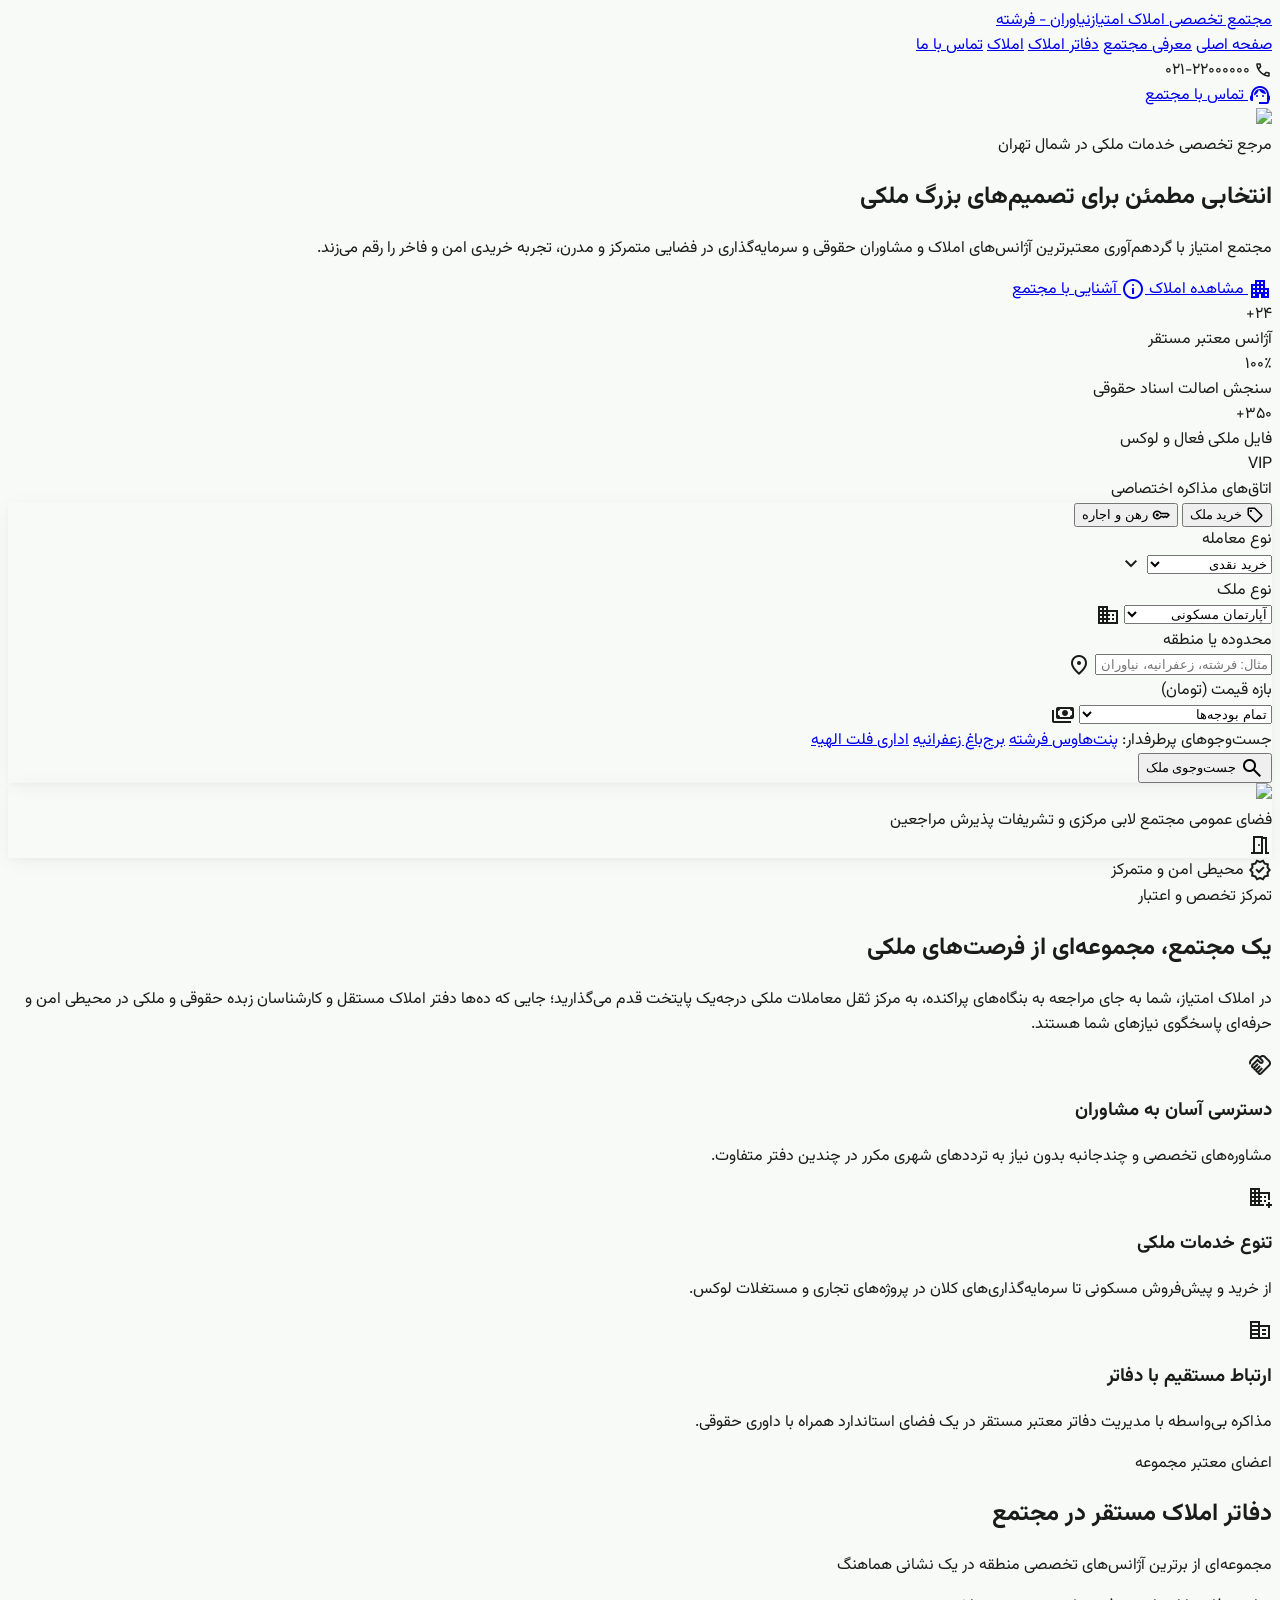
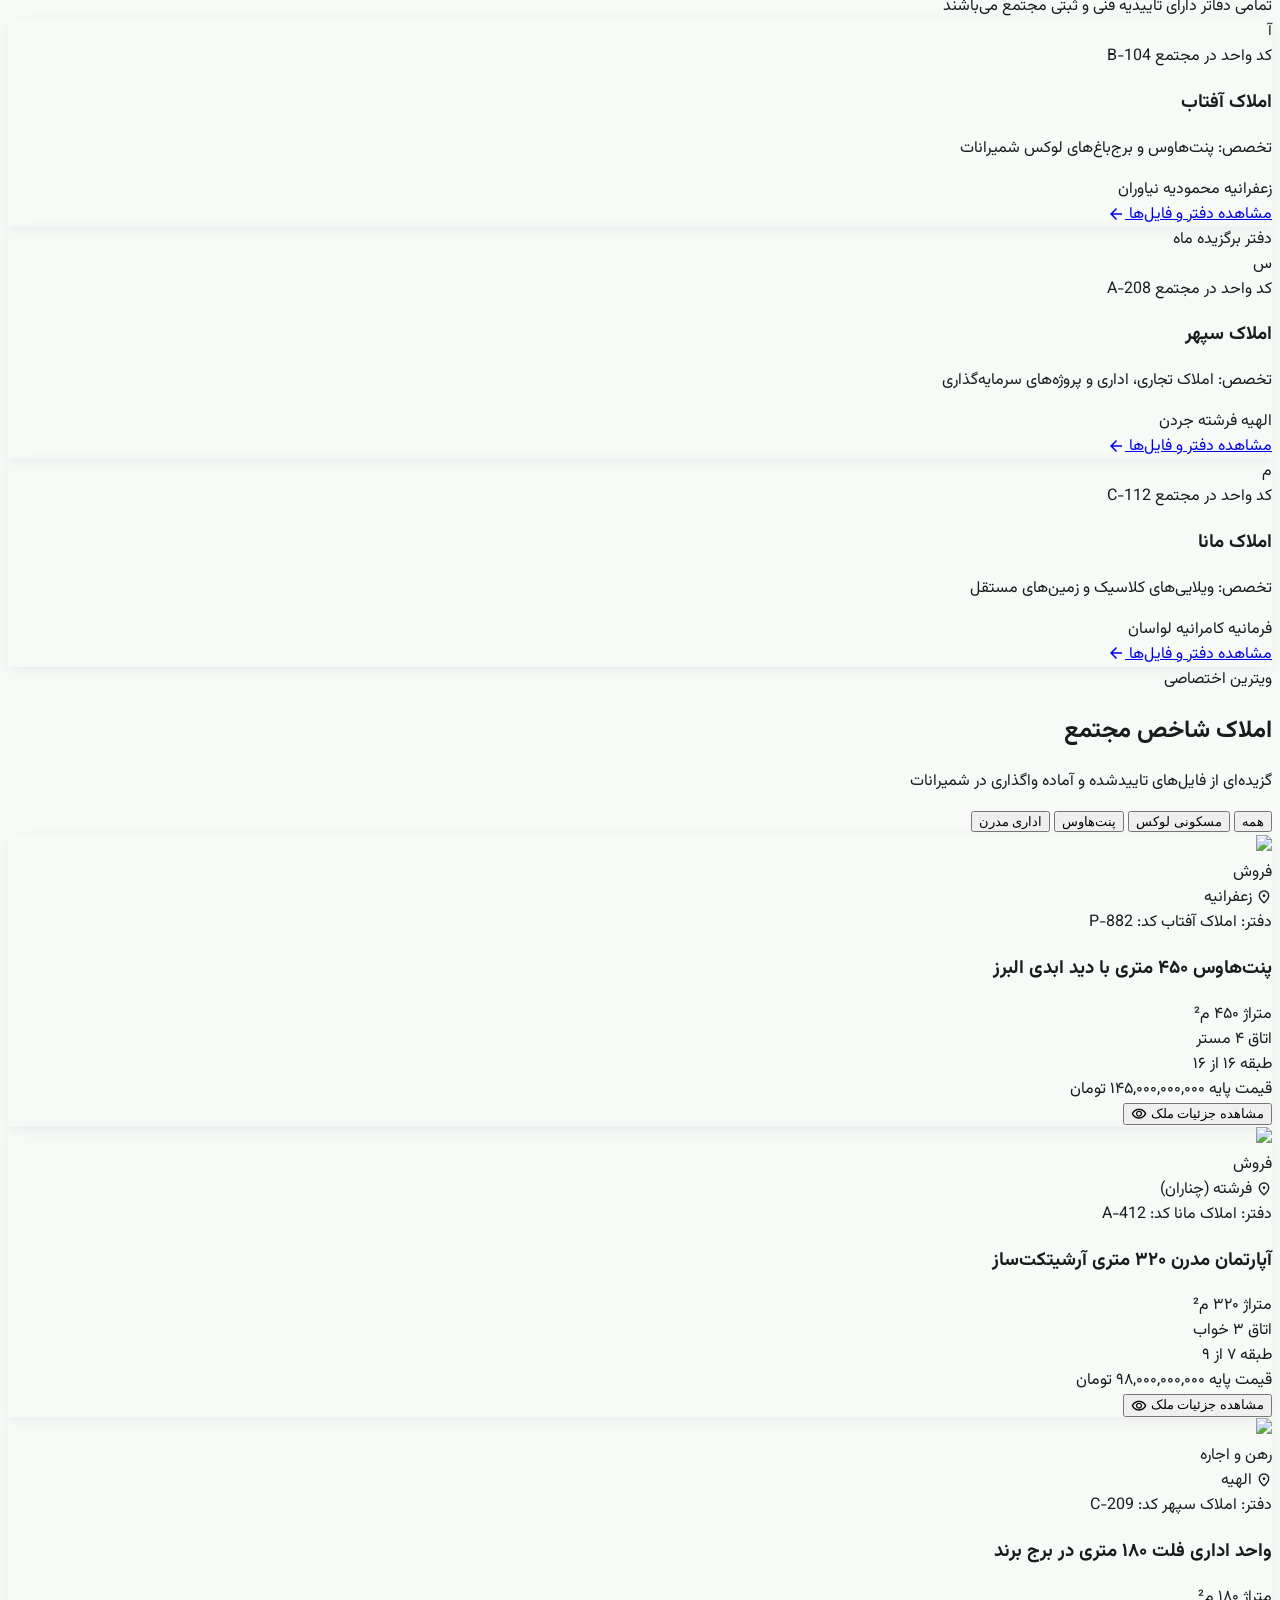
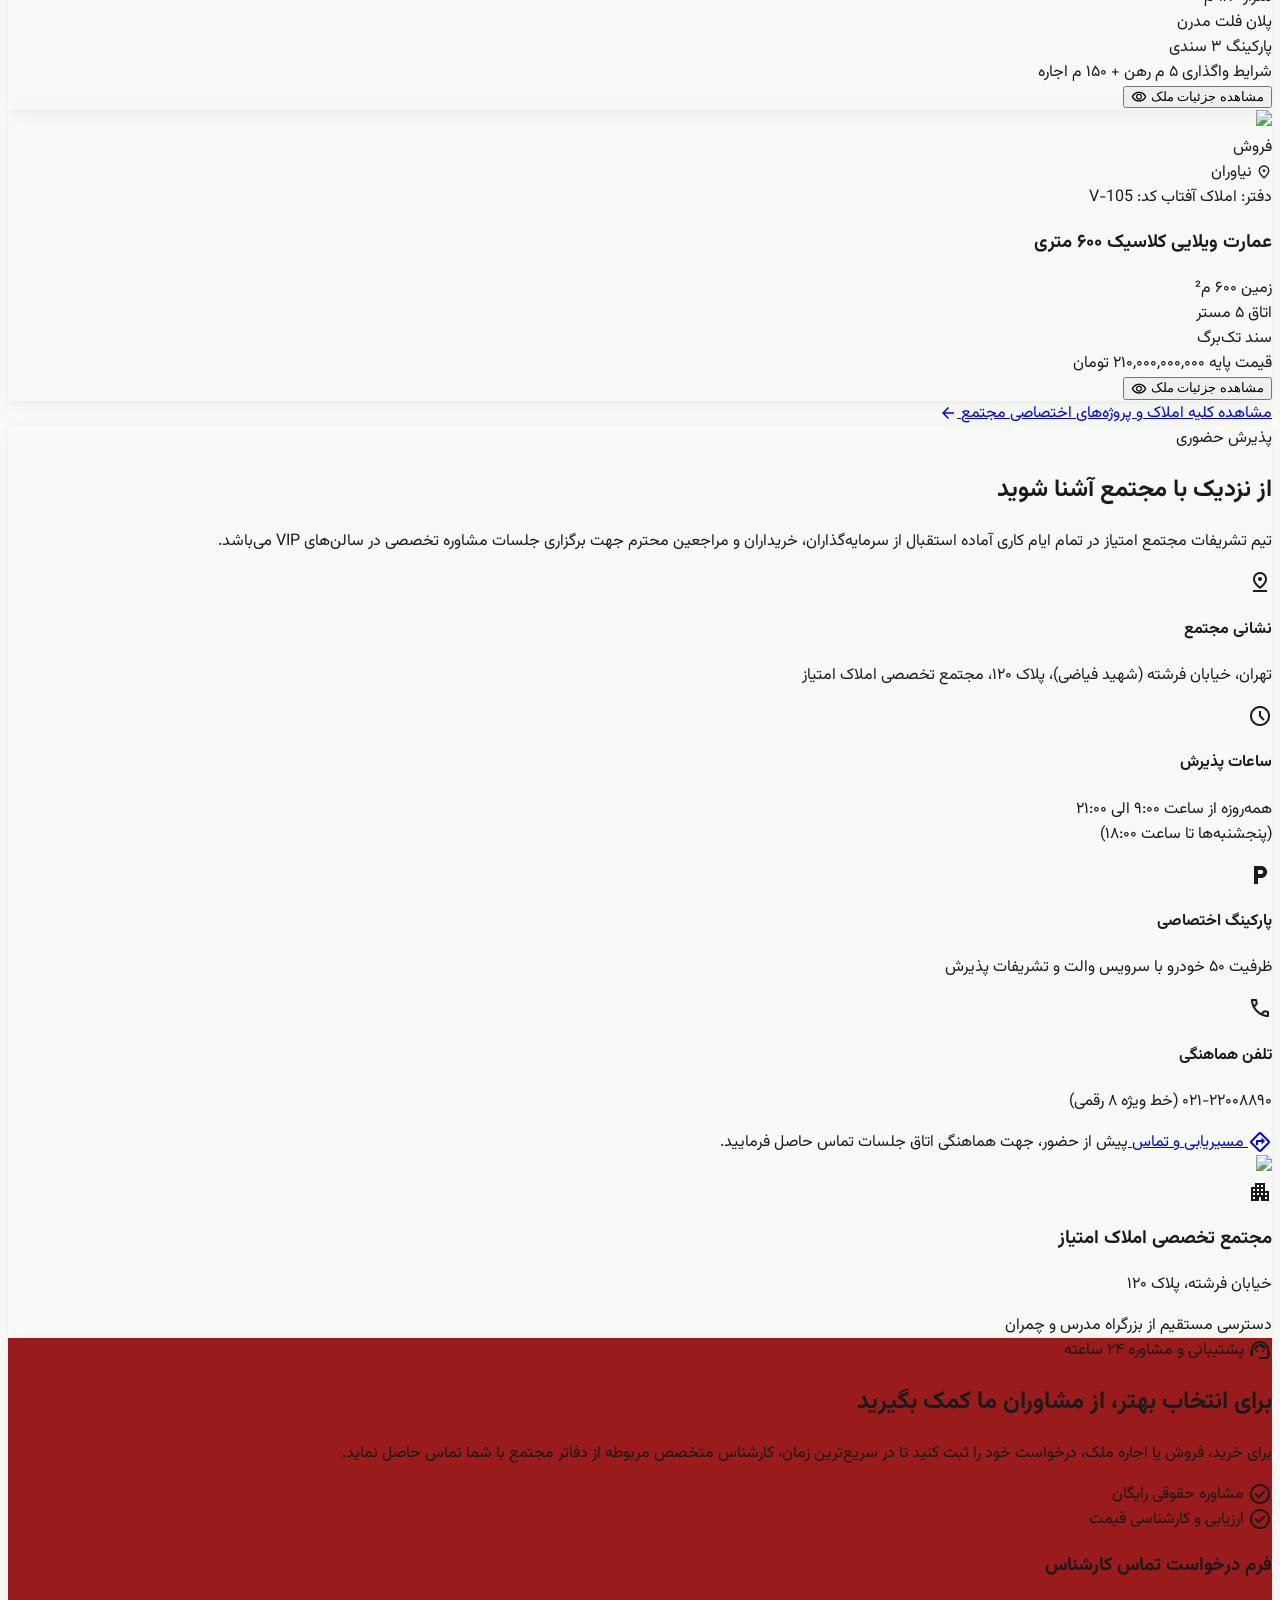
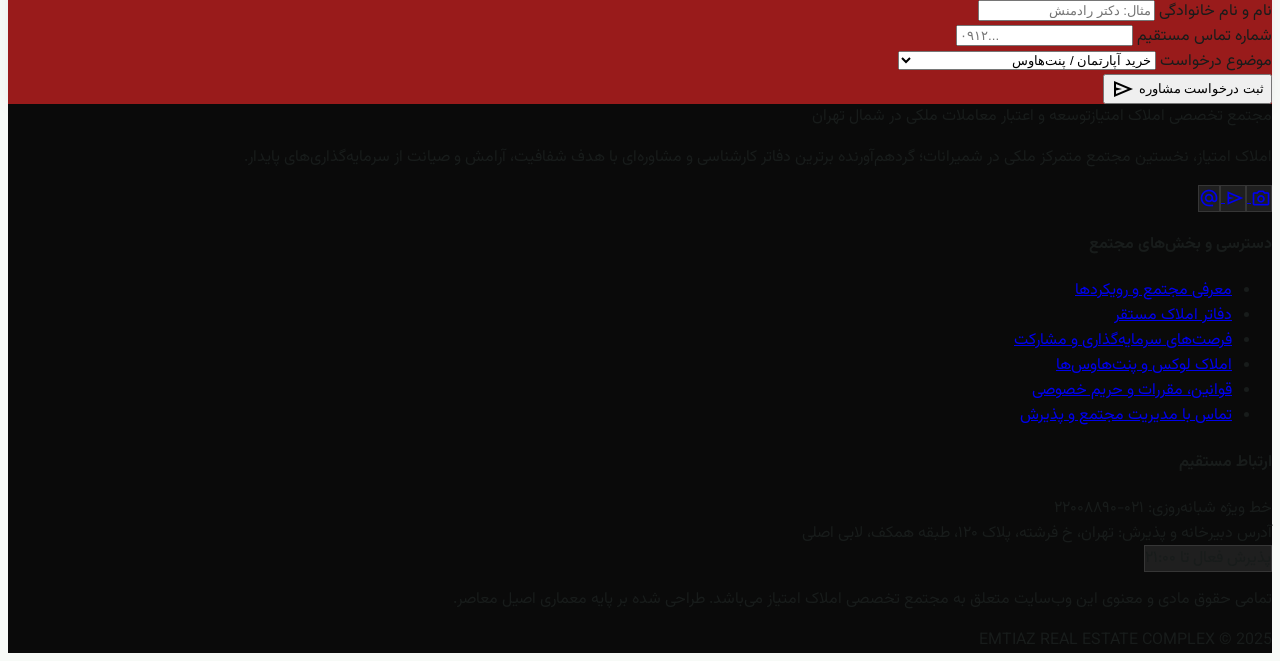
==== index.html @ 1273a316 "feat: apply official logo red (#AF2C38) as primary brand color" ====
<!DOCTYPE html><html class="scroll-smooth" dir="rtl" lang="fa"><head>
<meta charset="utf-8">
<meta content="width=device-width, initial-scale=1.0" name="viewport">
<title>مجتمع تخصصی املاک امتیاز | مرجع معاملات لوکس شمیرانات</title>
<!-- Persian Typography (Vazirmatn) -->
<link href="https://fonts.googleapis.com" rel="preconnect">
<link crossorigin="" href="https://fonts.gstatic.com" rel="preconnect">
<link href="https://fonts.googleapis.com/css2?family=Vazirmatn:wght@100..900&amp;display=swap" rel="stylesheet">
<!-- Material Symbols Outlined -->
<link href="https://fonts.googleapis.com/css2?family=Material+Symbols+Outlined:wght,FILL@100..700,0..1&amp;display=swap" rel="stylesheet">
<!-- Tailwind CSS v3 with Plugins -->
<script src="https://cdn.tailwindcss.com?plugins=forms,container-queries"></script>
<script id="tailwind-config">
    tailwind.config = {
      darkMode: "class",
      theme: {
        extend: {
          "colors": {
            "on-secondary-fixed": "#261900",
            "primary-container": "#8B1E2A",
            "on-tertiary-fixed-variant": "#474742",
            "on-primary-container": "#FFDAD6",
            "on-tertiary-fixed": "#1c1c18",
            "on-primary": "#ffffff",
            "error": "#ba1a1a",
            "primary-fixed-dim": "#FFB3B0",
            "on-secondary-container": "#795f2b",
            "outline": "#717975",
            "surface-dim": "#d8dbd7",
            "on-primary-fixed-variant": "#8B1E2A",
            "tertiary-fixed-dim": "#c9c6c0",
            "on-error": "#ffffff",
            "on-primary-fixed": "#410005",
            "tertiary-fixed": "#e5e2db",
            "primary": "#AF2C38",
            "on-surface-variant": "#414845",
            "surface-container-highest": "#e0e3e0",
            "on-secondary-fixed-variant": "#5a4311",
            "on-tertiary-container": "#9f9d97",
            "secondary-container": "#ffdb9b",
            "on-background": "#181c1b",
            "inverse-primary": "#FFB3B0",
            "secondary-fixed-dim": "#e4c284",
            "surface-tint": "#AF2C38",
            "surface": "#f7faf7",
            "surface-bright": "#f7faf7",
            "inverse-on-surface": "#eef1ee",
            "surface-container": "#ecefeb",
            "tertiary-container": "#1e293b",
            "surface-variant": "#e0e3e0",
            "on-surface": "#181c1b",
            "error-container": "#ffdad6",
            "background": "#f7faf7",
            "secondary-fixed": "#ffdea5",
            "primary-fixed": "#FFDAD6",
            "secondary": "#745a27",
            "inverse-surface": "#1a1a1a",
            "on-tertiary": "#ffffff",
            "outline-variant": "#c1c8c4",
            "surface-container-high": "#e6e9e5",
            "on-error-container": "#93000a",
            "surface-container-lowest": "#ffffff",
            "on-secondary": "#ffffff",
            "tertiary": "#410005",
            "surface-container-low": "#f1f4f1"
          },
          "borderRadius": {
            "DEFAULT": "0.125rem",
            "lg": "0.25rem",
            "xl": "0.5rem",
            "full": "0.75rem"
          },
          "spacing": {
            "space-lg": "2rem",
            "space-xs": "0.375rem",
            "space-md": "1.25rem",
            "gutter-mobile": "1rem",
            "margin-mobile": "1.25rem",
            "margin": "3rem",
            "space-xl": "3rem",
            "space-sm": "0.75rem",
            "gutter": "1.5rem"
          },
          "fontFamily": {
            "headline-sm": ["Vazirmatn", "sans-serif"],
            "headline-md": ["Vazirmatn", "sans-serif"],
            "label-lg": ["Vazirmatn", "sans-serif"],
            "headline-lg": ["Vazirmatn", "sans-serif"],
            "label-md": ["Vazirmatn", "sans-serif"],
            "label-sm": ["Vazirmatn", "sans-serif"],
            "title-md": ["Vazirmatn", "sans-serif"],
            "body-md": ["Vazirmatn", "sans-serif"],
            "headline-lg-mobile": ["Vazirmatn", "sans-serif"],
            "body-lg": ["Vazirmatn", "sans-serif"],
            "body-sm": ["Vazirmatn", "sans-serif"],
            "display-hero-mobile": ["Vazirmatn", "sans-serif"],
            "display-hero": ["Vazirmatn", "sans-serif"]
          },
          "fontSize": {
            "headline-sm": ["20px", { "lineHeight": "30px", "fontWeight": "600" }],
            "headline-md": ["24px", { "lineHeight": "36px", "fontWeight": "600" }],
            "label-lg": ["14px", { "lineHeight": "20px", "fontWeight": "600" }],
            "headline-lg": ["36px", { "lineHeight": "52px", "fontWeight": "700" }],
            "label-md": ["12px", { "lineHeight": "18px", "fontWeight": "500" }],
            "label-sm": ["10px", { "lineHeight": "16px", "fontWeight": "600" }],
            "title-md": ["18px", { "lineHeight": "28px", "fontWeight": "600" }],
            "body-md": ["14px", { "lineHeight": "24px", "fontWeight": "400" }],
            "headline-lg-mobile": ["26px", { "lineHeight": "38px", "fontWeight": "700" }],
            "body-lg": ["16px", { "lineHeight": "28px", "fontWeight": "400" }],
            "body-sm": ["12px", { "lineHeight": "20px", "fontWeight": "400" }],
            "display-hero-mobile": ["32px", { "lineHeight": "48px", "fontWeight": "800" }],
            "display-hero": ["48px", { "lineHeight": "68px", "fontWeight": "800" }]
          }
        }
      }
    }
  </script>
<style>
    body {
      font-family: 'Vazirmatn', sans-serif;
      background-color: #f7faf7;
      color: #181c1b;
      overflow-x: hidden;
    }
    .material-symbols-outlined {
      font-variation-settings: 'FILL' 0, 'wght' 400, 'GRAD' 0, 'opsz' 24;
      display: inline-block;
      vertical-align: middle;
      line-height: 1;
    }
    .gold-accent-border {
      border-color: #745a27;
    }
    .gold-accent-text {
      color: #745a27;
    }
    .gold-accent-bg {
      background-color: #745a27;
    }
    .architectural-shadow {
      box-shadow: 0 4px 20px -2px rgba(15, 23, 42, 0.05), 0 2px 6px -1px rgba(23, 37, 84, 0.03);
    }
    .architectural-shadow-hover:hover {
      box-shadow: 0 16px 36px -4px rgba(15, 23, 42, 0.09), 0 4px 12px -2px rgba(198, 166, 107, 0.16);
    }
  </style>
</head>
<body class="bg-surface text-on-surface antialiased selection:bg-secondary-fixed-dim selection:text-primary">
<!-- ==================== 1. TOP APP BAR (Shared Component: TopNavBar) ==================== -->
<header class="bg-surface/95 dark:bg-inverse-surface/95 backdrop-blur-md text-primary dark:text-inverse-primary docked full-width top-0 sticky z-50 shadow-sm dark:shadow-none border-b border-outline-variant/40 dark:border-outline/30">
<div class="w-full max-w-[1320px] mx-auto px-6 md:px-12 flex items-center justify-between h-20 rtl">
<!-- Right: Brand Identity & Monogram -->
<div class="flex items-center gap-4">
<a class="flex items-center gap-3 group transition-transform duration-200 active:scale-95" href="#"><div class="flex flex-col text-right"><span class="text-headline-sm font-headline-sm text-primary dark:text-inverse-primary font-bold tracking-tight">مجتمع تخصصی املاک امتیاز</span><span class="text-label-sm font-label-sm text-secondary font-medium tracking-wide">نیاوران - فرشته</span></div></a>
</div>
<!-- Center: Navigation Links -->
<nav class="hidden lg:flex items-center gap-8">
<a class="text-primary dark:text-inverse-primary font-semibold border-b-2 border-secondary pb-1 text-label-lg font-label-lg transition-colors duration-200" href="#">صفحه اصلی</a>
<a class="text-on-surface-variant dark:text-surface-variant hover:text-primary dark:hover:text-inverse-primary transition-colors duration-200 text-label-lg font-label-lg" href="#about-complex">معرفی مجتمع</a>
<a class="text-on-surface-variant dark:text-surface-variant hover:text-primary dark:hover:text-inverse-primary transition-colors duration-200 text-label-lg font-label-lg" href="#offices">دفاتر املاک</a>
<a class="text-on-surface-variant dark:text-surface-variant hover:text-primary dark:hover:text-inverse-primary transition-colors duration-200 text-label-lg font-label-lg" href="#properties">املاک</a>
<a class="text-on-surface-variant dark:text-surface-variant hover:text-primary dark:hover:text-inverse-primary transition-colors duration-200 text-label-lg font-label-lg" href="#contact">تماس با ما</a>
</nav>
<!-- Left: Contact Badge & Trailing Actions -->
<div class="flex items-center gap-4">
<div class="hidden sm:flex items-center gap-2 px-3 py-1.5 rounded-lg bg-surface-container-high text-primary border border-outline-variant/30">
<span class="material-symbols-outlined text-secondary" data-icon="call" style="font-size: 18px;">call</span>
<span class="text-label-md font-label-md tracking-wider font-semibold">۰۲۱-۲۲۰۰۰۰۰۰</span>
</div>
<a class="px-5 py-2.5 rounded-lg bg-primary-container text-on-primary hover:bg-[#8B1E2A] transition-all duration-200 ease-in-out active:scale-95 text-label-lg font-label-lg shadow-sm flex items-center gap-2 border border-secondary/30" href="#contact">
<span class="material-symbols-outlined text-secondary-fixed text-sm" data-icon="support_agent">support_agent</span>
<span class="">تماس با مجتمع</span>
</a>
</div>
</div>
</header>
<!-- ==================== 2. GRAND ARCHITECTURAL HERO SECTION ==================== -->
<section class="relative min-h-[640px] md:min-h-[720px] flex items-center justify-center overflow-hidden">
<!-- Visual Background: Complex External Twilight Architecture -->
<div class="absolute inset-0 z-0">
<img class="w-full h-full object-cover object-center transform scale-105 transition-transform duration-1000 ease-out" data-alt="A grand evening architectural facade of a palatial luxury real estate complex in Northern Tehran. Double-height warm illuminated arched colonnades, pristine Italian travertine stonework, water fountains with gentle lighting, and lush manicured palm trees under a tranquil twilight sky in shades of deep emerald, gold, and warm ivory." src="https://lh3.googleusercontent.com/aida/[base64]">
<div class="absolute inset-0 bg-gradient-to-t from-primary/95 via-primary/65 to-primary/30 mix-blend-multiply"></div>
<div class="absolute inset-0 bg-gradient-to-r from-primary/80 via-transparent to-primary/70"></div>
</div>
<!-- Architectural Content Container -->
<div class="relative z-10 w-full max-w-[1320px] mx-auto px-6 md:px-12 py-20 text-center flex flex-col items-center">
<!-- Eyebrow Pill Badge -->
<div class="inline-flex items-center gap-2 px-4 py-1.5 rounded-full bg-surface-container-lowest/15 backdrop-blur-md border border-secondary/40 text-secondary-fixed mb-6">
<span class="w-2 h-2 rounded-full bg-secondary-fixed animate-pulse"></span>
<span class="text-label-md font-label-md tracking-wide">مرجع تخصصی خدمات ملکی در شمال تهران</span>
</div>
<!-- Main Headline -->
<h1 class="text-on-primary font-display-hero text-display-hero md:text-display-hero text-display-hero-mobile max-w-4xl tracking-tight mb-6 leading-tight">
        انتخابی مطمئن برای تصمیم‌های بزرگ ملکی
      </h1>
<!-- Description Paragraph -->
<p class="text-surface-container-highest/90 text-body-lg font-body-lg max-w-2xl mx-auto mb-10 leading-relaxed font-normal">مجتمع امتیاز با گردهم‌آوری معتبرترین آژانس‌های املاک و مشاوران حقوقی و سرمایه‌گذاری در فضایی متمرکز و مدرن، تجربه خریدی امن و فاخر را رقم می‌زند.</p>
<!-- CTA Buttons -->
<div class="flex flex-wrap items-center justify-center gap-4">
<a class="h-12 px-8 rounded-lg bg-primary-container text-on-primary hover:bg-[#8B1E2A] border border-secondary transition-all duration-200 flex items-center justify-center gap-2 text-label-lg font-label-lg shadow-lg active:scale-95" href="#properties">
<span class="material-symbols-outlined text-secondary-fixed" data-icon="apartment">apartment</span>
<span class="">مشاهده املاک</span>
</a>
<a class="h-12 px-8 rounded-lg bg-surface-container-lowest/10 hover:bg-surface-container-lowest/20 backdrop-blur-md text-on-primary border border-outline-variant/50 transition-all duration-200 flex items-center justify-center gap-2 text-label-lg font-label-lg active:scale-95" href="#about-complex">
<span class="material-symbols-outlined" data-icon="info">info</span>
<span class="">آشنایی با مجتمع</span>
</a>
</div>
<!-- Trust Metrics Ribbon -->
<div class="mt-14 pt-8 border-t border-outline-variant/20 grid grid-cols-2 md:grid-cols-4 gap-6 md:gap-12 w-full max-w-3xl">
<div class="text-right border-r-2 border-secondary pr-4">
<div class="text-headline-md font-headline-md text-secondary-fixed font-bold">۲۴+</div>
<div class="text-body-sm font-body-sm text-surface-container-highest/80">آژانس معتبر مستقر</div>
</div>
<div class="text-right border-r-2 border-secondary pr-4">
<div class="text-headline-md font-headline-md text-secondary-fixed font-bold">۱۰۰٪</div>
<div class="text-body-sm font-body-sm text-surface-container-highest/80">سنجش اصالت اسناد حقوقی</div>
</div>
<div class="text-right border-r-2 border-secondary pr-4">
<div class="text-headline-md font-headline-md text-secondary-fixed font-bold">۳۵۰+</div>
<div class="text-body-sm font-body-sm text-surface-container-highest/80">فایل ملکی فعال و لوکس</div>
</div>
<div class="text-right border-r-2 border-secondary pr-4">
<div class="text-headline-md font-headline-md text-secondary-fixed font-bold">VIP</div>
<div class="text-body-sm font-body-sm text-surface-container-highest/80">اتاق‌های مذاکره اختصاصی</div>
</div>
</div>
</div>
</section>
<!-- ==================== 3. INTEGRATED LUXURY PROPERTY SEARCH PANEL ==================== -->
<section class="relative z-20 -mt-10 max-w-[1240px] mx-auto px-6">
<div class="bg-surface-container-lowest rounded-xl p-6 md:p-8 architectural-shadow border border-outline-variant/40">
<!-- Search Mode Tabs -->
<div class="flex items-center gap-4 mb-6 border-b border-outline-variant/30 pb-3">
<button class="flex items-center gap-2 pb-3 -mb-3 text-primary font-bold border-b-2 border-secondary text-label-lg font-label-lg transition-colors">
<span class="material-symbols-outlined text-secondary" data-icon="sell" style="font-size: 18px;">sell</span>
<span class="">خرید ملک</span>
</button>
<button class="flex items-center gap-2 pb-3 -mb-3 text-on-surface-variant hover:text-primary text-label-lg font-label-lg transition-colors">
<span class="material-symbols-outlined" data-icon="key" style="font-size: 18px;">key</span>
<span class="">رهن و اجاره</span>
</button>
</div>
<!-- Filter Controls Grid -->
<div class="grid grid-cols-1 md:grid-cols-2 lg:grid-cols-4 gap-4 mb-6">
<!-- Transaction Type -->
<div>
<label class="block text-label-md font-label-md text-on-surface-variant mb-1.5 text-right font-medium">نوع معامله</label>
<div class="relative">
<select class="w-full h-12 bg-surface text-on-surface text-body-md font-body-md rounded-lg border border-outline-variant/60 pr-4 pl-10 focus:outline-none focus:ring-2 focus:ring-secondary/30 focus:border-primary transition-all appearance-none">
<option value="buy">خرید نقدی</option>
<option value="presell">پیش‌فروش سازنده</option>
<option value="mortgage">رهن کامل</option>
</select>
<span class="material-symbols-outlined absolute left-3 top-3 text-outline pointer-events-none" data-icon="expand_more">expand_more</span>
</div>
</div>
<!-- Property Type -->
<div>
<label class="block text-label-md font-label-md text-on-surface-variant mb-1.5 text-right font-medium">نوع ملک</label>
<div class="relative">
<select class="w-full h-12 bg-surface text-on-surface text-body-md font-body-md rounded-lg border border-outline-variant/60 pr-4 pl-10 focus:outline-none focus:ring-2 focus:ring-secondary/30 focus:border-primary transition-all appearance-none">
<option value="apartment">آپارتمان مسکونی</option>
<option value="penthouse">پنت‌هاوس و ویلا</option>
<option value="office">اداری و تجاری</option>
<option value="land">زمین و مستغلات کلنگی</option>
</select>
<span class="material-symbols-outlined absolute left-3 top-3 text-outline pointer-events-none" data-icon="domain">domain</span>
</div>
</div>
<!-- District / Area -->
<div>
<label class="block text-label-md font-label-md text-on-surface-variant mb-1.5 text-right font-medium">محدوده یا منطقه</label>
<div class="relative">
<input class="w-full h-12 bg-surface text-on-surface text-body-md font-body-md rounded-lg border border-outline-variant/60 pr-10 pl-4 focus:outline-none focus:ring-2 focus:ring-secondary/30 focus:border-primary transition-all placeholder:text-outline/70" placeholder="مثال: فرشته، زعفرانیه، نیاوران" type="text">
<span class="material-symbols-outlined absolute right-3 top-3 text-secondary" data-icon="location_on">location_on</span>
</div>
</div>
<!-- Budget Range -->
<div>
<label class="block text-label-md font-label-md text-on-surface-variant mb-1.5 text-right font-medium">بازه قیمت (تومان)</label>
<div class="relative">
<select class="w-full h-12 bg-surface text-on-surface text-body-md font-body-md rounded-lg border border-outline-variant/60 pr-4 pl-10 focus:outline-none focus:ring-2 focus:ring-secondary/30 focus:border-primary transition-all appearance-none">
<option value="all">تمام بودجه‌ها</option>
<option value="20-50">۲۰ تا ۵۰ میلیارد تومان</option>
<option value="50-100">۵۰ تا ۱۰۰ میلیارد تومان</option>
<option value="100+">بالای ۱۰۰ میلیارد تومان (لوکس)</option>
</select>
<span class="material-symbols-outlined absolute left-3 top-3 text-outline pointer-events-none" data-icon="payments">payments</span>
</div>
</div>
</div>
<!-- Action Row -->
<div class="flex flex-col sm:flex-row items-center justify-between gap-4 pt-4 border-t border-outline-variant/20">
<div class="flex flex-wrap items-center gap-2 text-label-md font-label-md text-on-surface-variant">
<span class="text-outline">جست‌وجوهای پرطرفدار:</span>
<a class="px-2.5 py-1 rounded bg-surface hover:bg-surface-container-high transition-colors text-primary font-medium" href="#">پنت‌هاوس فرشته</a>
<a class="px-2.5 py-1 rounded bg-surface hover:bg-surface-container-high transition-colors text-primary font-medium" href="#">برج‌باغ زعفرانیه</a>
<a class="px-2.5 py-1 rounded bg-surface hover:bg-surface-container-high transition-colors text-primary font-medium" href="#">اداری فلت الهیه</a>
</div>
<button class="w-full sm:w-auto h-12 px-8 rounded-lg bg-primary-container text-on-primary hover:bg-[#8B1E2A] border border-secondary transition-all duration-200 flex items-center justify-center gap-2 text-label-lg font-label-lg shadow active:scale-95">
<span class="material-symbols-outlined text-secondary-fixed" data-icon="search">search</span>
<span class="">جست‌وجوی ملک</span>
</button>
</div>
</div>
</section>
<!-- ==================== 4. COMPLEX INTRODUCTION EDITORIAL SECTION ==================== -->
<section class="py-24 max-w-[1320px] mx-auto px-6 md:px-12" id="about-complex">
<div class="grid grid-cols-1 lg:grid-cols-12 gap-12 lg:gap-16 items-center">
<!-- Right Column: Editorial Architecture Photo -->
<div class="lg:col-span-6 relative">
<div class="relative rounded-xl overflow-hidden architectural-shadow border border-outline-variant/40">
<img class="w-full h-[460px] md:h-[540px] object-cover object-center" data-alt="A luxurious double-height modern travertine atrium inside an Iranian prime real estate complex. Minimalist brass geometric pendant chandelier, elegant marble concierge desk with polished granite surfaces, quiet private seating salon with boutique olive trees and floor-to-ceiling glass in soft natural daylight." src="https://lh3.googleusercontent.com/aida/[base64]">
<!-- Architectural Label Overlay -->
<div class="absolute bottom-4 right-4 left-4 bg-surface-container-lowest/95 backdrop-blur-md p-4 rounded-lg border border-secondary/30 flex items-center justify-between">
<div class="text-right">
<span class="text-label-sm font-label-sm text-secondary font-bold uppercase tracking-wider block">فضای عمومی مجتمع</span>
<span class="text-title-md font-title-md text-primary font-bold">لابی مرکزی و تشریفات پذیرش مراجعین</span>
</div>
<div class="w-10 h-10 rounded-full bg-surface-container flex items-center justify-center text-primary">
<span class="material-symbols-outlined text-secondary" data-icon="meeting_room">meeting_room</span>
</div>
</div>
</div>
<!-- Floating Accent Pill -->
<div class="hidden sm:flex absolute -top-5 -right-5 bg-primary-container text-on-primary px-4 py-2 rounded-lg border border-secondary items-center gap-2 shadow-lg">
<span class="material-symbols-outlined text-secondary-fixed" data-icon="verified">verified</span>
<span class="text-label-md font-label-md font-semibold">محیطی امن و متمرکز</span>
</div>
</div>
<!-- Left Column: Editorial Brand Storytelling -->
<div class="lg:col-span-6 text-right">
<div class="inline-flex items-center gap-2 text-secondary mb-3">
<span class="w-6 h-[2px] bg-secondary"></span>
<span class="text-label-lg font-label-lg font-bold">تمرکز تخصص و اعتبار</span>
</div>
<h2 class="text-headline-lg font-headline-lg text-primary tracking-tight mb-6">
          یک مجتمع، مجموعه‌ای از فرصت‌های ملکی
        </h2>
<p class="text-on-surface-variant text-body-lg font-body-lg leading-relaxed mb-8">در املاک امتیاز، شما به جای مراجعه به بنگاه‌های پراکنده، به مرکز ثقل معاملات ملکی درجه‌یک پایتخت قدم می‌گذارید؛ جایی که ده‌ها دفتر املاک مستقل و کارشناسان زبده حقوقی و ملکی در محیطی امن و حرفه‌ای پاسخگوی نیازهای شما هستند.</p>
<!-- Refined Benefit Blocks -->
<div class="space-y-6">
<div class="flex items-start gap-4 p-4 rounded-lg bg-surface-container-lowest border border-outline-variant/30 hover:border-secondary/40 transition-colors">
<div class="w-12 h-12 rounded-lg bg-surface-container flex items-center justify-center shrink-0 border border-outline-variant/20 text-secondary">
<span class="material-symbols-outlined" data-icon="handshake">handshake</span>
</div>
<div>
<h3 class="text-title-md font-title-md text-primary font-bold mb-1">دسترسی آسان به مشاوران</h3>
<p class="text-body-md font-body-md text-on-surface-variant">مشاوره‌های تخصصی و چندجانبه بدون نیاز به ترددهای شهری مکرر در چندین دفتر متفاوت.</p>
</div>
</div>
<div class="flex items-start gap-4 p-4 rounded-lg bg-surface-container-lowest border border-outline-variant/30 hover:border-secondary/40 transition-colors">
<div class="w-12 h-12 rounded-lg bg-surface-container flex items-center justify-center shrink-0 border border-outline-variant/20 text-secondary">
<span class="material-symbols-outlined" data-icon="domain_add">domain_add</span>
</div>
<div>
<h3 class="text-title-md font-title-md text-primary font-bold mb-1">تنوع خدمات ملکی</h3>
<p class="text-body-md font-body-md text-on-surface-variant">از خرید و پیش‌فروش مسکونی تا سرمایه‌گذاری‌های کلان در پروژه‌های تجاری و مستغلات لوکس.</p>
</div>
</div>
<div class="flex items-start gap-4 p-4 rounded-lg bg-surface-container-lowest border border-outline-variant/30 hover:border-secondary/40 transition-colors">
<div class="w-12 h-12 rounded-lg bg-surface-container flex items-center justify-center shrink-0 border border-outline-variant/20 text-secondary">
<span class="material-symbols-outlined" data-icon="corporate_fare">corporate_fare</span>
</div>
<div>
<h3 class="text-title-md font-title-md text-primary font-bold mb-1">ارتباط مستقیم با دفاتر</h3>
<p class="text-body-md font-body-md text-on-surface-variant">مذاکره بی‌واسطه با مدیریت دفاتر معتبر مستقر در یک فضای استاندارد همراه با داوری حقوقی.</p>
</div>
</div>
</div>
</div>
</div>
</section>
<!-- ==================== 5. RESIDENT REAL ESTATE OFFICES DIRECTORY ==================== -->
<section class="py-20 bg-surface-container-low border-y border-outline-variant/30" id="offices">
<div class="max-w-[1320px] mx-auto px-6 md:px-12">
<!-- Section Header -->
<div class="flex flex-col md:flex-row md:items-end justify-between mb-12">
<div class="text-right">
<div class="inline-flex items-center gap-2 text-secondary mb-2">
<span class="w-6 h-[2px] bg-secondary"></span>
<span class="text-label-lg font-label-lg font-bold">اعضای معتبر مجموعه</span>
</div>
<h2 class="text-headline-lg font-headline-lg text-primary">دفاتر املاک مستقر در مجتمع</h2>
<p class="text-on-surface-variant text-body-md font-body-md mt-2">مجموعه‌ای از برترین آژانس‌های تخصصی منطقه در یک نشانی هماهنگ</p>
</div>
<div class="mt-4 md:mt-0 text-left">
<span class="text-label-sm font-label-sm bg-surface-container px-3 py-1.5 rounded-full border border-outline-variant/40 text-on-surface-variant">
            تمامی دفاتر دارای تاییدیه فنی و ثبتی مجتمع می‌باشند
          </span>
</div>
</div>
<!-- 3 Resident Office Cards -->
<div class="grid grid-cols-1 md:grid-cols-3 gap-8">
<!-- Office 1 -->
<div class="bg-surface-container-lowest rounded-xl p-8 border border-outline-variant/40 architectural-shadow architectural-shadow-hover transition-all duration-300 flex flex-col justify-between">
<div>
<div class="flex items-center justify-between mb-6 pb-4 border-b border-outline-variant/20">
<div class="w-14 h-14 rounded-lg bg-surface-container flex items-center justify-center border border-secondary/40 text-secondary font-bold text-headline-sm">
                آ
              </div>
<div class="text-left">
<span class="text-label-sm font-label-sm text-outline block">کد واحد در مجتمع</span>
<span class="text-title-md font-title-md font-bold text-primary font-mono">B-104</span>
</div>
</div>
<div class="text-right">
<h3 class="text-headline-sm font-headline-sm text-primary font-bold mb-2">املاک آفتاب</h3>
<p class="text-body-md font-body-md text-on-surface-variant mb-4">
                تخصص: <span class="font-semibold text-primary">پنت‌هاوس و برج‌باغ‌های لوکس شمیرانات</span>
</p>
<div class="flex flex-wrap gap-2 mb-6">
<span class="text-label-sm font-label-sm bg-surface px-2.5 py-1 rounded text-on-surface-variant border border-outline-variant/30">زعفرانیه</span>
<span class="text-label-sm font-label-sm bg-surface px-2.5 py-1 rounded text-on-surface-variant border border-outline-variant/30">محمودیه</span>
<span class="text-label-sm font-label-sm bg-surface px-2.5 py-1 rounded text-on-surface-variant border border-outline-variant/30">نیاوران</span>
</div>
</div>
</div>
<a class="w-full h-11 rounded-lg border border-secondary text-primary hover:bg-surface-container transition-all flex items-center justify-center gap-2 text-label-lg font-label-lg font-semibold mt-4" href="#contact">
<span class="">مشاهده دفتر و فایل‌ها</span>
<span class="material-symbols-outlined text-secondary" data-icon="arrow_back" style="font-size: 18px;">arrow_back</span>
</a>
</div>
<!-- Office 2 -->
<div class="bg-surface-container-lowest rounded-xl p-8 border border-secondary/50 architectural-shadow architectural-shadow-hover transition-all duration-300 flex flex-col justify-between relative">
<div class="absolute -top-3 right-6 bg-secondary text-on-secondary text-label-sm font-label-sm px-3 py-0.5 rounded-full font-bold">
            دفتر برگزیده ماه
          </div>
<div>
<div class="flex items-center justify-between mb-6 pb-4 border-b border-outline-variant/20">
<div class="w-14 h-14 rounded-lg bg-surface-container flex items-center justify-center border border-secondary/40 text-secondary font-bold text-headline-sm">
                س
              </div>
<div class="text-left">
<span class="text-label-sm font-label-sm text-outline block">کد واحد در مجتمع</span>
<span class="text-title-md font-title-md font-bold text-primary font-mono">A-208</span>
</div>
</div>
<div class="text-right">
<h3 class="text-headline-sm font-headline-sm text-primary font-bold mb-2">املاک سپهر</h3>
<p class="text-body-md font-body-md text-on-surface-variant mb-4">
                تخصص: <span class="font-semibold text-primary">املاک تجاری، اداری و پروژه‌های سرمایه‌گذاری</span>
</p>
<div class="flex flex-wrap gap-2 mb-6">
<span class="text-label-sm font-label-sm bg-surface px-2.5 py-1 rounded text-on-surface-variant border border-outline-variant/30">الهیه</span>
<span class="text-label-sm font-label-sm bg-surface px-2.5 py-1 rounded text-on-surface-variant border border-outline-variant/30">فرشته</span>
<span class="text-label-sm font-label-sm bg-surface px-2.5 py-1 rounded text-on-surface-variant border border-outline-variant/30">جردن</span>
</div>
</div>
</div>
<a class="w-full h-11 rounded-lg bg-primary-container text-on-primary hover:bg-[#8B1E2A] transition-all flex items-center justify-center gap-2 text-label-lg font-label-lg font-semibold mt-4 shadow-sm border border-secondary/40" href="#contact">
<span class="">مشاهده دفتر و فایل‌ها</span>
<span class="material-symbols-outlined text-secondary-fixed" data-icon="arrow_back" style="font-size: 18px;">arrow_back</span>
</a>
</div>
<!-- Office 3 -->
<div class="bg-surface-container-lowest rounded-xl p-8 border border-outline-variant/40 architectural-shadow architectural-shadow-hover transition-all duration-300 flex flex-col justify-between">
<div>
<div class="flex items-center justify-between mb-6 pb-4 border-b border-outline-variant/20">
<div class="w-14 h-14 rounded-lg bg-surface-container flex items-center justify-center border border-secondary/40 text-secondary font-bold text-headline-sm">
                م
              </div>
<div class="text-left">
<span class="text-label-sm font-label-sm text-outline block">کد واحد در مجتمع</span>
<span class="text-title-md font-title-md font-bold text-primary font-mono">C-112</span>
</div>
</div>
<div class="text-right">
<h3 class="text-headline-sm font-headline-sm text-primary font-bold mb-2">املاک مانا</h3>
<p class="text-body-md font-body-md text-on-surface-variant mb-4">
                تخصص: <span class="font-semibold text-primary">ویلایی‌های کلاسیک و زمین‌های مستقل</span>
</p>
<div class="flex flex-wrap gap-2 mb-6">
<span class="text-label-sm font-label-sm bg-surface px-2.5 py-1 rounded text-on-surface-variant border border-outline-variant/30">فرمانیه</span>
<span class="text-label-sm font-label-sm bg-surface px-2.5 py-1 rounded text-on-surface-variant border border-outline-variant/30">کامرانیه</span>
<span class="text-label-sm font-label-sm bg-surface px-2.5 py-1 rounded text-on-surface-variant border border-outline-variant/30">لواسان</span>
</div>
</div>
</div>
<a class="w-full h-11 rounded-lg border border-secondary text-primary hover:bg-surface-container transition-all flex items-center justify-center gap-2 text-label-lg font-label-lg font-semibold mt-4" href="#contact">
<span class="">مشاهده دفتر و فایل‌ها</span>
<span class="material-symbols-outlined text-secondary" data-icon="arrow_back" style="font-size: 18px;">arrow_back</span>
</a>
</div>
</div>
</div>
</section>
<!-- ==================== 6. FEATURED PROPERTIES GRID ==================== -->
<section class="py-24 max-w-[1320px] mx-auto px-6 md:px-12" id="properties">
<!-- Title & Segment Filter Pills -->
<div class="flex flex-col md:flex-row md:items-end justify-between mb-12">
<div class="text-right">
<div class="inline-flex items-center gap-2 text-secondary mb-2">
<span class="w-6 h-[2px] bg-secondary"></span>
<span class="text-label-lg font-label-lg font-bold">ویترین اختصاصی</span>
</div>
<h2 class="text-headline-lg font-headline-lg text-primary">املاک شاخص مجتمع</h2>
<p class="text-on-surface-variant text-body-md font-body-md mt-1">گزیده‌ای از فایل‌های تایید‌شده و آماده واگذاری در شمیرانات</p>
</div>
<div class="flex flex-wrap items-center gap-2 mt-6 md:mt-0">
<button class="px-4 py-2 rounded-lg bg-primary text-on-primary text-label-md font-label-md font-semibold transition-all">همه</button>
<button class="px-4 py-2 rounded-lg bg-surface-container hover:bg-surface-container-high text-on-surface-variant text-label-md font-label-md transition-all">مسکونی لوکس</button>
<button class="px-4 py-2 rounded-lg bg-surface-container hover:bg-surface-container-high text-on-surface-variant text-label-md font-label-md transition-all">پنت‌هاوس</button>
<button class="px-4 py-2 rounded-lg bg-surface-container hover:bg-surface-container-high text-on-surface-variant text-label-md font-label-md transition-all">اداری مدرن</button>
</div>
</div>
<!-- 4 High-End Property Cards Bento -->
<div class="grid grid-cols-1 md:grid-cols-2 lg:grid-cols-4 gap-6">
<!-- Property 1 -->
<div class="bg-surface-container-lowest rounded-xl overflow-hidden border border-outline-variant/40 architectural-shadow architectural-shadow-hover transition-all duration-300 flex flex-col justify-between">
<div>
<div class="relative h-56 overflow-hidden">
<img class="w-full h-full object-cover transform hover:scale-105 transition-transform duration-500" data-alt="Panoramic modern penthouse terrace overlooking the Alborz mountain range in Tehran. Floor to ceiling frameless sliding glass doors, elegant travertine sun deck with outdoor fire pit, and minimal architectural lighting during dusk." src="https://lh3.googleusercontent.com/aida-public/[base64]">
<div class="absolute top-3 right-3 bg-primary/90 backdrop-blur-md text-on-primary px-3 py-1 rounded text-label-sm font-label-sm font-semibold border border-secondary/40">
              فروش
            </div>
<div class="absolute bottom-3 right-3 bg-surface-container-lowest/90 backdrop-blur-sm text-primary px-2.5 py-1 rounded text-label-sm font-label-sm font-semibold flex items-center gap-1">
<span class="material-symbols-outlined text-secondary" data-icon="location_on" style="font-size: 16px;">location_on</span>
<span class="">زعفرانیه</span>
</div>
</div>
<div class="p-5 text-right">
<div class="flex items-center justify-between text-body-sm font-body-sm text-on-surface-variant mb-2">
<span class="text-secondary font-medium">دفتر: املاک آفتاب</span>
<span class="text-outline">کد: P-882</span>
</div>
<h3 class="text-title-md font-title-md text-primary font-bold mb-4 line-clamp-1">
              پنت‌هاوس ۴۵۰ متری با دید ابدی البرز
            </h3>
<!-- Metrics Row -->
<div class="grid grid-cols-3 gap-2 py-3 border-y border-outline-variant/20 text-center">
<div>
<span class="text-body-sm font-body-sm text-outline block">متراژ</span>
<span class="text-label-lg font-label-lg font-bold text-primary">۴۵۰ م²</span>
</div>
<div class="border-x border-outline-variant/20">
<span class="text-body-sm font-body-sm text-outline block">اتاق</span>
<span class="text-label-lg font-label-lg font-bold text-primary">۴ مستر</span>
</div>
<div>
<span class="text-body-sm font-body-sm text-outline block">طبقه</span>
<span class="text-label-lg font-label-lg font-bold text-primary">۱۶ از ۱۶</span>
</div>
</div>
</div>
</div>
<div class="p-5 pt-0">
<div class="text-right mb-3">
<span class="text-label-sm font-label-sm text-outline block">قیمت پایه</span>
<span class="text-headline-sm font-headline-sm text-primary font-bold">۱۴۵,۰۰۰,۰۰۰,۰۰۰ <span class="text-label-sm font-normal">تومان</span></span>
</div>
<button class="w-full h-11 rounded-lg bg-surface hover:bg-surface-container text-primary font-semibold text-label-md font-label-md border border-outline-variant/60 hover:border-secondary transition-all flex items-center justify-center gap-2">
<span class="">مشاهده جزئیات ملک</span>
<span class="material-symbols-outlined text-secondary" data-icon="visibility" style="font-size: 16px;">visibility</span>
</button>
</div>
</div>
<!-- Property 2 -->
<div class="bg-surface-container-lowest rounded-xl overflow-hidden border border-outline-variant/40 architectural-shadow architectural-shadow-hover transition-all duration-300 flex flex-col justify-between">
<div>
<div class="relative h-56 overflow-hidden">
<img class="w-full h-full object-cover transform hover:scale-105 transition-transform duration-500" data-alt="A modern architectural apartment living room in Elahieh, Tehran. Floor to ceiling windows showing green mature plane trees, chevron natural oak hardwood floors, minimalist recessed lighting, and custom warm travertine marble wall unit." src="https://lh3.googleusercontent.com/aida-public/[base64]">
<div class="absolute top-3 right-3 bg-primary/90 backdrop-blur-md text-on-primary px-3 py-1 rounded text-label-sm font-label-sm font-semibold border border-secondary/40">
              فروش
            </div>
<div class="absolute bottom-3 right-3 bg-surface-container-lowest/90 backdrop-blur-sm text-primary px-2.5 py-1 rounded text-label-sm font-label-sm font-semibold flex items-center gap-1">
<span class="material-symbols-outlined text-secondary" data-icon="location_on" style="font-size: 16px;">location_on</span>
<span class="">فرشته (چناران)</span>
</div>
</div>
<div class="p-5 text-right">
<div class="flex items-center justify-between text-body-sm font-body-sm text-on-surface-variant mb-2">
<span class="text-secondary font-medium">دفتر: املاک مانا</span>
<span class="text-outline">کد: A-412</span>
</div>
<h3 class="text-title-md font-title-md text-primary font-bold mb-4 line-clamp-1">
              آپارتمان مدرن ۳۲۰ متری آرشیتکت‌ساز
            </h3>
<!-- Metrics Row -->
<div class="grid grid-cols-3 gap-2 py-3 border-y border-outline-variant/20 text-center">
<div>
<span class="text-body-sm font-body-sm text-outline block">متراژ</span>
<span class="text-label-lg font-label-lg font-bold text-primary">۳۲۰ م²</span>
</div>
<div class="border-x border-outline-variant/20">
<span class="text-body-sm font-body-sm text-outline block">اتاق</span>
<span class="text-label-lg font-label-lg font-bold text-primary">۳ خواب</span>
</div>
<div>
<span class="text-body-sm font-body-sm text-outline block">طبقه</span>
<span class="text-label-lg font-label-lg font-bold text-primary">۷ از ۹</span>
</div>
</div>
</div>
</div>
<div class="p-5 pt-0">
<div class="text-right mb-3">
<span class="text-label-sm font-label-sm text-outline block">قیمت پایه</span>
<span class="text-headline-sm font-headline-sm text-primary font-bold">۹۸,۰۰۰,۰۰۰,۰۰۰ <span class="text-label-sm font-normal">تومان</span></span>
</div>
<button class="w-full h-11 rounded-lg bg-surface hover:bg-surface-container text-primary font-semibold text-label-md font-label-md border border-outline-variant/60 hover:border-secondary transition-all flex items-center justify-center gap-2">
<span class="">مشاهده جزئیات ملک</span>
<span class="material-symbols-outlined text-secondary" data-icon="visibility" style="font-size: 16px;">visibility</span>
</button>
</div>
</div>
<!-- Property 3 -->
<div class="bg-surface-container-lowest rounded-xl overflow-hidden border border-outline-variant/40 architectural-shadow architectural-shadow-hover transition-all duration-300 flex flex-col justify-between">
<div>
<div class="relative h-56 overflow-hidden">
<img class="w-full h-full object-cover transform hover:scale-105 transition-transform duration-500" data-alt="High-end corporate office suite interior in a prestigious glass tower in Tehran. Polished microcement flooring, acoustic slatted wooden wall panels, brass track lighting, and executive meeting room with views of North Tehran." src="https://lh3.googleusercontent.com/aida-public/[base64]">
<div class="absolute top-3 right-3 bg-secondary text-on-secondary px-3 py-1 rounded text-label-sm font-label-sm font-semibold">
              رهن و اجاره
            </div>
<div class="absolute bottom-3 right-3 bg-surface-container-lowest/90 backdrop-blur-sm text-primary px-2.5 py-1 rounded text-label-sm font-label-sm font-semibold flex items-center gap-1">
<span class="material-symbols-outlined text-secondary" data-icon="location_on" style="font-size: 16px;">location_on</span>
<span class="">الهیه</span>
</div>
</div>
<div class="p-5 text-right">
<div class="flex items-center justify-between text-body-sm font-body-sm text-on-surface-variant mb-2">
<span class="text-secondary font-medium">دفتر: املاک سپهر</span>
<span class="text-outline">کد: C-209</span>
</div>
<h3 class="text-title-md font-title-md text-primary font-bold mb-4 line-clamp-1">
              واحد اداری فلت ۱۸۰ متری در برج برند
            </h3>
<!-- Metrics Row -->
<div class="grid grid-cols-3 gap-2 py-3 border-y border-outline-variant/20 text-center">
<div>
<span class="text-body-sm font-body-sm text-outline block">متراژ</span>
<span class="text-label-lg font-label-lg font-bold text-primary">۱۸۰ م²</span>
</div>
<div class="border-x border-outline-variant/20">
<span class="text-body-sm font-body-sm text-outline block">پلان</span>
<span class="text-label-lg font-label-lg font-bold text-primary">فلت مدرن</span>
</div>
<div>
<span class="text-body-sm font-body-sm text-outline block">پارکینگ</span>
<span class="text-label-lg font-label-lg font-bold text-primary">۳ سندی</span>
</div>
</div>
</div>
</div>
<div class="p-5 pt-0">
<div class="text-right mb-3">
<span class="text-label-sm font-label-sm text-outline block">شرایط واگذاری</span>
<span class="text-title-md font-title-md text-primary font-bold">۵ م رهن + ۱۵۰ م اجاره</span>
</div>
<button class="w-full h-11 rounded-lg bg-surface hover:bg-surface-container text-primary font-semibold text-label-md font-label-md border border-outline-variant/60 hover:border-secondary transition-all flex items-center justify-center gap-2">
<span class="">مشاهده جزئیات ملک</span>
<span class="material-symbols-outlined text-secondary" data-icon="visibility" style="font-size: 16px;">visibility</span>
</button>
</div>
</div>
<!-- Property 4 -->
<div class="bg-surface-container-lowest rounded-xl overflow-hidden border border-outline-variant/40 architectural-shadow architectural-shadow-hover transition-all duration-300 flex flex-col justify-between">
<div>
<div class="relative h-56 overflow-hidden">
<img class="w-full h-full object-cover transform hover:scale-105 transition-transform duration-500" data-alt="Classic stone villa estate exterior in Niavaran, Tehran with carved limestone columns, private heated swimming pool, manicured Persian cypress trees, and refined landscape illumination at sunset." src="https://lh3.googleusercontent.com/aida-public/[base64]">
<div class="absolute top-3 right-3 bg-primary/90 backdrop-blur-md text-on-primary px-3 py-1 rounded text-label-sm font-label-sm font-semibold border border-secondary/40">
              فروش
            </div>
<div class="absolute bottom-3 right-3 bg-surface-container-lowest/90 backdrop-blur-sm text-primary px-2.5 py-1 rounded text-label-sm font-label-sm font-semibold flex items-center gap-1">
<span class="material-symbols-outlined text-secondary" data-icon="location_on" style="font-size: 16px;">location_on</span>
<span class="">نیاوران</span>
</div>
</div>
<div class="p-5 text-right">
<div class="flex items-center justify-between text-body-sm font-body-sm text-on-surface-variant mb-2">
<span class="text-secondary font-medium">دفتر: املاک آفتاب</span>
<span class="text-outline">کد: V-105</span>
</div>
<h3 class="text-title-md font-title-md text-primary font-bold mb-4 line-clamp-1">
              عمارت ویلایی کلاسیک ۶۰۰ متری
            </h3>
<!-- Metrics Row -->
<div class="grid grid-cols-3 gap-2 py-3 border-y border-outline-variant/20 text-center">
<div>
<span class="text-body-sm font-body-sm text-outline block">زمین</span>
<span class="text-label-lg font-label-lg font-bold text-primary">۶۰۰ م²</span>
</div>
<div class="border-x border-outline-variant/20">
<span class="text-body-sm font-body-sm text-outline block">اتاق</span>
<span class="text-label-lg font-label-lg font-bold text-primary">۵ مستر</span>
</div>
<div>
<span class="text-body-sm font-body-sm text-outline block">سند</span>
<span class="text-label-lg font-label-lg font-bold text-primary">تک‌برگ</span>
</div>
</div>
</div>
</div>
<div class="p-5 pt-0">
<div class="text-right mb-3">
<span class="text-label-sm font-label-sm text-outline block">قیمت پایه</span>
<span class="text-headline-sm font-headline-sm text-primary font-bold">۲۱۰,۰۰۰,۰۰۰,۰۰۰ <span class="text-label-sm font-normal">تومان</span></span>
</div>
<button class="w-full h-11 rounded-lg bg-surface hover:bg-surface-container text-primary font-semibold text-label-md font-label-md border border-outline-variant/60 hover:border-secondary transition-all flex items-center justify-center gap-2">
<span class="">مشاهده جزئیات ملک</span>
<span class="material-symbols-outlined text-secondary" data-icon="visibility" style="font-size: 16px;">visibility</span>
</button>
</div>
</div>
</div>
<!-- Archive Navigation Link -->
<div class="mt-12 text-center">
<a class="inline-flex items-center gap-2 text-primary font-bold hover:text-secondary transition-colors text-label-lg font-label-lg pb-1 border-b border-secondary" href="#">
<span class="">مشاهده کلیه املاک و پروژه‌های اختصاصی مجتمع</span>
<span class="material-symbols-outlined" data-icon="arrow_back" style="font-size: 18px;">arrow_back</span>
</a>
</div>
</section>
<!-- ==================== 7. VISIT THE COMPLEX SECTION ==================== -->
<section class="py-20 bg-surface-container-high/60 border-t border-outline-variant/30">
<div class="max-w-[1320px] mx-auto px-6 md:px-12">
<div class="bg-surface-container-lowest rounded-2xl overflow-hidden border border-outline-variant/40 architectural-shadow">
<div class="grid grid-cols-1 lg:grid-cols-12">
<!-- Info Details Column -->
<div class="lg:col-span-7 p-8 md:p-12 text-right flex flex-col justify-between">
<div>
<div class="inline-flex items-center gap-2 text-secondary mb-2">
<span class="w-6 h-[2px] bg-secondary"></span>
<span class="text-label-lg font-label-lg font-bold">پذیرش حضوری</span>
</div>
<h2 class="text-headline-lg font-headline-lg text-primary tracking-tight mb-4">
                از نزدیک با مجتمع آشنا شوید
              </h2>
<p class="text-on-surface-variant text-body-md font-body-md leading-relaxed mb-8">تیم تشریفات مجتمع امتیاز در تمام ایام کاری آماده استقبال از سرمایه‌گذاران، خریداران و مراجعین محترم جهت برگزاری جلسات مشاوره تخصصی در سالن‌های VIP می‌باشد.</p>
<!-- Specific Location Specifications -->
<div class="grid grid-cols-1 sm:grid-cols-2 gap-6 mb-8">
<div class="flex items-start gap-3">
<div class="w-10 h-10 rounded-lg bg-surface-container flex items-center justify-center shrink-0 text-secondary">
<span class="material-symbols-outlined" data-icon="pin_drop">pin_drop</span>
</div>
<div>
<h4 class="text-title-md font-title-md text-primary font-bold">نشانی مجتمع</h4>
<p class="text-body-sm font-body-sm text-on-surface-variant mt-1">تهران، خیابان فرشته (شهید فیاضی)، پلاک ۱۲۰، مجتمع تخصصی املاک امتیاز</p>
</div>
</div>
<div class="flex items-start gap-3">
<div class="w-10 h-10 rounded-lg bg-surface-container flex items-center justify-center shrink-0 text-secondary">
<span class="material-symbols-outlined" data-icon="schedule">schedule</span>
</div>
<div>
<h4 class="text-title-md font-title-md text-primary font-bold">ساعات پذیرش</h4>
<p class="text-body-sm font-body-sm text-on-surface-variant mt-1">
                      همه‌روزه از ساعت ۹:۰۰ الی ۲۱:۰۰<br>(پنجشنبه‌ها تا ساعت ۱۸:۰۰)
                    </p>
</div>
</div>
<div class="flex items-start gap-3">
<div class="w-10 h-10 rounded-lg bg-surface-container flex items-center justify-center shrink-0 text-secondary">
<span class="material-symbols-outlined" data-icon="local_parking">local_parking</span>
</div>
<div>
<h4 class="text-title-md font-title-md text-primary font-bold">پارکینگ اختصاصی</h4>
<p class="text-body-sm font-body-sm text-on-surface-variant mt-1">
                      ظرفیت ۵۰ خودرو با سرویس والت و تشریفات پذیرش
                    </p>
</div>
</div>
<div class="flex items-start gap-3">
<div class="w-10 h-10 rounded-lg bg-surface-container flex items-center justify-center shrink-0 text-secondary">
<span class="material-symbols-outlined" data-icon="call">call</span>
</div>
<div>
<h4 class="text-title-md font-title-md text-primary font-bold">تلفن هماهنگی</h4>
<p class="text-body-sm font-body-sm text-on-surface-variant mt-1 font-mono font-semibold">
                      ۰۲۱-۲۲۰۰۸۸۹۰ (خط ویژه ۸ رقمی)
                    </p>
</div>
</div>
</div>
</div>
<div class="flex flex-wrap items-center gap-4 pt-6 border-t border-outline-variant/20">
<a class="h-12 px-6 rounded-lg bg-primary-container text-on-primary hover:bg-[#8B1E2A] border border-secondary transition-all flex items-center justify-center gap-2 text-label-lg font-label-lg shadow-sm" href="#contact">
<span class="material-symbols-outlined text-secondary-fixed" data-icon="directions">directions</span>
<span class="">مسیریابی و تماس</span>
</a>
<span class="text-body-sm font-body-sm text-outline">
                پیش از حضور، جهت هماهنگی اتاق جلسات تماس حاصل فرمایید.
              </span>
</div>
</div>
<!-- Architectural Map / Visual Column -->
<div class="lg:col-span-5 relative min-h-[340px] bg-surface-container border-r border-outline-variant/30">
<img class="w-full h-full object-cover" data-alt="A refined architectural graphic map view showing the upscale streets of Fereshteh and Elahieh in Northern Tehran, highlighted with an elegant golden landmark marker indicating the Arkan Real Estate Complex." data-location="Tehran" src="https://lh3.googleusercontent.com/aida-public/[base64]">
<div class="absolute inset-0 bg-primary/20 backdrop-blur-[1px] flex items-center justify-center p-6">
<div class="bg-surface-container-lowest/95 backdrop-blur-md p-6 rounded-xl border border-secondary/40 text-center max-w-xs shadow-xl">
<div class="w-12 h-12 rounded-full bg-primary-container text-secondary-fixed mx-auto flex items-center justify-center mb-3">
<span class="material-symbols-outlined" data-icon="apartment">apartment</span>
</div>
<h3 class="text-title-md font-title-md text-primary font-bold mb-1">مجتمع تخصصی املاک امتیاز</h3>
<p class="text-body-sm font-body-sm text-on-surface-variant mb-4">خیابان فرشته، پلاک ۱۲۰</p>
<div class="inline-flex items-center gap-1.5 text-secondary text-label-sm font-label-sm font-bold">
<span class="w-2 h-2 rounded-full bg-secondary animate-ping"></span>
<span class="">دسترسی مستقیم از بزرگراه مدرس و چمران</span>
</div>
</div>
</div>
</div>
</div>
</div>
</div>
</section>
<!-- ==================== 8. CONTACT & ADVISORY CTA SECTION ==================== -->
<section class="py-24 max-w-[1320px] mx-auto px-6 md:px-12" id="contact">
<div class="relative rounded-2xl bg-[#8B1E2A] text-on-primary p-8 md:p-14 overflow-hidden border border-secondary/50 architectural-shadow" style="background-color: rgb(153, 27, 27);">
<!-- Subtle Decorative Geometry -->
<div class="absolute -left-20 -bottom-20 w-80 h-80 rounded-full border border-secondary/20 pointer-events-none"></div>
<div class="absolute -left-10 -bottom-10 w-60 h-60 rounded-full border border-secondary/20 pointer-events-none"></div>
<div class="absolute -right-20 -top-20 w-80 h-80 rounded-full border border-secondary/20 pointer-events-none"></div>
<div class="relative z-10 grid grid-cols-1 lg:grid-cols-12 gap-10 items-center">
<div class="lg:col-span-7 text-right">
<div class="inline-flex items-center gap-2 text-secondary-fixed mb-3">
<span class="material-symbols-outlined text-sm" data-icon="support_agent">support_agent</span>
<span class="text-label-md font-label-md font-semibold">پشتیبانی و مشاوره ۲۴ ساعته</span>
</div>
<h2 class="text-headline-lg font-headline-lg text-on-primary tracking-tight mb-4">
            برای انتخاب بهتر، از مشاوران ما کمک بگیرید
          </h2>
<p class=" text-body-lg font-body-lg max-w-xl leading-relaxed mb-6">
            برای خرید، فروش یا اجاره ملک، درخواست خود را ثبت کنید تا در سریع‌ترین زمان، کارشناس متخصص مربوطه از دفاتر مجتمع با شما تماس حاصل نماید.
          </p>
<div class="flex items-center gap-6">
<div class="flex items-center gap-3">
<span class="material-symbols-outlined text-secondary-fixed" data-icon="check_circle">check_circle</span>
<span class="text-body-md font-body-md text-surface-container-highest">مشاوره حقوقی رایگان</span>
</div>
<div class="flex items-center gap-3">
<span class="material-symbols-outlined text-secondary-fixed" data-icon="check_circle">check_circle</span>
<span class="text-body-md font-body-md text-surface-container-highest">ارزیابی و کارشناسی قیمت</span>
</div>
</div>
</div>
<!-- Quick Inquiry Form Card -->
<div class="lg:col-span-5 bg-surface-container-lowest text-on-surface p-6 md:p-8 rounded-xl border border-secondary/30 shadow-2xl">
<h3 class="text-title-md font-title-md text-primary font-bold mb-4 text-right">
            فرم درخواست تماس کارشناس
          </h3>
<form class="space-y-4 text-right" onsubmit="event.preventDefault(); alert('درخواست شما با موفقیت ثبت شد. به زودی با شما تماس می‌گیریم.');">
<div>
<label class="block text-label-md font-label-md text-on-surface-variant mb-1 font-medium">نام و نام خانوادگی</label>
<input class="w-full h-11 bg-surface text-on-surface text-body-md font-body-md rounded-lg border border-outline-variant/60 px-3 focus:outline-none focus:ring-2 focus:ring-secondary/40 focus:border-primary" placeholder="مثال: دکتر رادمنش" required="" type="text">
</div>
<div>
<label class="block text-label-md font-label-md text-on-surface-variant mb-1 font-medium">شماره تماس مستقیم</label>
<input class="w-full h-11 bg-surface text-on-surface text-body-md font-body-md rounded-lg border border-outline-variant/60 px-3 focus:outline-none focus:ring-2 focus:ring-secondary/40 focus:border-primary font-mono text-left" dir="ltr" placeholder="۰۹۱۲..." required="" type="tel">
</div>
<div>
<label class="block text-label-md font-label-md text-on-surface-variant mb-1 font-medium">موضوع درخواست</label>
<select class="w-full h-11 bg-surface text-on-surface text-body-md font-body-md rounded-lg border border-outline-variant/60 px-3 focus:outline-none focus:ring-2 focus:ring-secondary/40 focus:border-primary">
<option>خرید آپارتمان / پنت‌هاوس</option>
<option>فروش یا تهاتر ملک شخصی</option>
<option>استیجار واحد اداری یا تجاری</option>
<option>مشاوره سرمایه‌گذاری و مشارکت در ساخت</option>
</select>
</div>
<button class="w-full h-12 rounded-lg bg-primary-container hover:bg-[#8B1E2A] text-on-primary border border-secondary transition-all font-bold text-label-lg font-label-lg flex items-center justify-center gap-2 mt-2 shadow active:scale-95" type="submit">
<span class="">ثبت درخواست مشاوره</span>
<span class="material-symbols-outlined text-secondary-fixed" data-icon="send">send</span>
</button>
</form>
</div>
</div>
</div>
</section>
<!-- ==================== 9. FOOTER (Shared Component: Footer) ==================== -->
<footer class="bg-tertiary dark:bg-surface-container-lowest text-on-tertiary dark:text-on-surface full-width bottom-0 border-t border-secondary/20 dark:border-outline-variant/30 flat no shadows" style="background-color: rgb(10, 10, 10);">
<div class="w-full max-w-[1320px] mx-auto px-6 md:px-12 py-16 rtl">
<div class="grid grid-cols-1 md:grid-cols-2 lg:grid-cols-12 gap-12 mb-12">
<!-- Brand & Mission Column -->
<div class="lg:col-span-5 text-right">
<div class="flex items-center gap-3 mb-6"><div class="flex flex-col text-right"><span class="text-headline-md font-headline-md font-bold text-on-tertiary dark:text-on-surface tracking-tight">مجتمع تخصصی املاک امتیاز</span><span class="text-label-sm font-label-sm text-secondary-fixed mt-0.5">توسعه و اعتبار معاملات ملکی در شمال تهران</span></div></div>
<p class="text-on-tertiary-container text-body-sm font-body-sm leading-relaxed max-w-md mb-6">املاک امتیاز، نخستین مجتمع متمرکز ملکی در شمیرانات؛ گردهم‌آورنده برترین دفاتر کارشناسی و مشاوره‌ای با هدف شفافیت، آرامش و صیانت از سرمایه‌گذاری‌های پایدار.</p>
<!-- Social Links -->
<div class="flex items-center gap-3">
<a class="w-9 h-9 rounded-lg bg-tertiary-container flex items-center justify-center text-on-tertiary-container hover:text-secondary-fixed hover:bg-surface-container-highest/20 transition-all" href="#" title="اینستاگرام" style="background-color: rgb(31, 31, 31); border: 1px solid rgba(255, 255, 255, 0.1);">
<span class="material-symbols-outlined" data-icon="photo_camera" style="font-size: 20px;">photo_camera</span>
</a>
<a class="w-9 h-9 rounded-lg bg-tertiary-container flex items-center justify-center text-on-tertiary-container hover:text-secondary-fixed hover:bg-surface-container-highest/20 transition-all" href="#" title="تلگرام" style="background-color: rgb(31, 31, 31); border: 1px solid rgba(255, 255, 255, 0.1);">
<span class="material-symbols-outlined" data-icon="send" style="font-size: 20px;">send</span>
</a>
<a class="w-9 h-9 rounded-lg bg-tertiary-container flex items-center justify-center text-on-tertiary-container hover:text-secondary-fixed hover:bg-surface-container-highest/20 transition-all" href="#" title="ارتباط مستقیم" style="background-color: rgb(31, 31, 31); border: 1px solid rgba(255, 255, 255, 0.1);">
<span class="material-symbols-outlined" data-icon="alternate_email" style="font-size: 20px;">alternate_email</span>
</a>
</div>
</div>
<!-- Links Column 1: Core Navigation (From JSON) -->
<div class="lg:col-span-4 text-right">
<h4 class="text-title-md font-title-md font-bold text-secondary-fixed mb-4">دسترسی و بخش‌های مجتمع</h4>
<ul class="space-y-3">
<li class="">
<a class="text-on-tertiary-container dark:text-on-surface-variant hover:text-secondary-fixed dark:hover:text-secondary-container transition-colors duration-200 text-body-sm font-body-sm" href="#about-complex">معرفی مجتمع و رویکردها</a>
</li>
<li class="">
<a class="text-on-tertiary-container dark:text-on-surface-variant hover:text-secondary-fixed dark:hover:text-secondary-container transition-colors duration-200 text-body-sm font-body-sm" href="#offices">دفاتر املاک مستقر</a>
</li>
<li class="">
<a class="text-on-tertiary-container dark:text-on-surface-variant hover:text-secondary-fixed dark:hover:text-secondary-container transition-colors duration-200 text-body-sm font-body-sm" href="#">فرصت‌های سرمایه‌گذاری و مشارکت</a>
</li>
<li class="">
<a class="text-on-tertiary-container dark:text-on-surface-variant hover:text-secondary-fixed dark:hover:text-secondary-container transition-colors duration-200 text-body-sm font-body-sm" href="#properties">املاک لوکس و پنت‌هاوس‌ها</a>
</li>
<li class="">
<a class="text-on-tertiary-container dark:text-on-surface-variant hover:text-secondary-fixed dark:hover:text-secondary-container transition-colors duration-200 text-body-sm font-body-sm" href="#">قوانین، مقررات و حریم خصوصی</a>
</li>
<li class="">
<a class="text-on-tertiary-container dark:text-on-surface-variant hover:text-secondary-fixed dark:hover:text-secondary-container transition-colors duration-200 text-body-sm font-body-sm" href="#contact">تماس با مدیریت مجتمع و پذیرش</a>
</li>
</ul>
</div>
<!-- Links Column 2: Working Hours & Hotline -->
<div class="lg:col-span-3 text-right">
<h4 class="text-title-md font-title-md font-bold text-secondary-fixed mb-4">ارتباط مستقیم</h4>
<div class="space-y-4 text-body-sm font-body-sm text-on-tertiary-container">
<div>
<span class="block text-outline font-medium mb-1">خط ویژه شبانه‌روزی:</span>
<span class="text-headline-sm font-headline-sm text-secondary-fixed font-bold font-mono dir-ltr inline-block">۰۲۱-۲۲۰۰۸۸۹۰</span>
</div>
<div>
<span class="block text-outline font-medium mb-1">آدرس دبیرخانه و پذیرش:</span>
<span class="text-on-tertiary leading-relaxed">تهران، خ فرشته، پلاک ۱۲۰، طبقه همکف، لابی اصلی</span>
</div>
<div class="pt-2">
<span class="inline-flex items-center gap-1.5 px-3 py-1 rounded bg-tertiary-container text-secondary-fixed text-label-sm font-label-sm" style="background-color: rgb(31, 31, 31); border: 1px solid rgba(255, 255, 255, 0.1);">
<span class="w-2 h-2 rounded-full bg-secondary-fixed"></span>
<span class="">پذیرش فعال تا ۲۱:۰۰</span>
</span>
</div>
</div>
</div>
</div>
<!-- Bottom Copyright & Architecture Notice -->
<div class="pt-8 border-t border-secondary/20 dark:border-outline-variant/30 flex flex-col sm:flex-row items-center justify-between text-body-sm font-body-sm text-on-tertiary-container gap-4">
<p class="text-center sm:text-right">تمامی حقوق مادی و معنوی این وب‌سایت متعلق به مجتمع تخصصی املاک امتیاز می‌باشد. طراحی شده بر پایه معماری اصیل معاصر.</p>
<span class="text-label-sm font-label-sm text-outline font-mono">EMTIAZ REAL ESTATE COMPLEX © 2025</span>
</div>
</div>
</footer>






</body></html>
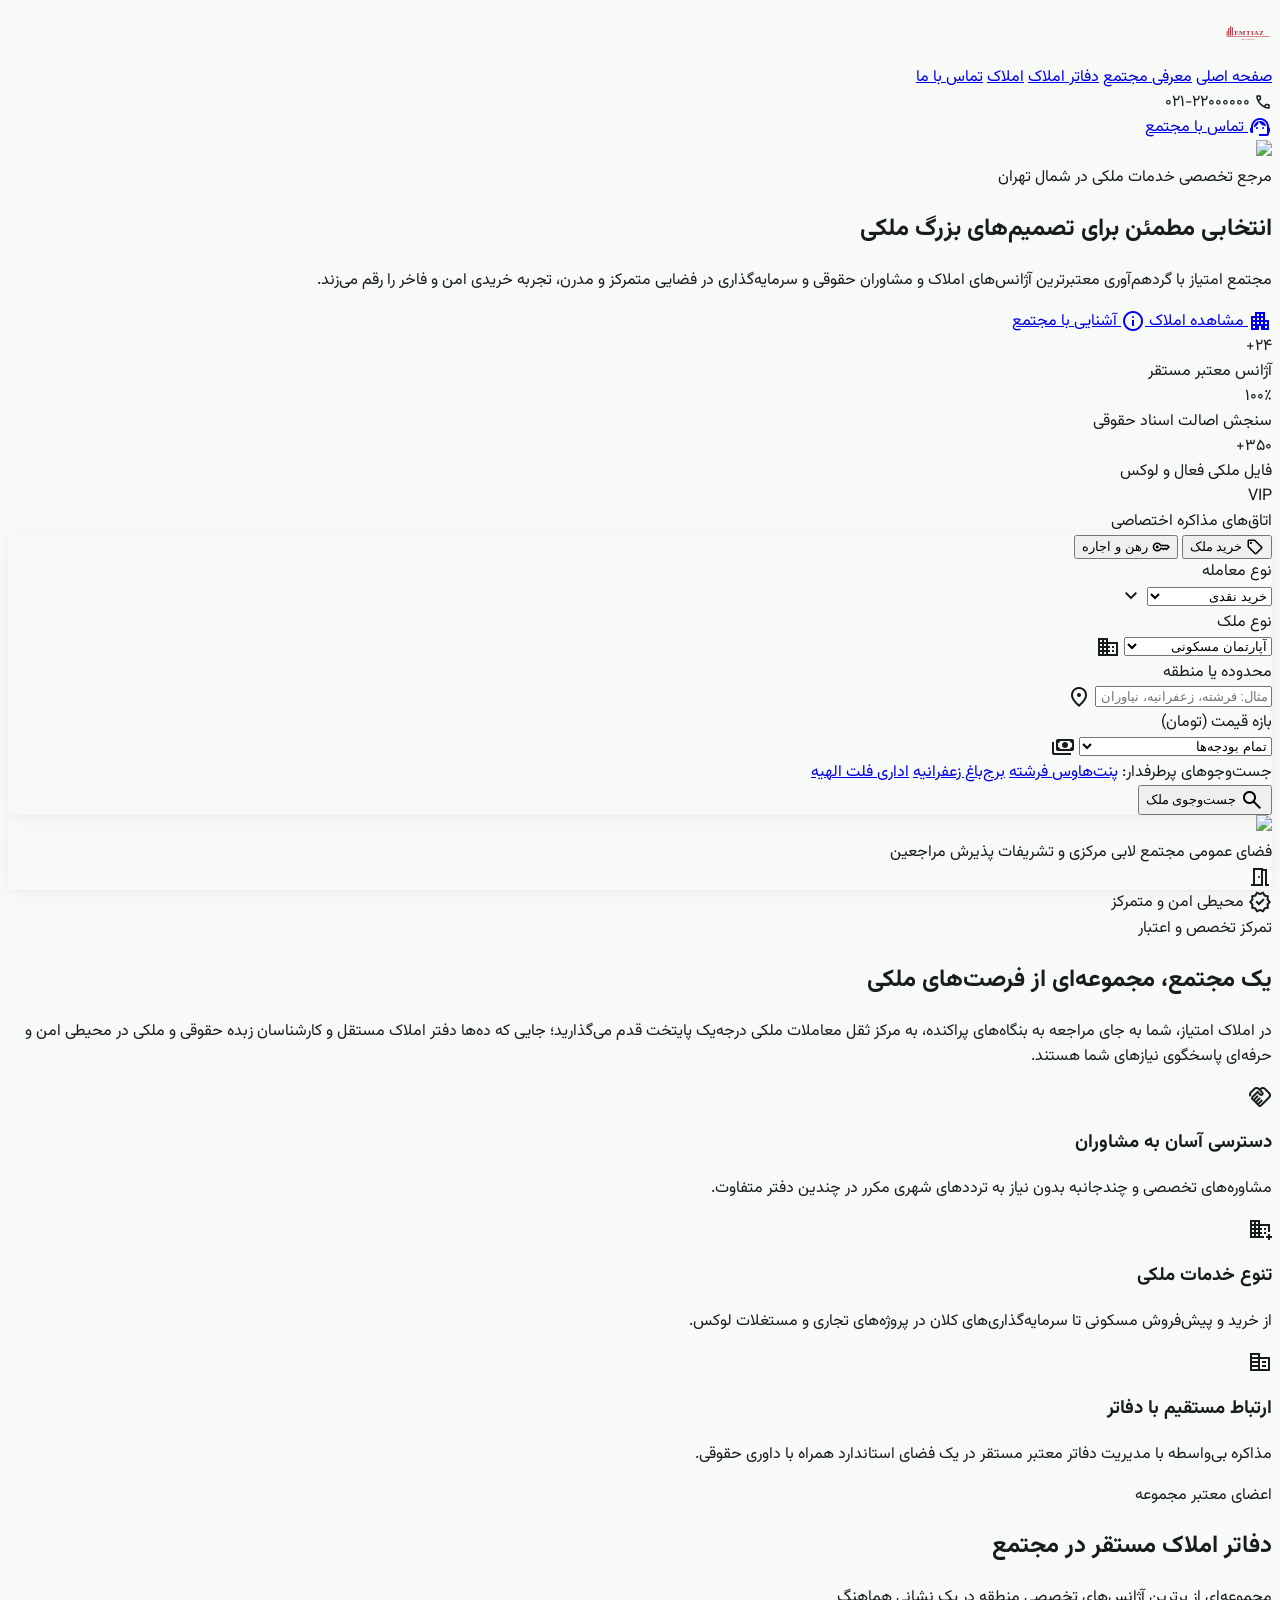
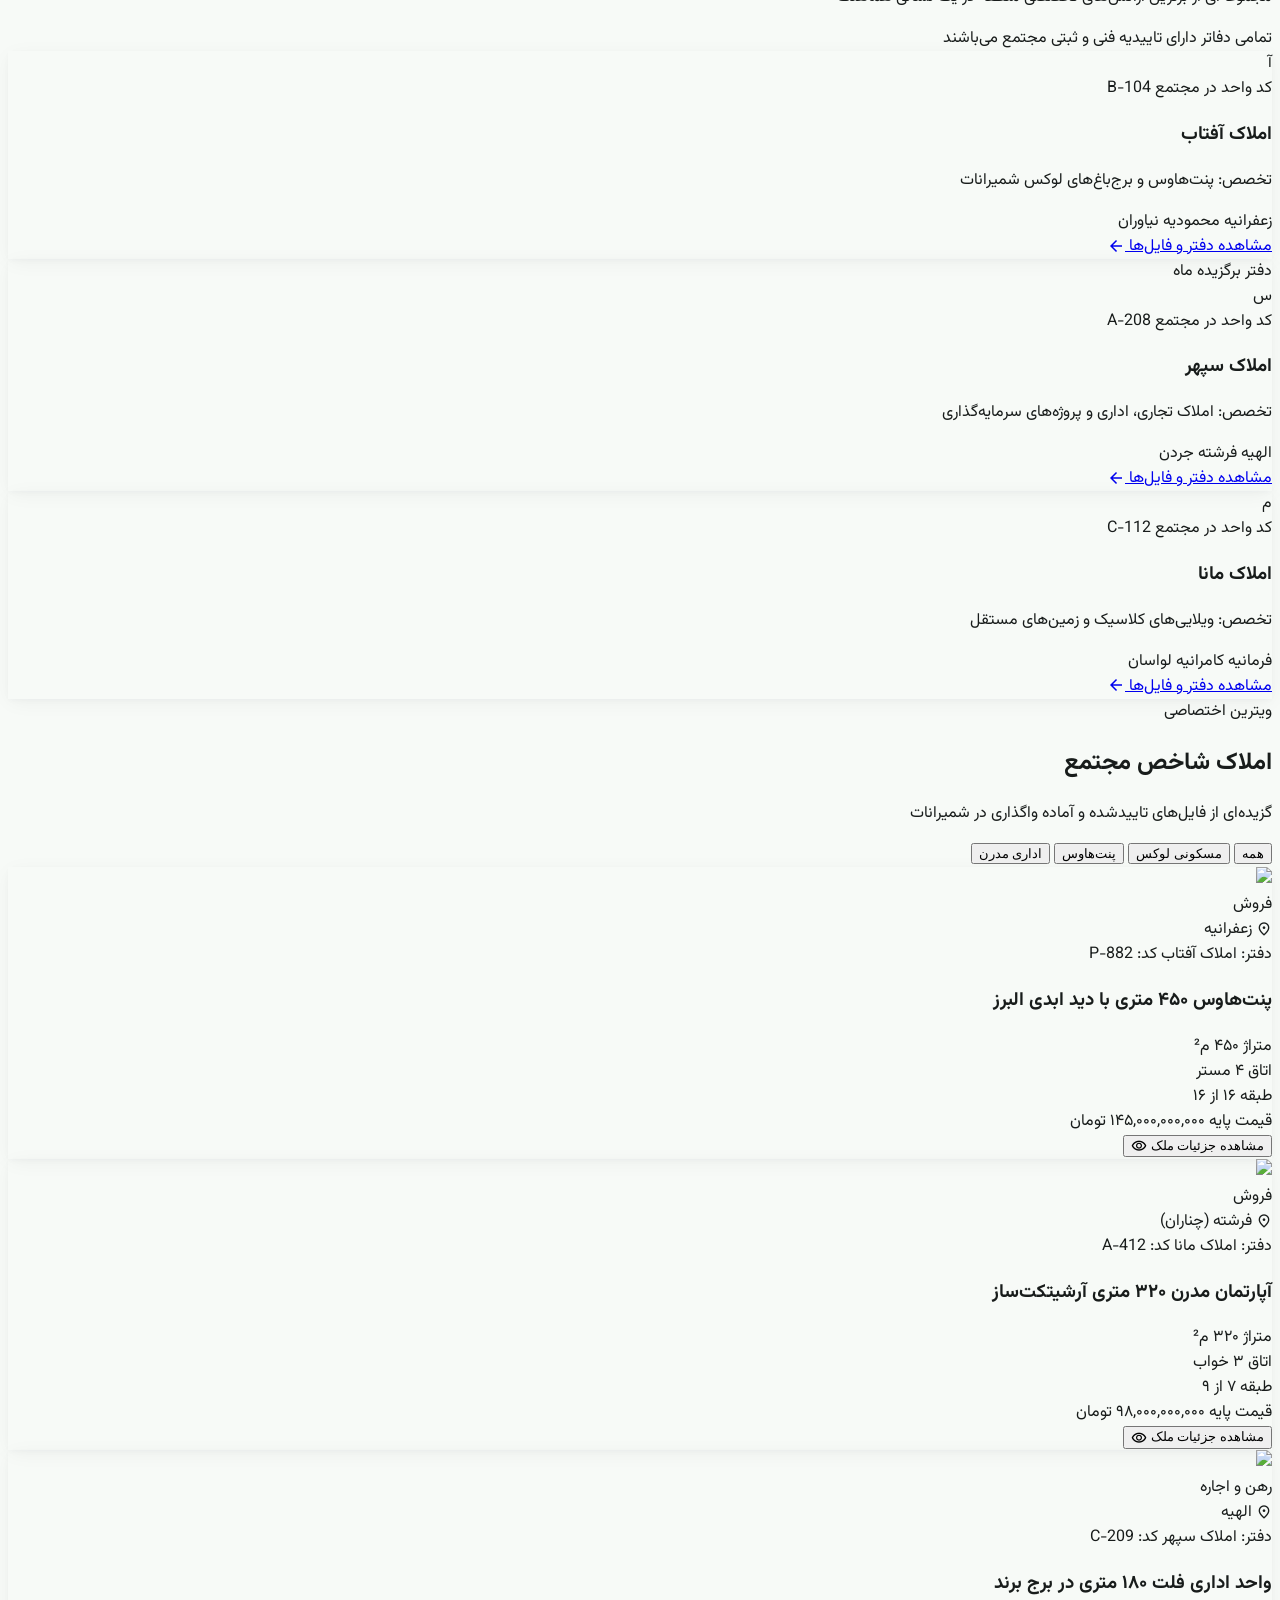
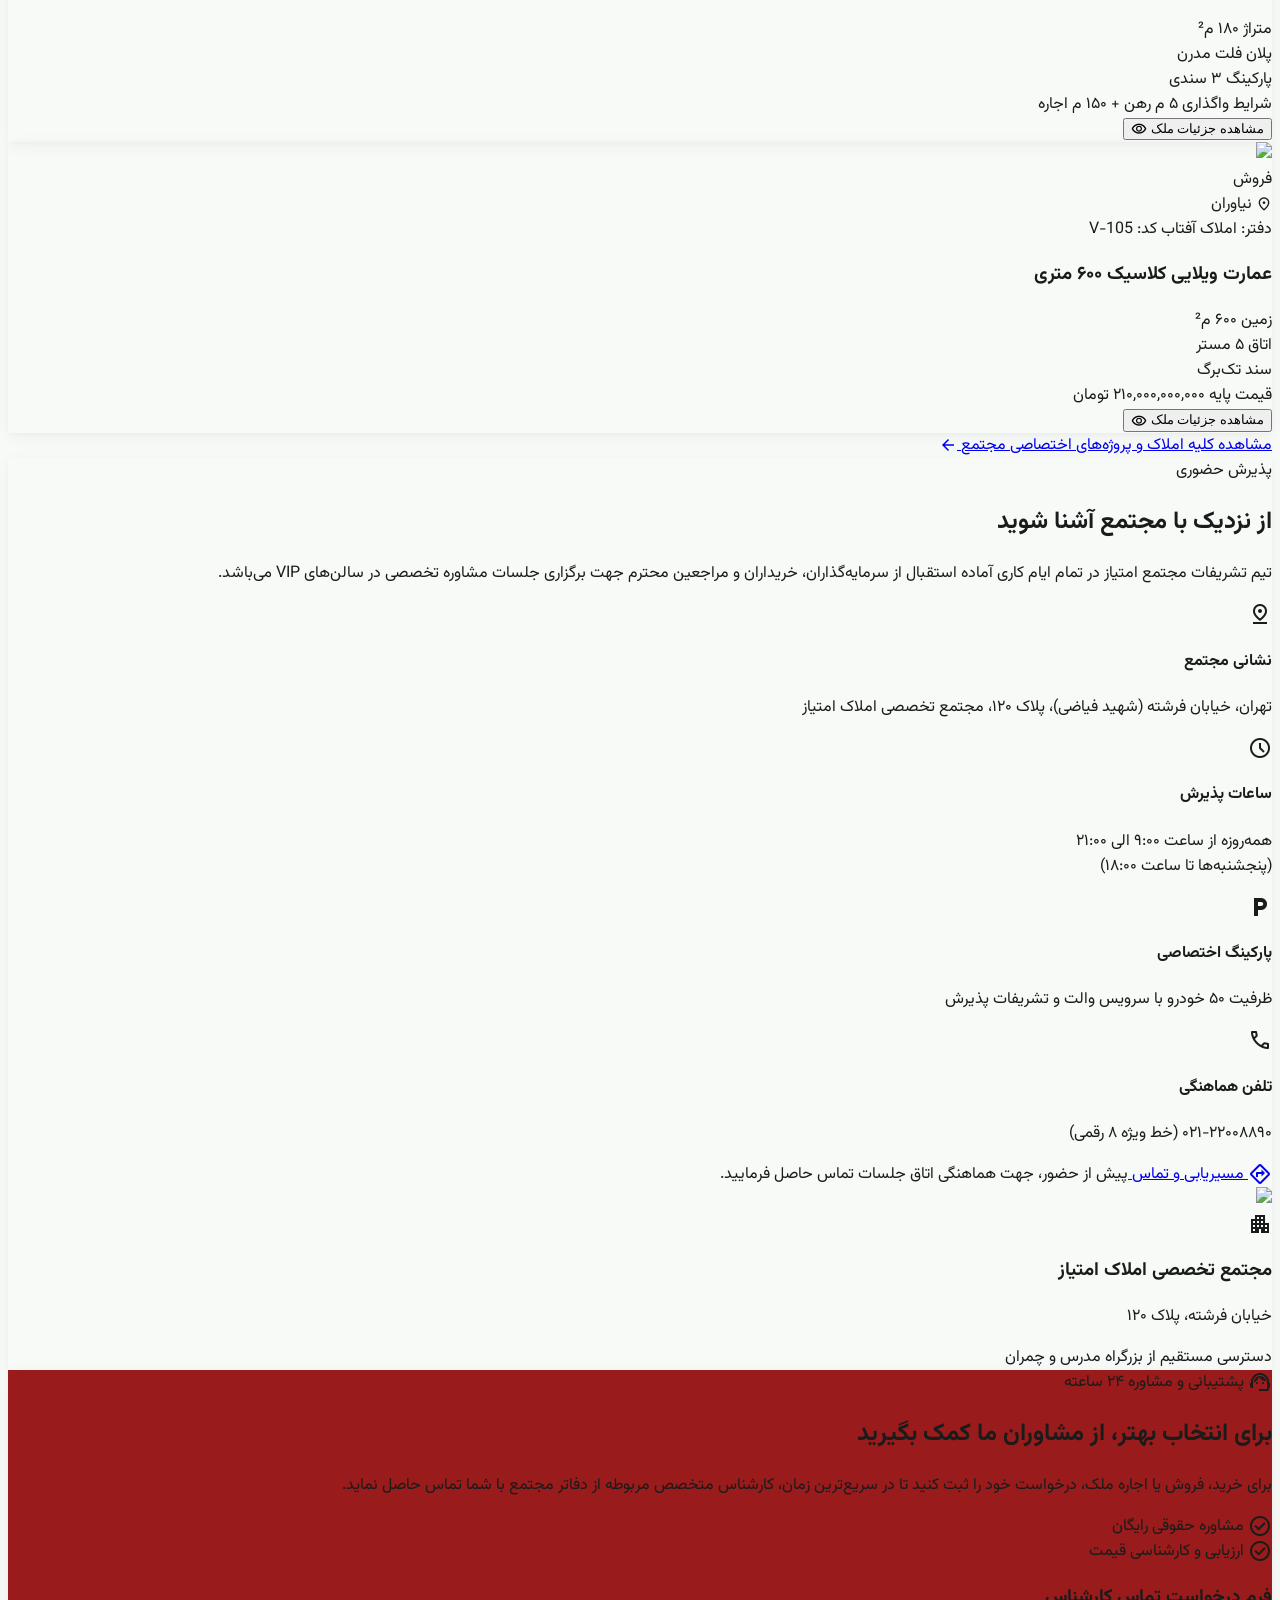
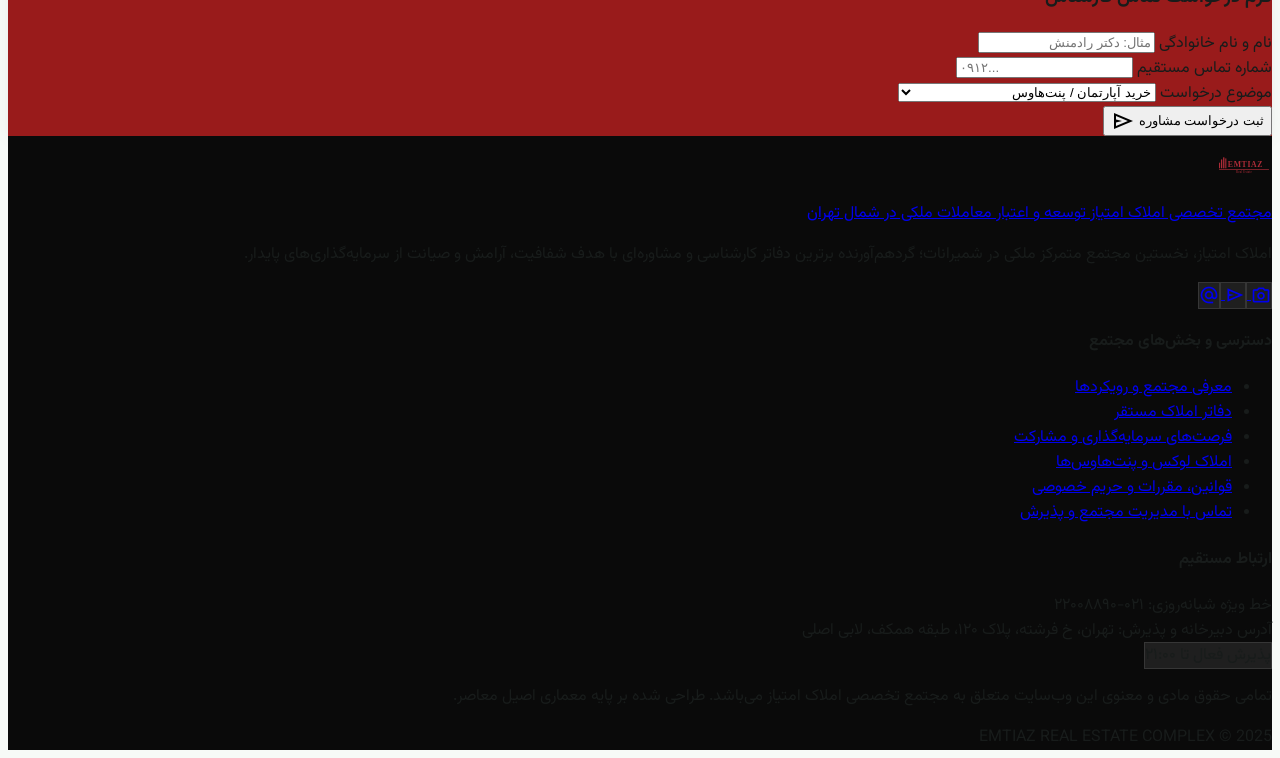
==== commit dfb4a622: "feat: add official EMTIAZ logo to navbar and footer on all pages" ====
--- a/index.html
+++ b/index.html
@@ -16,7 +16,7 @@
       theme: {
         extend: {
           "colors": {
-            "on-secondary-fixed": "#261900",
+            "on-secondary-fixed": "#ffffff",
             "primary-container": "#8B1E2A",
             "on-tertiary-fixed-variant": "#474742",
             "on-primary-container": "#FFDAD6",
@@ -24,7 +24,7 @@
             "on-primary": "#ffffff",
             "error": "#ba1a1a",
             "primary-fixed-dim": "#FFB3B0",
-            "on-secondary-container": "#795f2b",
+            "on-secondary-container": "#ffffff",
             "outline": "#717975",
             "surface-dim": "#d8dbd7",
             "on-primary-fixed-variant": "#8B1E2A",
@@ -35,12 +35,12 @@
             "primary": "#AF2C38",
             "on-surface-variant": "#414845",
             "surface-container-highest": "#e0e3e0",
-            "on-secondary-fixed-variant": "#5a4311",
+            "on-secondary-fixed-variant": "#e5e5e5",
             "on-tertiary-container": "#9f9d97",
-            "secondary-container": "#ffdb9b",
+            "secondary-container": "#2a2a2a",
             "on-background": "#181c1b",
             "inverse-primary": "#FFB3B0",
-            "secondary-fixed-dim": "#e4c284",
+            "secondary-fixed-dim": "#404040",
             "surface-tint": "#AF2C38",
             "surface": "#f7faf7",
             "surface-bright": "#f7faf7",
@@ -51,9 +51,9 @@
             "on-surface": "#181c1b",
             "error-container": "#ffdad6",
             "background": "#f7faf7",
-            "secondary-fixed": "#ffdea5",
+            "secondary-fixed": "#1a1a1a",
             "primary-fixed": "#FFDAD6",
-            "secondary": "#745a27",
+            "secondary": "#000000",
             "inverse-surface": "#1a1a1a",
             "on-tertiary": "#ffffff",
             "outline-variant": "#c1c8c4",
@@ -61,7 +61,7 @@
             "on-error-container": "#93000a",
             "surface-container-lowest": "#ffffff",
             "on-secondary": "#ffffff",
-            "tertiary": "#410005",
+            "tertiary": "#0b1329",
             "surface-container-low": "#f1f4f1"
           },
           "borderRadius": {
@@ -129,13 +129,13 @@
       line-height: 1;
     }
     .gold-accent-border {
-      border-color: #745a27;
+      border-color: #000000;
     }
     .gold-accent-text {
-      color: #745a27;
+      color: #000000;
     }
     .gold-accent-bg {
-      background-color: #745a27;
+      background-color: #000000;
     }
     .architectural-shadow {
       box-shadow: 0 4px 20px -2px rgba(15, 23, 42, 0.05), 0 2px 6px -1px rgba(23, 37, 84, 0.03);
@@ -145,13 +145,15 @@
     }
   </style>
 </head>
-<body class="bg-surface text-on-surface antialiased selection:bg-secondary-fixed-dim selection:text-primary">
+<body class="bg-surface text-on-surface antialiased selection:bg-white-dim selection:text-primary">
 <!-- ==================== 1. TOP APP BAR (Shared Component: TopNavBar) ==================== -->
 <header class="bg-surface/95 dark:bg-inverse-surface/95 backdrop-blur-md text-primary dark:text-inverse-primary docked full-width top-0 sticky z-50 shadow-sm dark:shadow-none border-b border-outline-variant/40 dark:border-outline/30">
 <div class="w-full max-w-[1320px] mx-auto px-6 md:px-12 flex items-center justify-between h-20 rtl">
 <!-- Right: Brand Identity & Monogram -->
 <div class="flex items-center gap-4">
-<a class="flex items-center gap-3 group transition-transform duration-200 active:scale-95" href="#"><div class="flex flex-col text-right"><span class="text-headline-sm font-headline-sm text-primary dark:text-inverse-primary font-bold tracking-tight">مجتمع تخصصی املاک امتیاز</span><span class="text-label-sm font-label-sm text-secondary font-medium tracking-wide">نیاوران - فرشته</span></div></a>
+<a class="flex items-center gap-3 group transition-transform duration-200 active:scale-95 shrink-0" href="index.html">
+<img src="assets/logo.svg" alt="املاک امتیاز | EMTIAZ Real Estate" class="h-11 md:h-12 w-auto object-contain" width="48" height="48" />
+</a>
 </div>
 <!-- Center: Navigation Links -->
 <nav class="hidden lg:flex items-center gap-8">
@@ -168,7 +170,7 @@
 <span class="text-label-md font-label-md tracking-wider font-semibold">۰۲۱-۲۲۰۰۰۰۰۰</span>
 </div>
 <a class="px-5 py-2.5 rounded-lg bg-primary-container text-on-primary hover:bg-[#8B1E2A] transition-all duration-200 ease-in-out active:scale-95 text-label-lg font-label-lg shadow-sm flex items-center gap-2 border border-secondary/30" href="#contact">
-<span class="material-symbols-outlined text-secondary-fixed text-sm" data-icon="support_agent">support_agent</span>
+<span class="material-symbols-outlined text-white text-sm" data-icon="support_agent">support_agent</span>
 <span class="">تماس با مجتمع</span>
 </a>
 </div>
@@ -185,8 +187,8 @@
 <!-- Architectural Content Container -->
 <div class="relative z-10 w-full max-w-[1320px] mx-auto px-6 md:px-12 py-20 text-center flex flex-col items-center">
 <!-- Eyebrow Pill Badge -->
-<div class="inline-flex items-center gap-2 px-4 py-1.5 rounded-full bg-surface-container-lowest/15 backdrop-blur-md border border-secondary/40 text-secondary-fixed mb-6">
-<span class="w-2 h-2 rounded-full bg-secondary-fixed animate-pulse"></span>
+<div class="inline-flex items-center gap-2 px-4 py-1.5 rounded-full bg-surface-container-lowest/15 backdrop-blur-md border border-secondary/40 text-white mb-6">
+<span class="w-2 h-2 rounded-full bg-white animate-pulse"></span>
 <span class="text-label-md font-label-md tracking-wide">مرجع تخصصی خدمات ملکی در شمال تهران</span>
 </div>
 <!-- Main Headline -->
@@ -198,7 +200,7 @@
 <!-- CTA Buttons -->
 <div class="flex flex-wrap items-center justify-center gap-4">
 <a class="h-12 px-8 rounded-lg bg-primary-container text-on-primary hover:bg-[#8B1E2A] border border-secondary transition-all duration-200 flex items-center justify-center gap-2 text-label-lg font-label-lg shadow-lg active:scale-95" href="#properties">
-<span class="material-symbols-outlined text-secondary-fixed" data-icon="apartment">apartment</span>
+<span class="material-symbols-outlined text-white" data-icon="apartment">apartment</span>
 <span class="">مشاهده املاک</span>
 </a>
 <a class="h-12 px-8 rounded-lg bg-surface-container-lowest/10 hover:bg-surface-container-lowest/20 backdrop-blur-md text-on-primary border border-outline-variant/50 transition-all duration-200 flex items-center justify-center gap-2 text-label-lg font-label-lg active:scale-95" href="#about-complex">
@@ -209,19 +211,19 @@
 <!-- Trust Metrics Ribbon -->
 <div class="mt-14 pt-8 border-t border-outline-variant/20 grid grid-cols-2 md:grid-cols-4 gap-6 md:gap-12 w-full max-w-3xl">
 <div class="text-right border-r-2 border-secondary pr-4">
-<div class="text-headline-md font-headline-md text-secondary-fixed font-bold">۲۴+</div>
+<div class="text-headline-md font-headline-md text-white font-bold">۲۴+</div>
 <div class="text-body-sm font-body-sm text-surface-container-highest/80">آژانس معتبر مستقر</div>
 </div>
 <div class="text-right border-r-2 border-secondary pr-4">
-<div class="text-headline-md font-headline-md text-secondary-fixed font-bold">۱۰۰٪</div>
+<div class="text-headline-md font-headline-md text-white font-bold">۱۰۰٪</div>
 <div class="text-body-sm font-body-sm text-surface-container-highest/80">سنجش اصالت اسناد حقوقی</div>
 </div>
 <div class="text-right border-r-2 border-secondary pr-4">
-<div class="text-headline-md font-headline-md text-secondary-fixed font-bold">۳۵۰+</div>
+<div class="text-headline-md font-headline-md text-white font-bold">۳۵۰+</div>
 <div class="text-body-sm font-body-sm text-surface-container-highest/80">فایل ملکی فعال و لوکس</div>
 </div>
 <div class="text-right border-r-2 border-secondary pr-4">
-<div class="text-headline-md font-headline-md text-secondary-fixed font-bold">VIP</div>
+<div class="text-headline-md font-headline-md text-white font-bold">VIP</div>
 <div class="text-body-sm font-body-sm text-surface-container-highest/80">اتاق‌های مذاکره اختصاصی</div>
 </div>
 </div>
@@ -299,7 +301,7 @@
 <a class="px-2.5 py-1 rounded bg-surface hover:bg-surface-container-high transition-colors text-primary font-medium" href="#">اداری فلت الهیه</a>
 </div>
 <button class="w-full sm:w-auto h-12 px-8 rounded-lg bg-primary-container text-on-primary hover:bg-[#8B1E2A] border border-secondary transition-all duration-200 flex items-center justify-center gap-2 text-label-lg font-label-lg shadow active:scale-95">
-<span class="material-symbols-outlined text-secondary-fixed" data-icon="search">search</span>
+<span class="material-symbols-outlined text-white" data-icon="search">search</span>
 <span class="">جست‌وجوی ملک</span>
 </button>
 </div>
@@ -325,7 +327,7 @@
 </div>
 <!-- Floating Accent Pill -->
 <div class="hidden sm:flex absolute -top-5 -right-5 bg-primary-container text-on-primary px-4 py-2 rounded-lg border border-secondary items-center gap-2 shadow-lg">
-<span class="material-symbols-outlined text-secondary-fixed" data-icon="verified">verified</span>
+<span class="material-symbols-outlined text-white" data-icon="verified">verified</span>
 <span class="text-label-md font-label-md font-semibold">محیطی امن و متمرکز</span>
 </div>
 </div>
@@ -451,7 +453,7 @@
 </div>
 <a class="w-full h-11 rounded-lg bg-primary-container text-on-primary hover:bg-[#8B1E2A] transition-all flex items-center justify-center gap-2 text-label-lg font-label-lg font-semibold mt-4 shadow-sm border border-secondary/40" href="#contact">
 <span class="">مشاهده دفتر و فایل‌ها</span>
-<span class="material-symbols-outlined text-secondary-fixed" data-icon="arrow_back" style="font-size: 18px;">arrow_back</span>
+<span class="material-symbols-outlined text-white" data-icon="arrow_back" style="font-size: 18px;">arrow_back</span>
 </a>
 </div>
 <!-- Office 3 -->
@@ -776,7 +778,7 @@
 </div>
 <div class="flex flex-wrap items-center gap-4 pt-6 border-t border-outline-variant/20">
 <a class="h-12 px-6 rounded-lg bg-primary-container text-on-primary hover:bg-[#8B1E2A] border border-secondary transition-all flex items-center justify-center gap-2 text-label-lg font-label-lg shadow-sm" href="#contact">
-<span class="material-symbols-outlined text-secondary-fixed" data-icon="directions">directions</span>
+<span class="material-symbols-outlined text-white" data-icon="directions">directions</span>
 <span class="">مسیریابی و تماس</span>
 </a>
 <span class="text-body-sm font-body-sm text-outline">
@@ -789,7 +791,7 @@
 <img class="w-full h-full object-cover" data-alt="A refined architectural graphic map view showing the upscale streets of Fereshteh and Elahieh in Northern Tehran, highlighted with an elegant golden landmark marker indicating the Arkan Real Estate Complex." data-location="Tehran" src="https://lh3.googleusercontent.com/aida-public/[base64]">
 <div class="absolute inset-0 bg-primary/20 backdrop-blur-[1px] flex items-center justify-center p-6">
 <div class="bg-surface-container-lowest/95 backdrop-blur-md p-6 rounded-xl border border-secondary/40 text-center max-w-xs shadow-xl">
-<div class="w-12 h-12 rounded-full bg-primary-container text-secondary-fixed mx-auto flex items-center justify-center mb-3">
+<div class="w-12 h-12 rounded-full bg-primary-container text-white mx-auto flex items-center justify-center mb-3">
 <span class="material-symbols-outlined" data-icon="apartment">apartment</span>
 </div>
 <h3 class="text-title-md font-title-md text-primary font-bold mb-1">مجتمع تخصصی املاک امتیاز</h3>
@@ -814,7 +816,7 @@
 <div class="absolute -right-20 -top-20 w-80 h-80 rounded-full border border-secondary/20 pointer-events-none"></div>
 <div class="relative z-10 grid grid-cols-1 lg:grid-cols-12 gap-10 items-center">
 <div class="lg:col-span-7 text-right">
-<div class="inline-flex items-center gap-2 text-secondary-fixed mb-3">
+<div class="inline-flex items-center gap-2 text-white mb-3">
 <span class="material-symbols-outlined text-sm" data-icon="support_agent">support_agent</span>
 <span class="text-label-md font-label-md font-semibold">پشتیبانی و مشاوره ۲۴ ساعته</span>
 </div>
@@ -826,11 +828,11 @@
           </p>
 <div class="flex items-center gap-6">
 <div class="flex items-center gap-3">
-<span class="material-symbols-outlined text-secondary-fixed" data-icon="check_circle">check_circle</span>
+<span class="material-symbols-outlined text-white" data-icon="check_circle">check_circle</span>
 <span class="text-body-md font-body-md text-surface-container-highest">مشاوره حقوقی رایگان</span>
 </div>
 <div class="flex items-center gap-3">
-<span class="material-symbols-outlined text-secondary-fixed" data-icon="check_circle">check_circle</span>
+<span class="material-symbols-outlined text-white" data-icon="check_circle">check_circle</span>
 <span class="text-body-md font-body-md text-surface-container-highest">ارزیابی و کارشناسی قیمت</span>
 </div>
 </div>
@@ -860,7 +862,7 @@
 </div>
 <button class="w-full h-12 rounded-lg bg-primary-container hover:bg-[#8B1E2A] text-on-primary border border-secondary transition-all font-bold text-label-lg font-label-lg flex items-center justify-center gap-2 mt-2 shadow active:scale-95" type="submit">
 <span class="">ثبت درخواست مشاوره</span>
-<span class="material-symbols-outlined text-secondary-fixed" data-icon="send">send</span>
+<span class="material-symbols-outlined text-white" data-icon="send">send</span>
 </button>
 </form>
 </div>
@@ -873,60 +875,68 @@
 <div class="grid grid-cols-1 md:grid-cols-2 lg:grid-cols-12 gap-12 mb-12">
 <!-- Brand & Mission Column -->
 <div class="lg:col-span-5 text-right">
-<div class="flex items-center gap-3 mb-6"><div class="flex flex-col text-right"><span class="text-headline-md font-headline-md font-bold text-on-tertiary dark:text-on-surface tracking-tight">مجتمع تخصصی املاک امتیاز</span><span class="text-label-sm font-label-sm text-secondary-fixed mt-0.5">توسعه و اعتبار معاملات ملکی در شمال تهران</span></div></div>
-<p class="text-on-tertiary-container text-body-sm font-body-sm leading-relaxed max-w-md mb-6">املاک امتیاز، نخستین مجتمع متمرکز ملکی در شمیرانات؛ گردهم‌آورنده برترین دفاتر کارشناسی و مشاوره‌ای با هدف شفافیت، آرامش و صیانت از سرمایه‌گذاری‌های پایدار.</p>
+<div class="flex items-center gap-3 mb-6">
+<a href="index.html" class="inline-flex items-center gap-3 group">
+<img src="assets/logo.svg" alt="املاک امتیاز | EMTIAZ Real Estate" class="h-14 w-auto object-contain brightness-0 invert" width="56" height="56" />
+<div class="flex flex-col text-right">
+<span class="text-headline-md font-headline-md font-bold text-white tracking-tight">مجتمع تخصصی املاک امتیاز</span>
+<span class="text-label-sm font-label-sm text-white/70 mt-0.5">توسعه و اعتبار معاملات ملکی در شمال تهران</span>
+</div>
+</a>
+</div>
+<p class="text-white/70 text-body-sm font-body-sm leading-relaxed max-w-md mb-6">املاک امتیاز، نخستین مجتمع متمرکز ملکی در شمیرانات؛ گردهم‌آورنده برترین دفاتر کارشناسی و مشاوره‌ای با هدف شفافیت، آرامش و صیانت از سرمایه‌گذاری‌های پایدار.</p>
 <!-- Social Links -->
 <div class="flex items-center gap-3">
-<a class="w-9 h-9 rounded-lg bg-tertiary-container flex items-center justify-center text-on-tertiary-container hover:text-secondary-fixed hover:bg-surface-container-highest/20 transition-all" href="#" title="اینستاگرام" style="background-color: rgb(31, 31, 31); border: 1px solid rgba(255, 255, 255, 0.1);">
+<a class="w-9 h-9 rounded-lg bg-tertiary-container flex items-center justify-center text-white/70 hover:text-white hover:bg-surface-container-highest/20 transition-all" href="#" title="اینستاگرام" style="background-color: rgb(31, 31, 31); border: 1px solid rgba(255, 255, 255, 0.1);">
 <span class="material-symbols-outlined" data-icon="photo_camera" style="font-size: 20px;">photo_camera</span>
 </a>
-<a class="w-9 h-9 rounded-lg bg-tertiary-container flex items-center justify-center text-on-tertiary-container hover:text-secondary-fixed hover:bg-surface-container-highest/20 transition-all" href="#" title="تلگرام" style="background-color: rgb(31, 31, 31); border: 1px solid rgba(255, 255, 255, 0.1);">
+<a class="w-9 h-9 rounded-lg bg-tertiary-container flex items-center justify-center text-white/70 hover:text-white hover:bg-surface-container-highest/20 transition-all" href="#" title="تلگرام" style="background-color: rgb(31, 31, 31); border: 1px solid rgba(255, 255, 255, 0.1);">
 <span class="material-symbols-outlined" data-icon="send" style="font-size: 20px;">send</span>
 </a>
-<a class="w-9 h-9 rounded-lg bg-tertiary-container flex items-center justify-center text-on-tertiary-container hover:text-secondary-fixed hover:bg-surface-container-highest/20 transition-all" href="#" title="ارتباط مستقیم" style="background-color: rgb(31, 31, 31); border: 1px solid rgba(255, 255, 255, 0.1);">
+<a class="w-9 h-9 rounded-lg bg-tertiary-container flex items-center justify-center text-white/70 hover:text-white hover:bg-surface-container-highest/20 transition-all" href="#" title="ارتباط مستقیم" style="background-color: rgb(31, 31, 31); border: 1px solid rgba(255, 255, 255, 0.1);">
 <span class="material-symbols-outlined" data-icon="alternate_email" style="font-size: 20px;">alternate_email</span>
 </a>
 </div>
 </div>
 <!-- Links Column 1: Core Navigation (From JSON) -->
 <div class="lg:col-span-4 text-right">
-<h4 class="text-title-md font-title-md font-bold text-secondary-fixed mb-4">دسترسی و بخش‌های مجتمع</h4>
+<h4 class="text-title-md font-title-md font-bold text-white mb-4">دسترسی و بخش‌های مجتمع</h4>
 <ul class="space-y-3">
 <li class="">
-<a class="text-on-tertiary-container dark:text-on-surface-variant hover:text-secondary-fixed dark:hover:text-secondary-container transition-colors duration-200 text-body-sm font-body-sm" href="#about-complex">معرفی مجتمع و رویکردها</a>
+<a class="text-white/70 dark:text-on-surface-variant hover:text-white dark:hover:text-secondary-container transition-colors duration-200 text-body-sm font-body-sm" href="#about-complex">معرفی مجتمع و رویکردها</a>
 </li>
 <li class="">
-<a class="text-on-tertiary-container dark:text-on-surface-variant hover:text-secondary-fixed dark:hover:text-secondary-container transition-colors duration-200 text-body-sm font-body-sm" href="#offices">دفاتر املاک مستقر</a>
+<a class="text-white/70 dark:text-on-surface-variant hover:text-white dark:hover:text-secondary-container transition-colors duration-200 text-body-sm font-body-sm" href="#offices">دفاتر املاک مستقر</a>
 </li>
 <li class="">
-<a class="text-on-tertiary-container dark:text-on-surface-variant hover:text-secondary-fixed dark:hover:text-secondary-container transition-colors duration-200 text-body-sm font-body-sm" href="#">فرصت‌های سرمایه‌گذاری و مشارکت</a>
+<a class="text-white/70 dark:text-on-surface-variant hover:text-white dark:hover:text-secondary-container transition-colors duration-200 text-body-sm font-body-sm" href="#">فرصت‌های سرمایه‌گذاری و مشارکت</a>
 </li>
 <li class="">
-<a class="text-on-tertiary-container dark:text-on-surface-variant hover:text-secondary-fixed dark:hover:text-secondary-container transition-colors duration-200 text-body-sm font-body-sm" href="#properties">املاک لوکس و پنت‌هاوس‌ها</a>
+<a class="text-white/70 dark:text-on-surface-variant hover:text-white dark:hover:text-secondary-container transition-colors duration-200 text-body-sm font-body-sm" href="#properties">املاک لوکس و پنت‌هاوس‌ها</a>
 </li>
 <li class="">
-<a class="text-on-tertiary-container dark:text-on-surface-variant hover:text-secondary-fixed dark:hover:text-secondary-container transition-colors duration-200 text-body-sm font-body-sm" href="#">قوانین، مقررات و حریم خصوصی</a>
+<a class="text-white/70 dark:text-on-surface-variant hover:text-white dark:hover:text-secondary-container transition-colors duration-200 text-body-sm font-body-sm" href="#">قوانین، مقررات و حریم خصوصی</a>
 </li>
 <li class="">
-<a class="text-on-tertiary-container dark:text-on-surface-variant hover:text-secondary-fixed dark:hover:text-secondary-container transition-colors duration-200 text-body-sm font-body-sm" href="#contact">تماس با مدیریت مجتمع و پذیرش</a>
+<a class="text-white/70 dark:text-on-surface-variant hover:text-white dark:hover:text-secondary-container transition-colors duration-200 text-body-sm font-body-sm" href="#contact">تماس با مدیریت مجتمع و پذیرش</a>
 </li>
 </ul>
 </div>
 <!-- Links Column 2: Working Hours & Hotline -->
 <div class="lg:col-span-3 text-right">
-<h4 class="text-title-md font-title-md font-bold text-secondary-fixed mb-4">ارتباط مستقیم</h4>
-<div class="space-y-4 text-body-sm font-body-sm text-on-tertiary-container">
-<div>
-<span class="block text-outline font-medium mb-1">خط ویژه شبانه‌روزی:</span>
-<span class="text-headline-sm font-headline-sm text-secondary-fixed font-bold font-mono dir-ltr inline-block">۰۲۱-۲۲۰۰۸۸۹۰</span>
-</div>
-<div>
-<span class="block text-outline font-medium mb-1">آدرس دبیرخانه و پذیرش:</span>
+<h4 class="text-title-md font-title-md font-bold text-white mb-4">ارتباط مستقیم</h4>
+<div class="space-y-4 text-body-sm font-body-sm text-white/70">
+<div>
+<span class="block text-white/60 font-medium mb-1">خط ویژه شبانه‌روزی:</span>
+<span class="text-headline-sm font-headline-sm text-white font-bold font-mono dir-ltr inline-block">۰۲۱-۲۲۰۰۸۸۹۰</span>
+</div>
+<div>
+<span class="block text-white/60 font-medium mb-1">آدرس دبیرخانه و پذیرش:</span>
 <span class="text-on-tertiary leading-relaxed">تهران، خ فرشته، پلاک ۱۲۰، طبقه همکف، لابی اصلی</span>
 </div>
 <div class="pt-2">
-<span class="inline-flex items-center gap-1.5 px-3 py-1 rounded bg-tertiary-container text-secondary-fixed text-label-sm font-label-sm" style="background-color: rgb(31, 31, 31); border: 1px solid rgba(255, 255, 255, 0.1);">
-<span class="w-2 h-2 rounded-full bg-secondary-fixed"></span>
+<span class="inline-flex items-center gap-1.5 px-3 py-1 rounded bg-tertiary-container text-white text-label-sm font-label-sm" style="background-color: rgb(31, 31, 31); border: 1px solid rgba(255, 255, 255, 0.1);">
+<span class="w-2 h-2 rounded-full bg-white"></span>
 <span class="">پذیرش فعال تا ۲۱:۰۰</span>
 </span>
 </div>
@@ -934,9 +944,9 @@
 </div>
 </div>
 <!-- Bottom Copyright & Architecture Notice -->
-<div class="pt-8 border-t border-secondary/20 dark:border-outline-variant/30 flex flex-col sm:flex-row items-center justify-between text-body-sm font-body-sm text-on-tertiary-container gap-4">
+<div class="pt-8 border-t border-secondary/20 dark:border-outline-variant/30 flex flex-col sm:flex-row items-center justify-between text-body-sm font-body-sm text-white/70 gap-4">
 <p class="text-center sm:text-right">تمامی حقوق مادی و معنوی این وب‌سایت متعلق به مجتمع تخصصی املاک امتیاز می‌باشد. طراحی شده بر پایه معماری اصیل معاصر.</p>
-<span class="text-label-sm font-label-sm text-outline font-mono">EMTIAZ REAL ESTATE COMPLEX © 2025</span>
+<span class="text-label-sm font-label-sm text-white/60 font-mono">EMTIAZ REAL ESTATE COMPLEX © 2025</span>
 </div>
 </div>
 </footer>
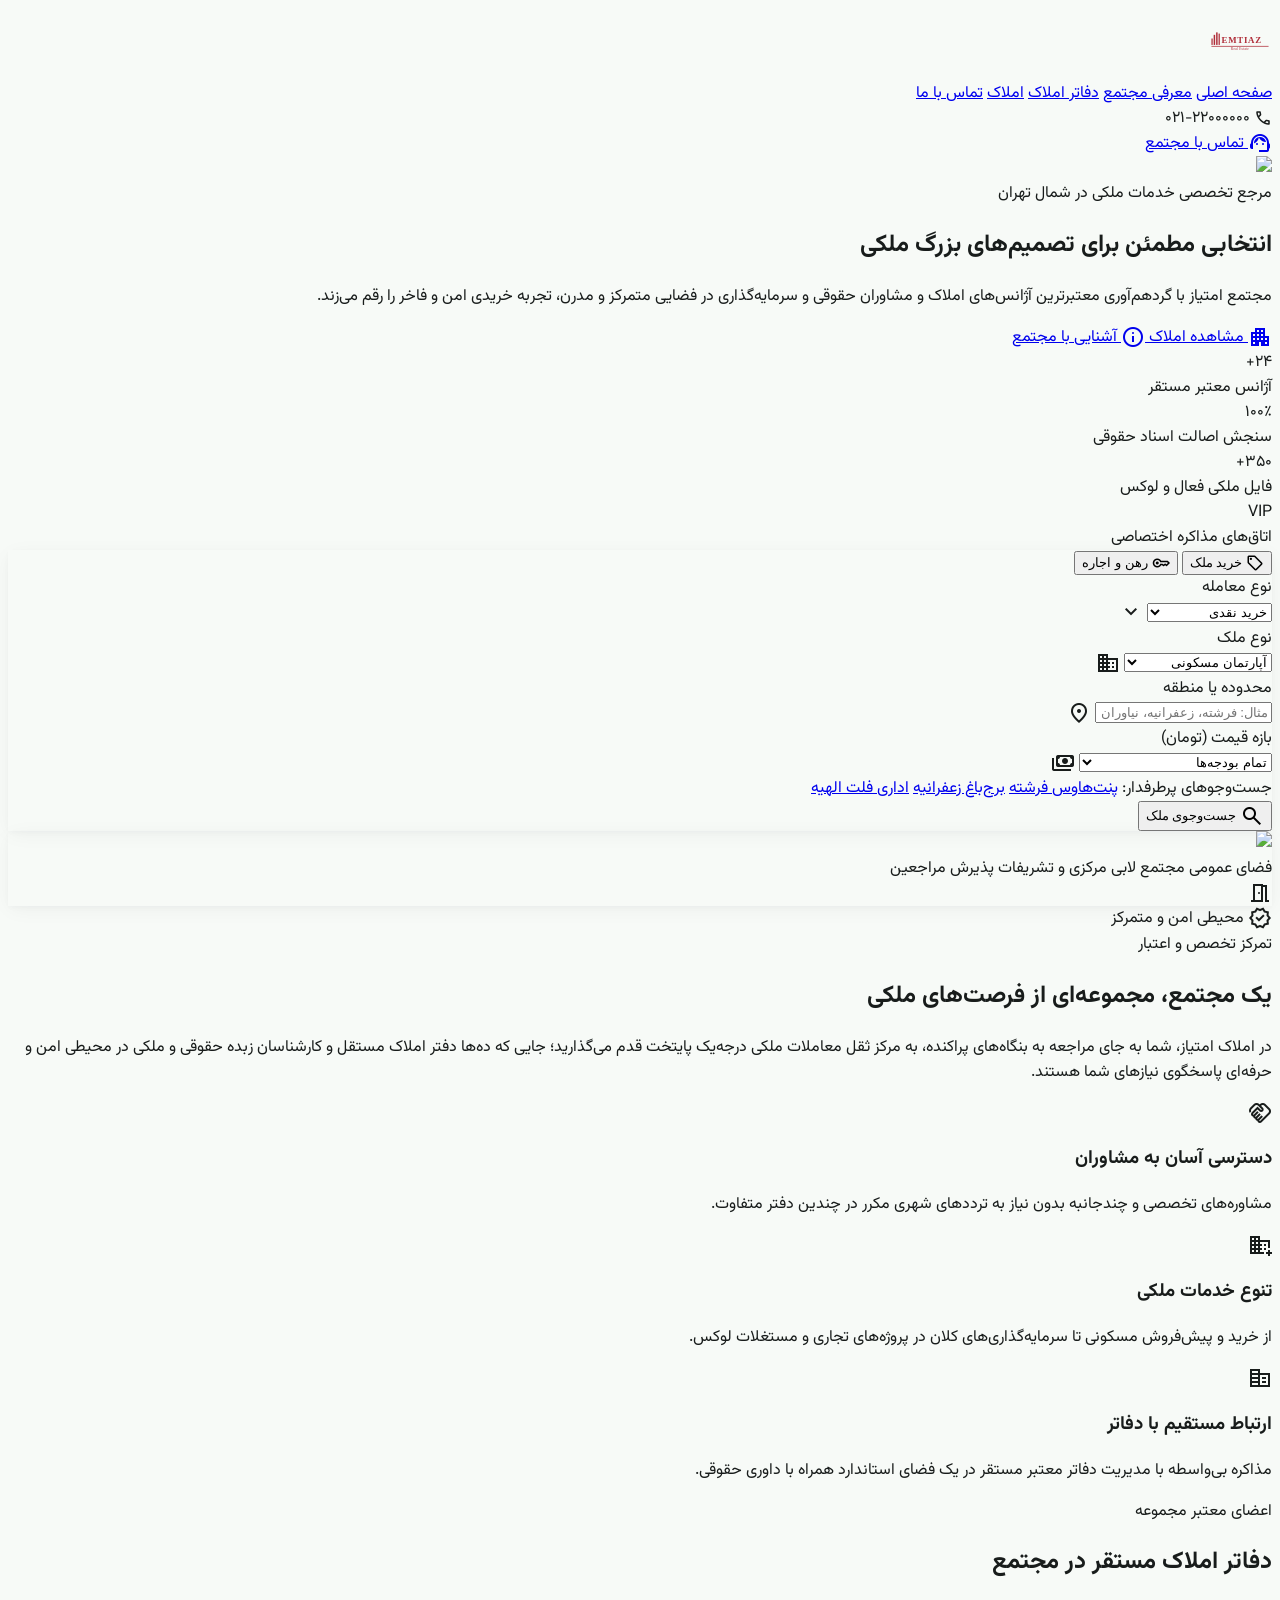
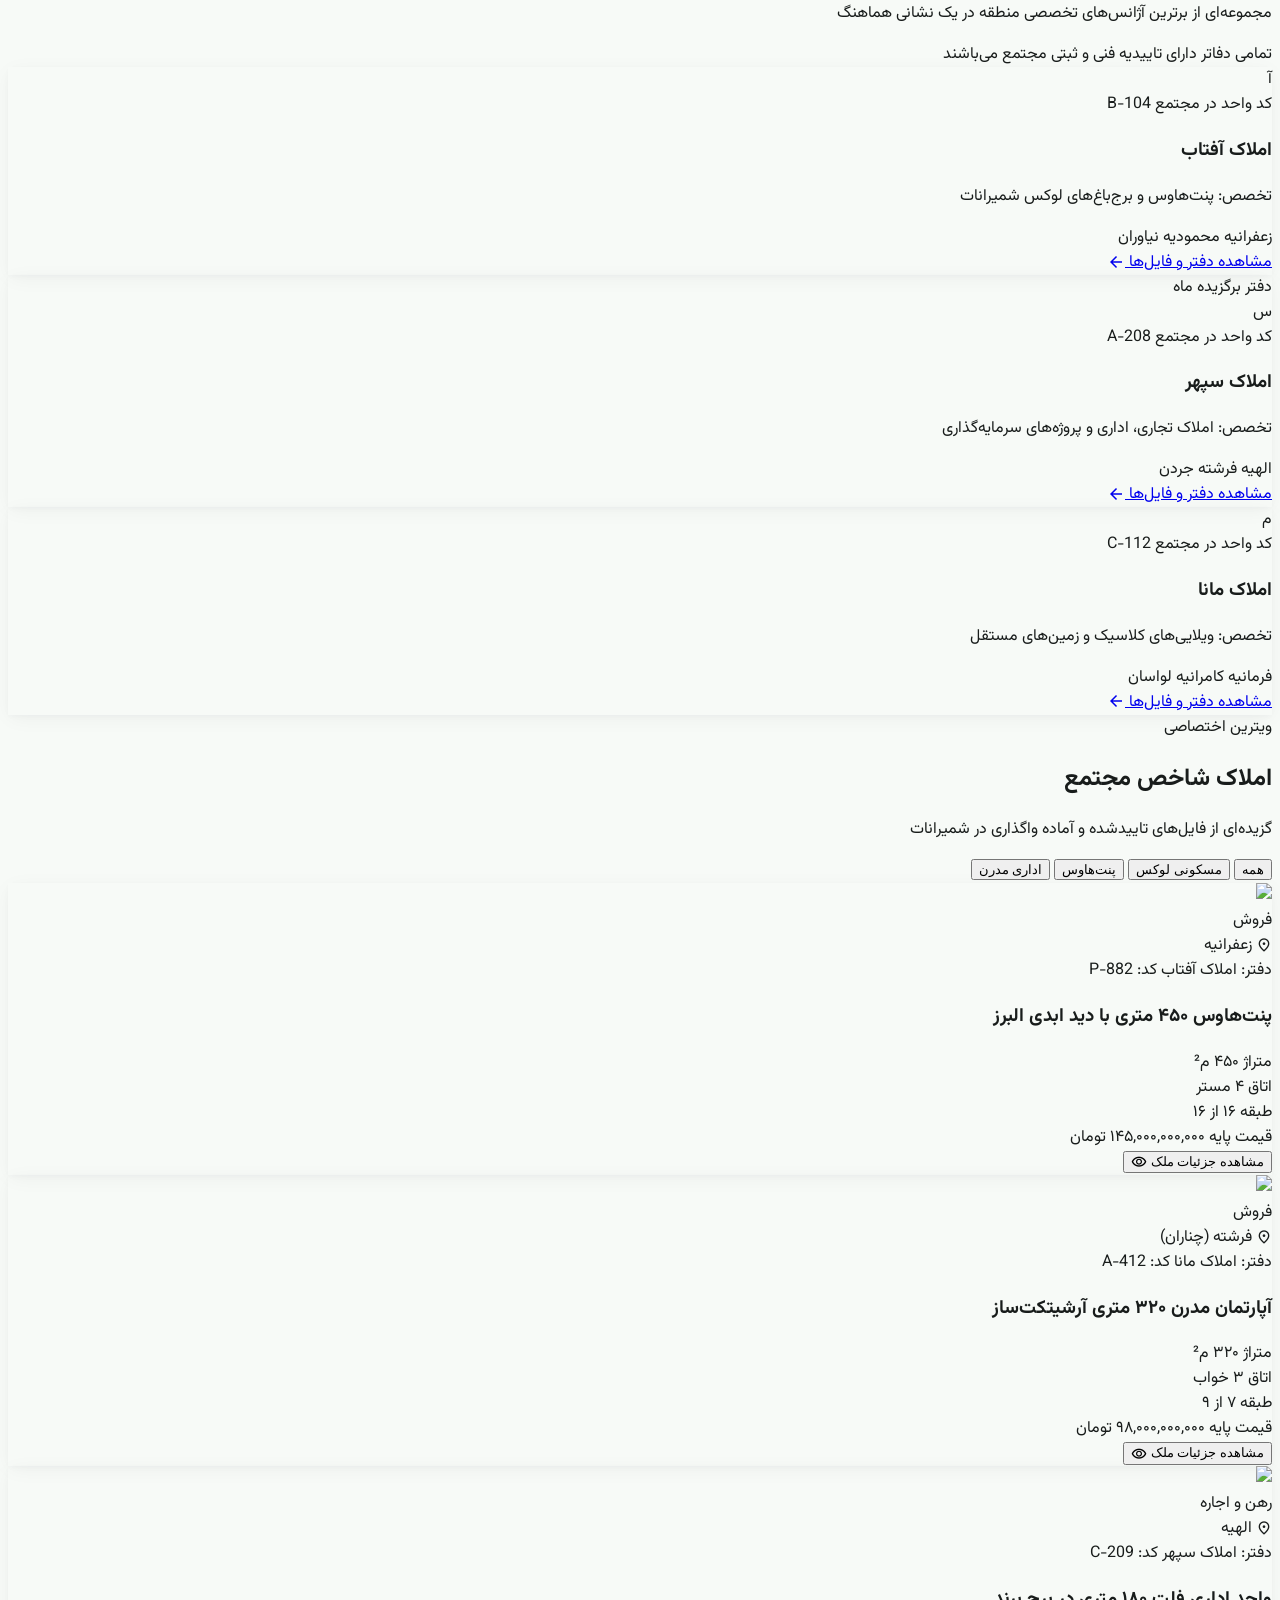
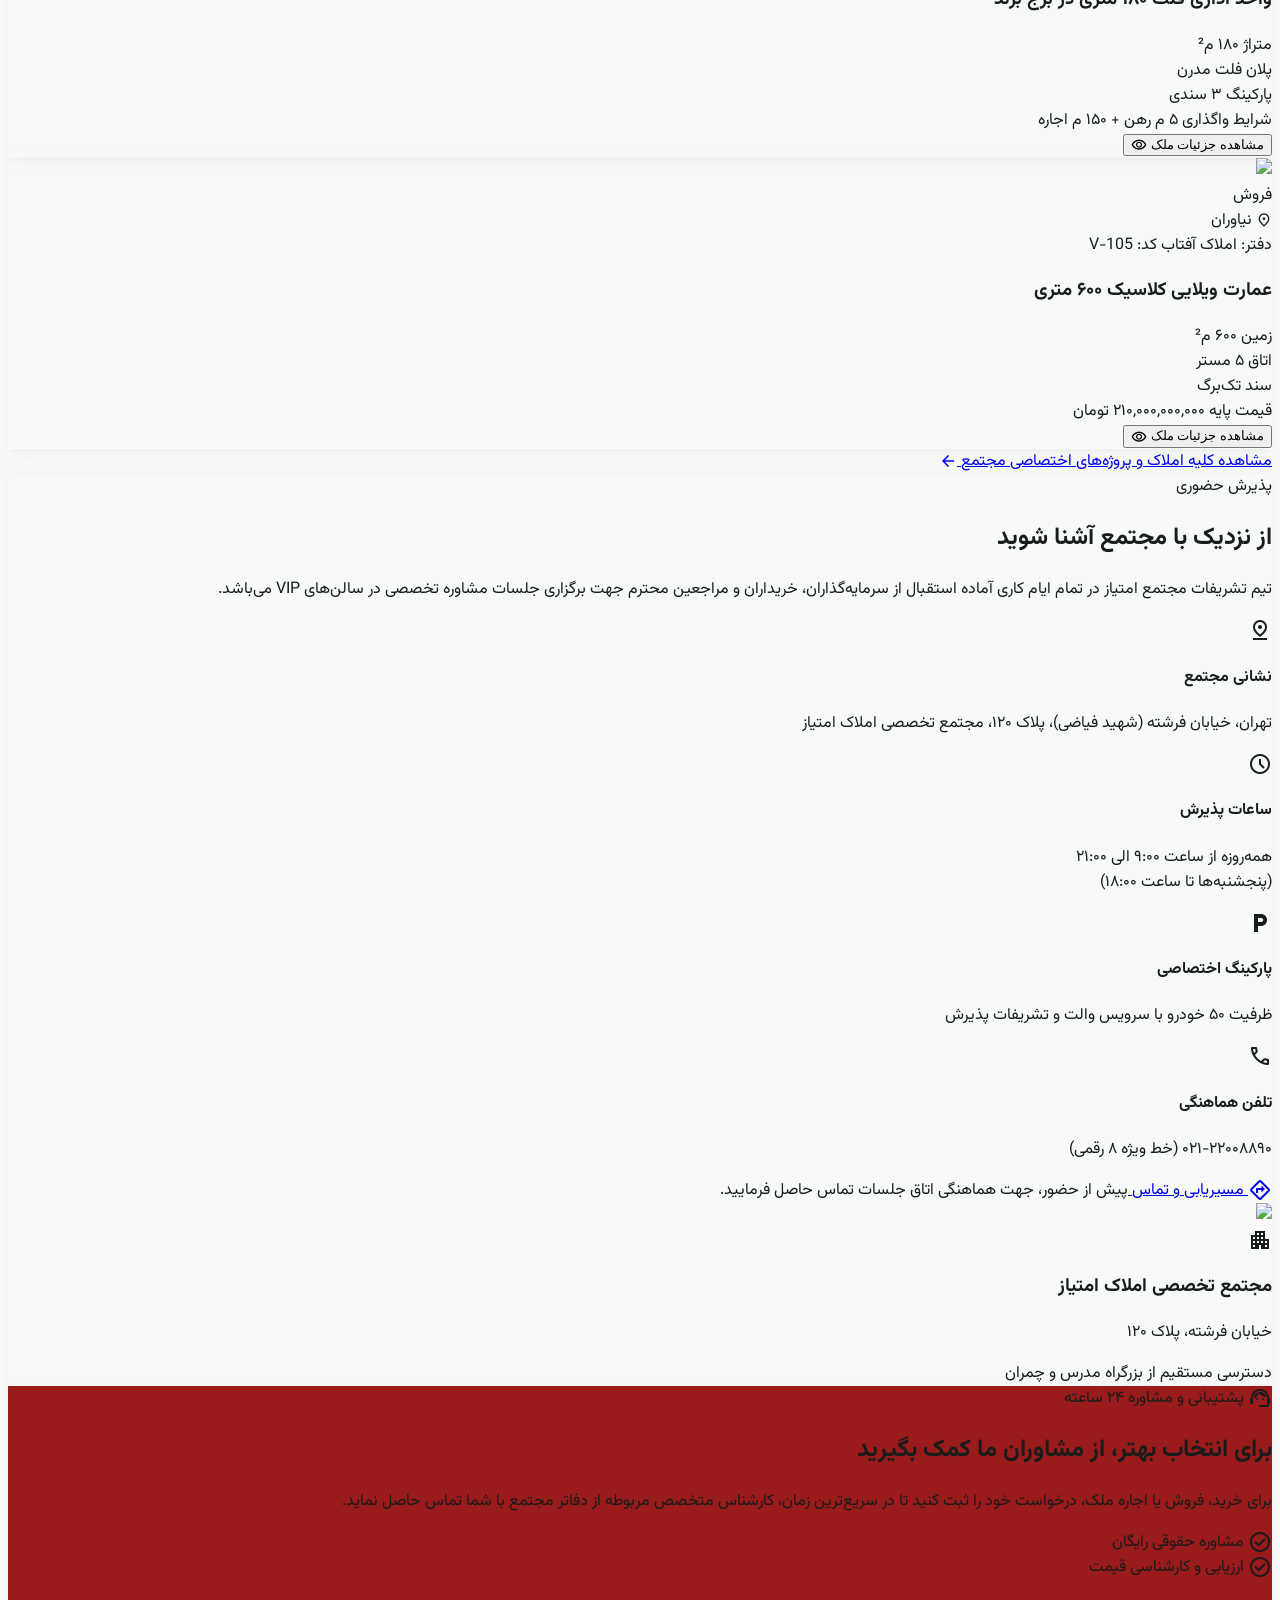
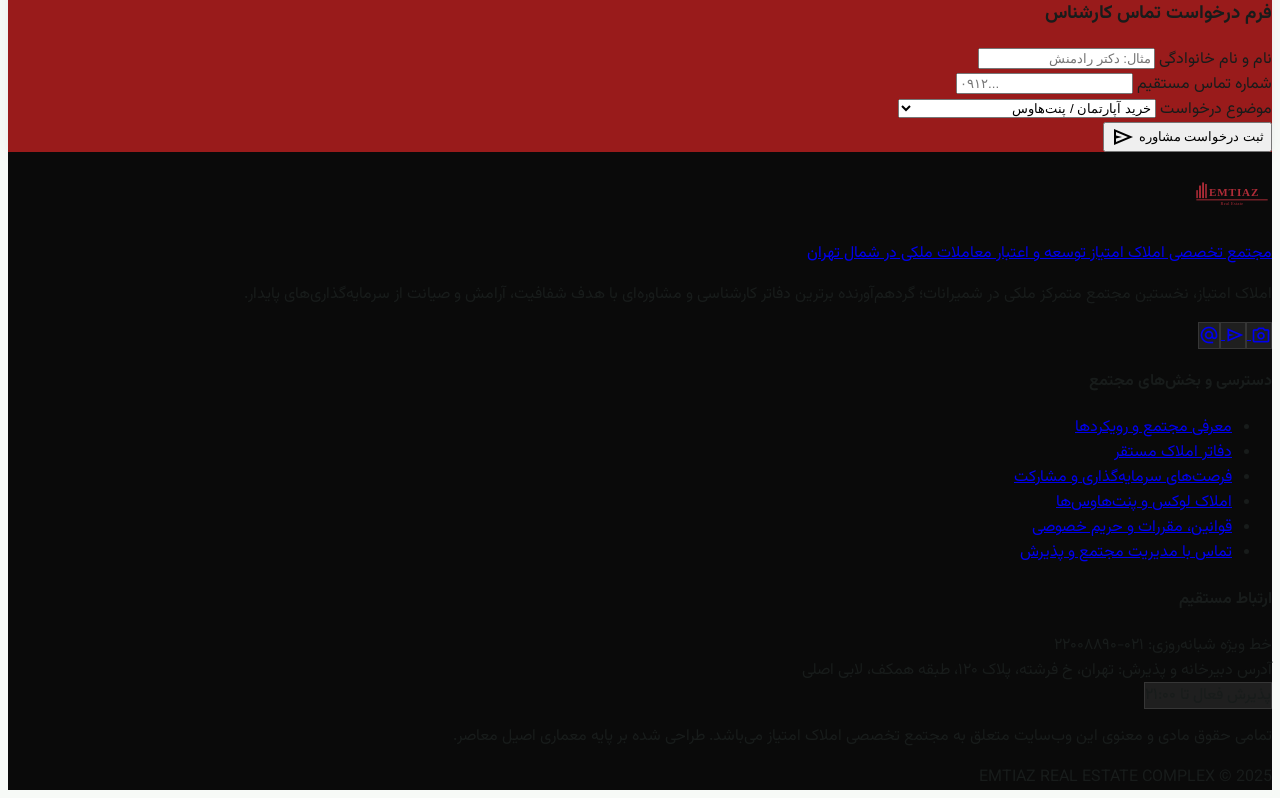
==== commit e4992e5f: "feat: add official EMTIAZ logo to navbar and footer on all pages" ====
--- a/index.html
+++ b/index.html
@@ -152,7 +152,7 @@
 <!-- Right: Brand Identity & Monogram -->
 <div class="flex items-center gap-4">
 <a class="flex items-center gap-3 group transition-transform duration-200 active:scale-95 shrink-0" href="index.html">
-<img src="assets/logo.svg" alt="املاک امتیاز | EMTIAZ Real Estate" class="h-11 md:h-12 w-auto object-contain" width="48" height="48" />
+<img src="assets/logo.svg" alt="املاک امتیاز | EMTIAZ Real Estate" class="h-14 md:h-16 w-auto object-contain" width="64" height="64" />
 </a>
 </div>
 <!-- Center: Navigation Links -->
@@ -877,7 +877,7 @@
 <div class="lg:col-span-5 text-right">
 <div class="flex items-center gap-3 mb-6">
 <a href="index.html" class="inline-flex items-center gap-3 group">
-<img src="assets/logo.svg" alt="املاک امتیاز | EMTIAZ Real Estate" class="h-14 w-auto object-contain brightness-0 invert" width="56" height="56" />
+<img src="assets/logo.svg" alt="املاک امتیاز | EMTIAZ Real Estate" class="h-16 md:h-20 w-auto object-contain brightness-0 invert" width="80" height="80" />
 <div class="flex flex-col text-right">
 <span class="text-headline-md font-headline-md font-bold text-white tracking-tight">مجتمع تخصصی املاک امتیاز</span>
 <span class="text-label-sm font-label-sm text-white/70 mt-0.5">توسعه و اعتبار معاملات ملکی در شمال تهران</span>
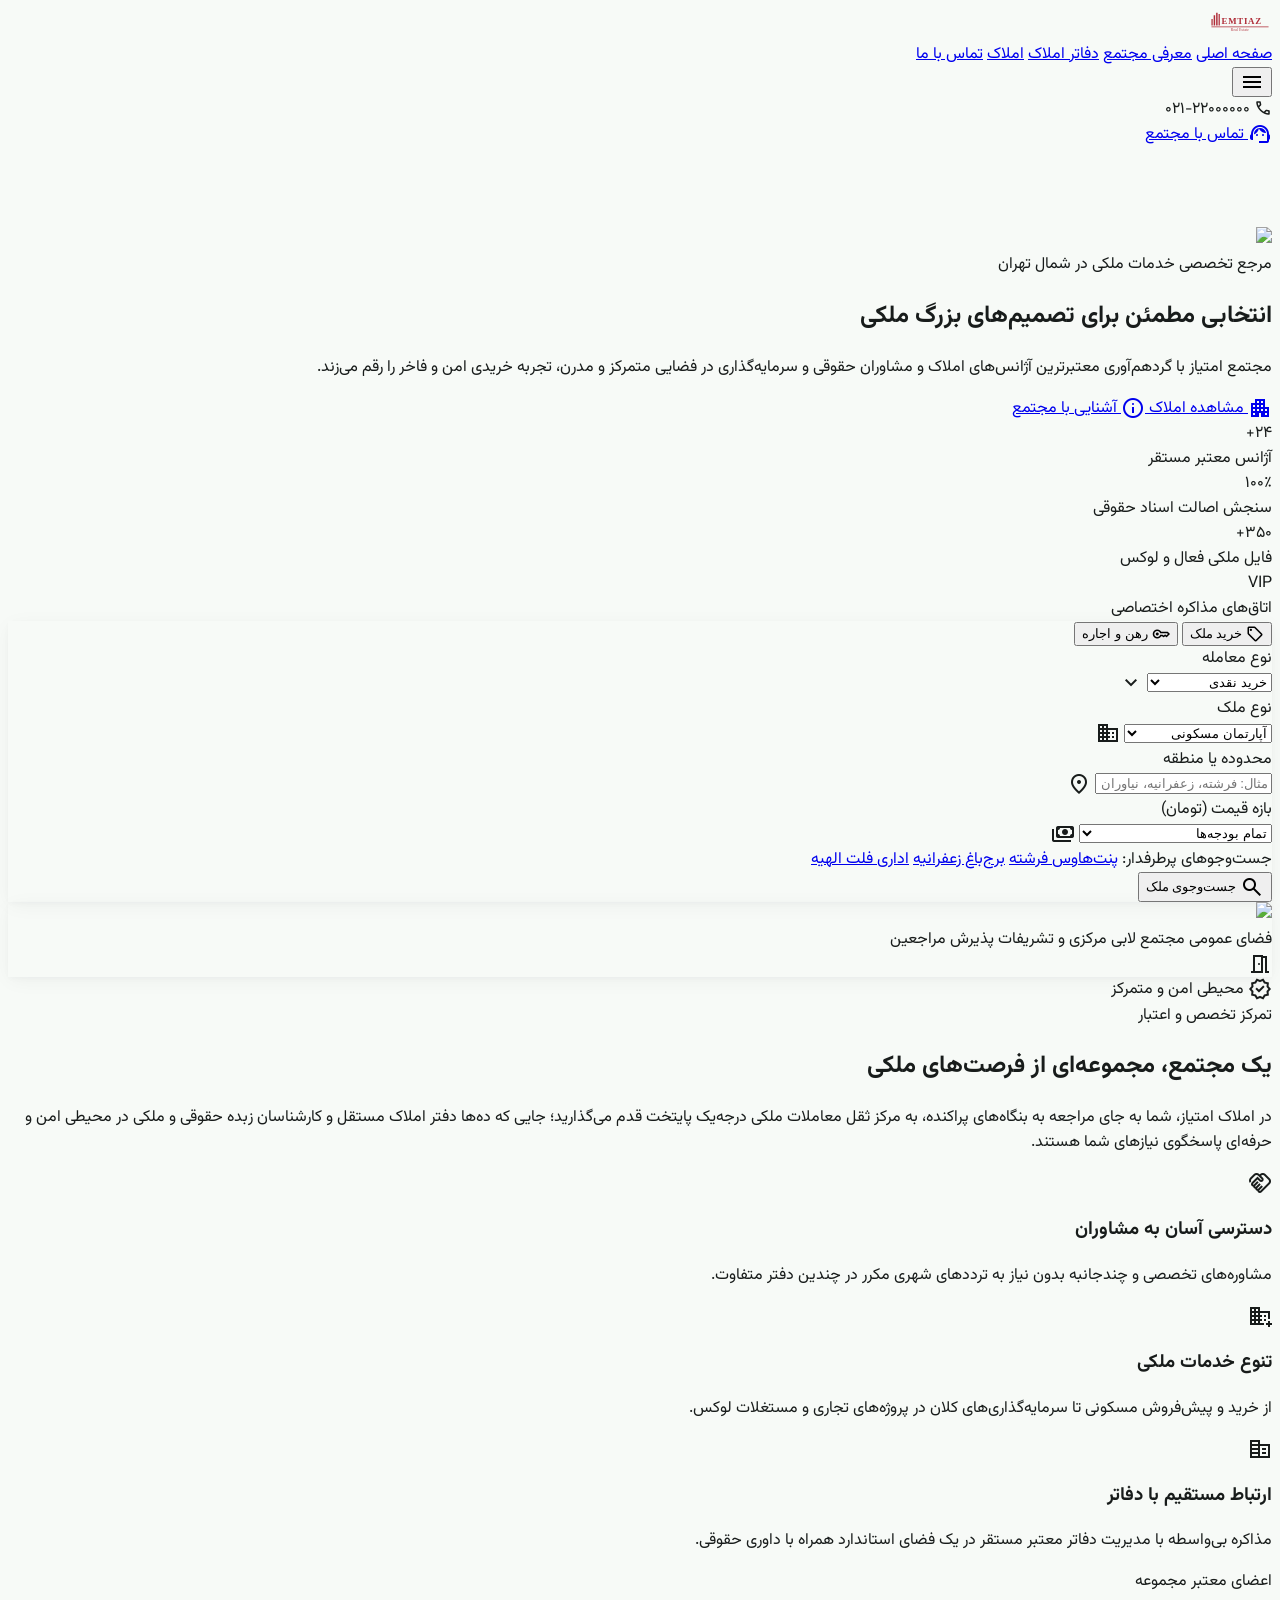
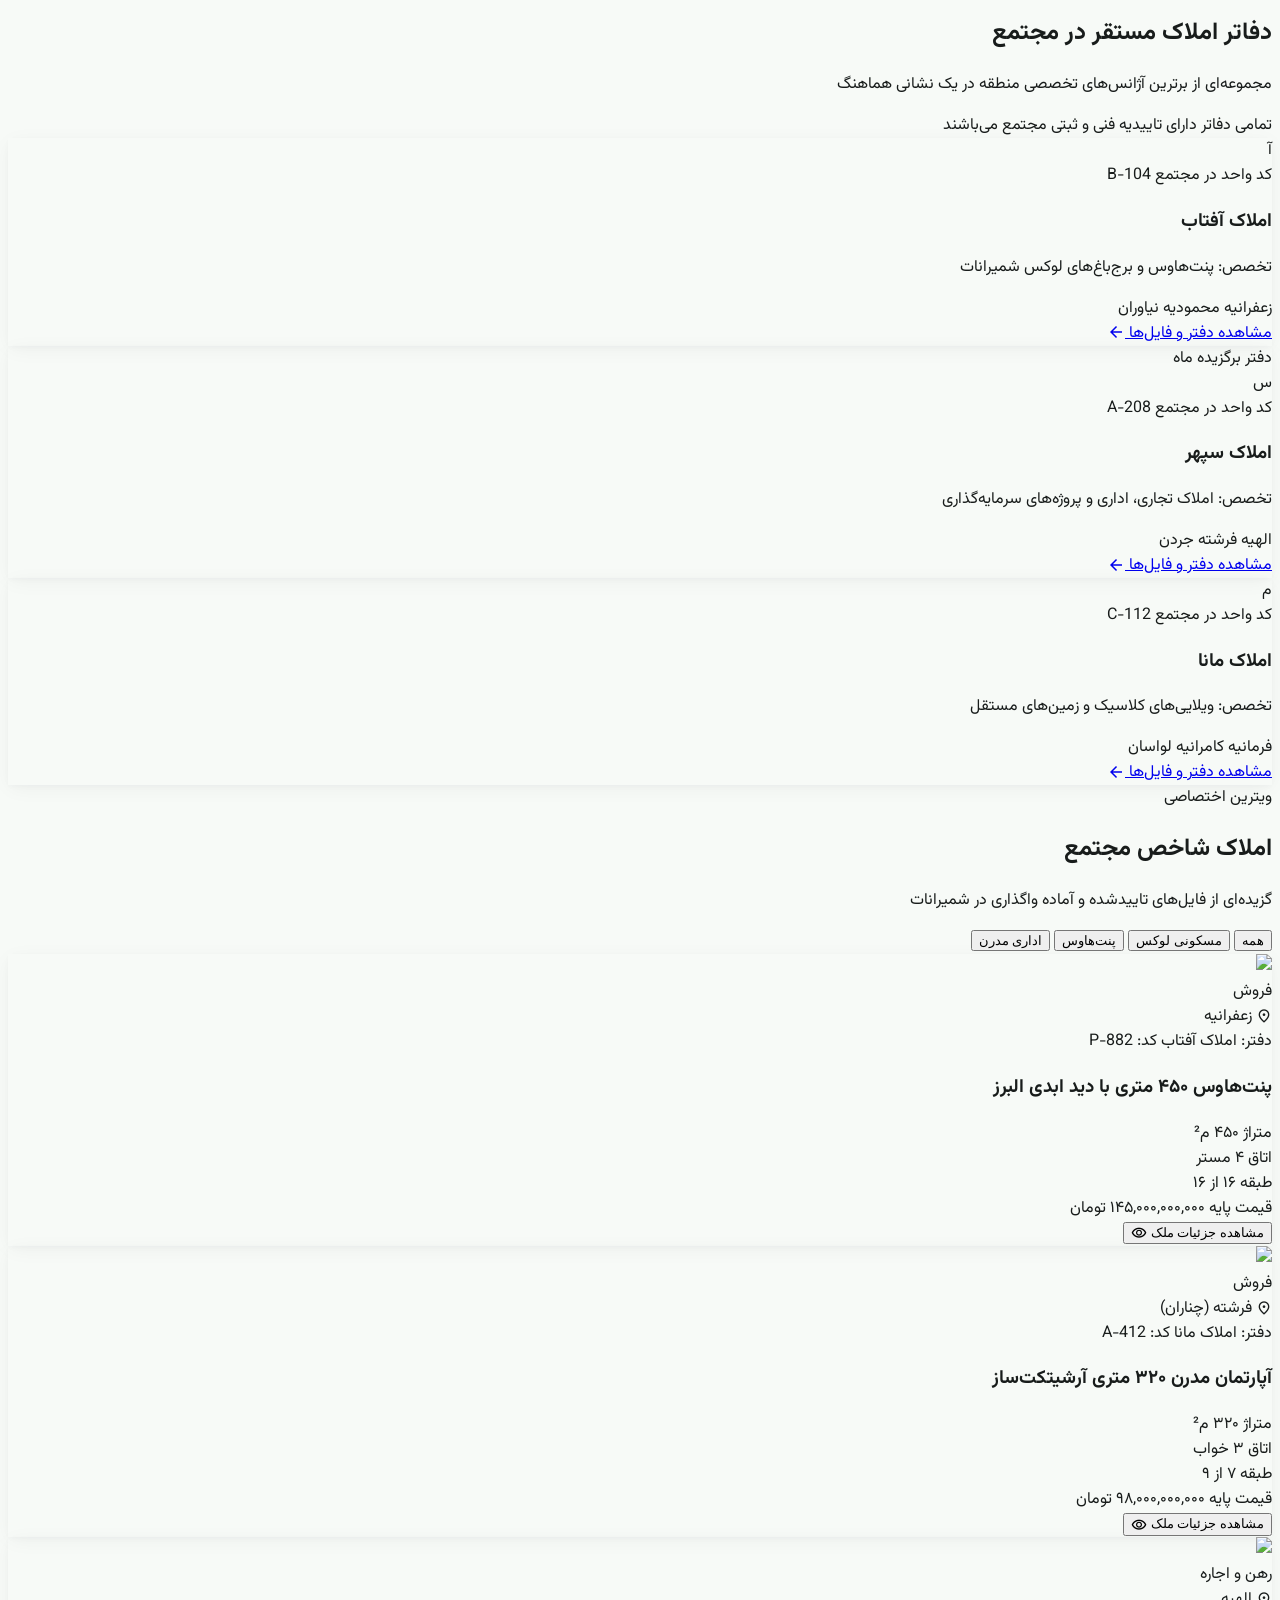
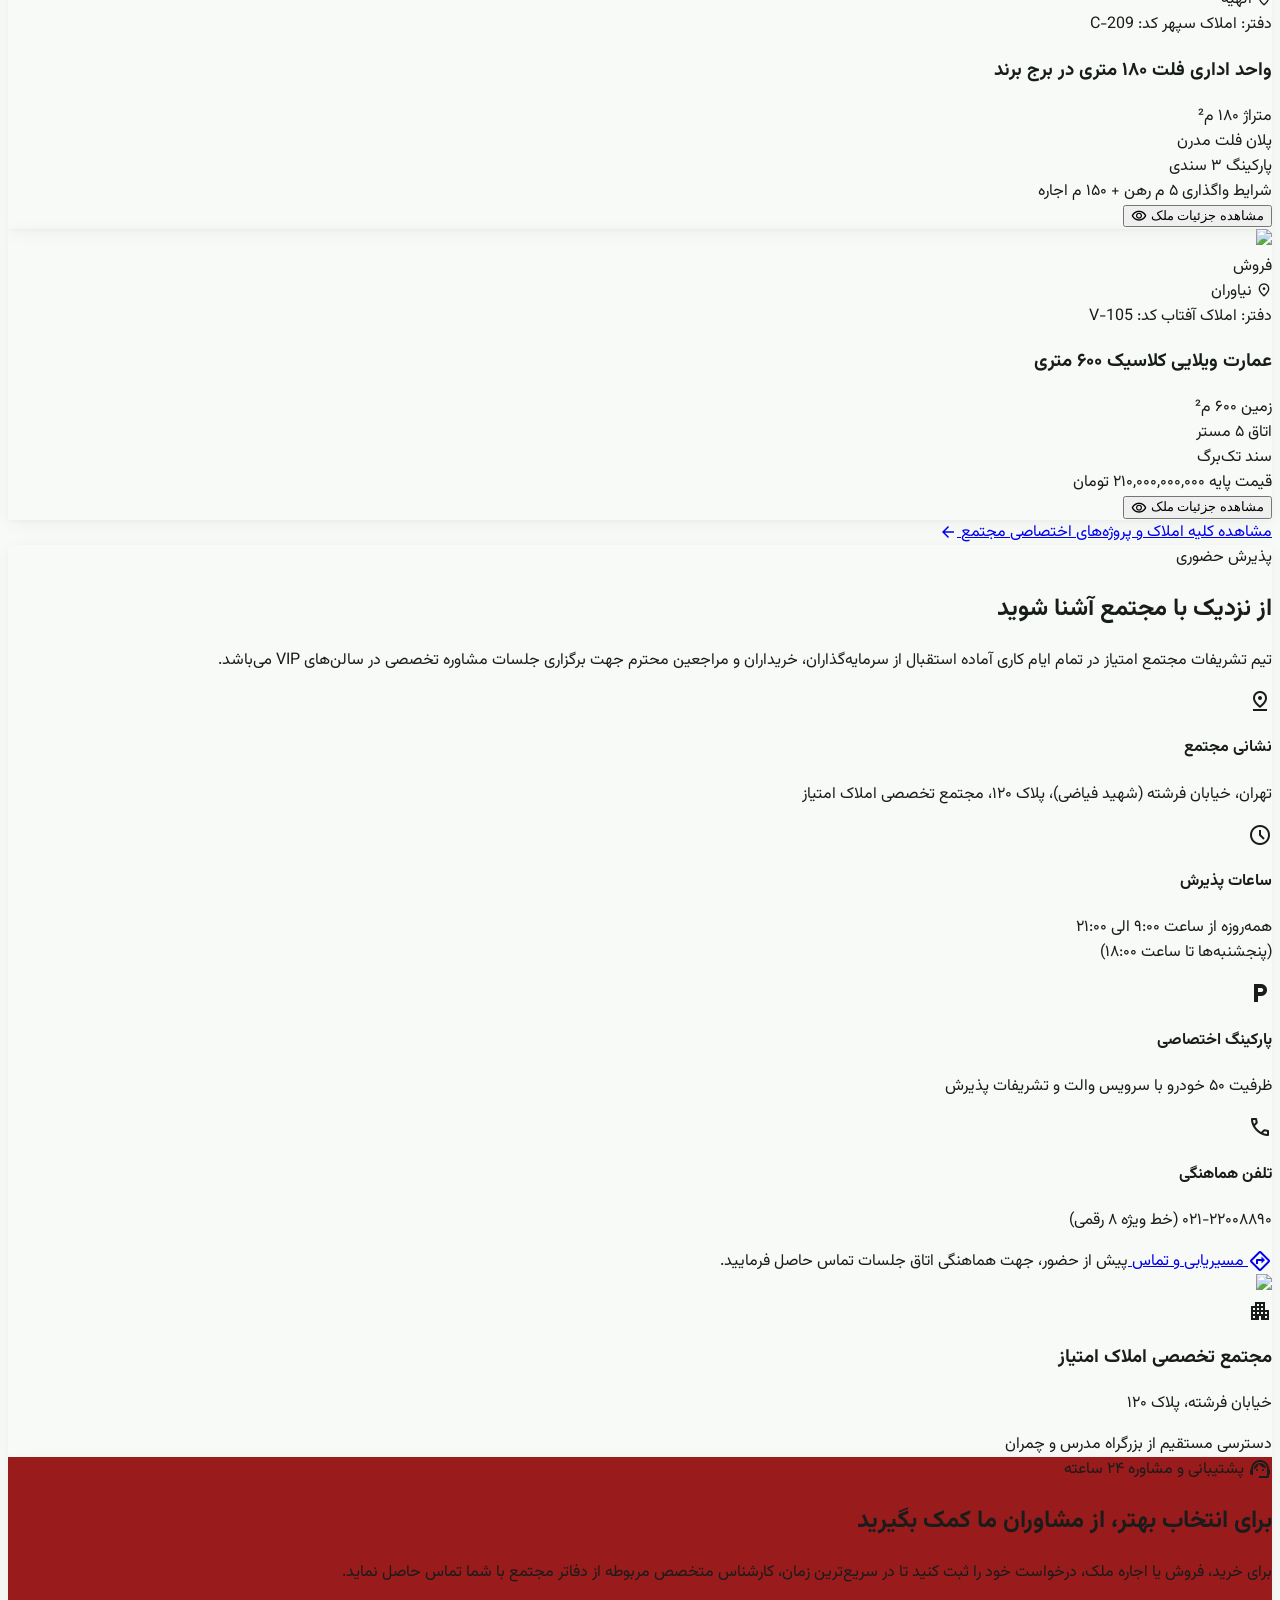
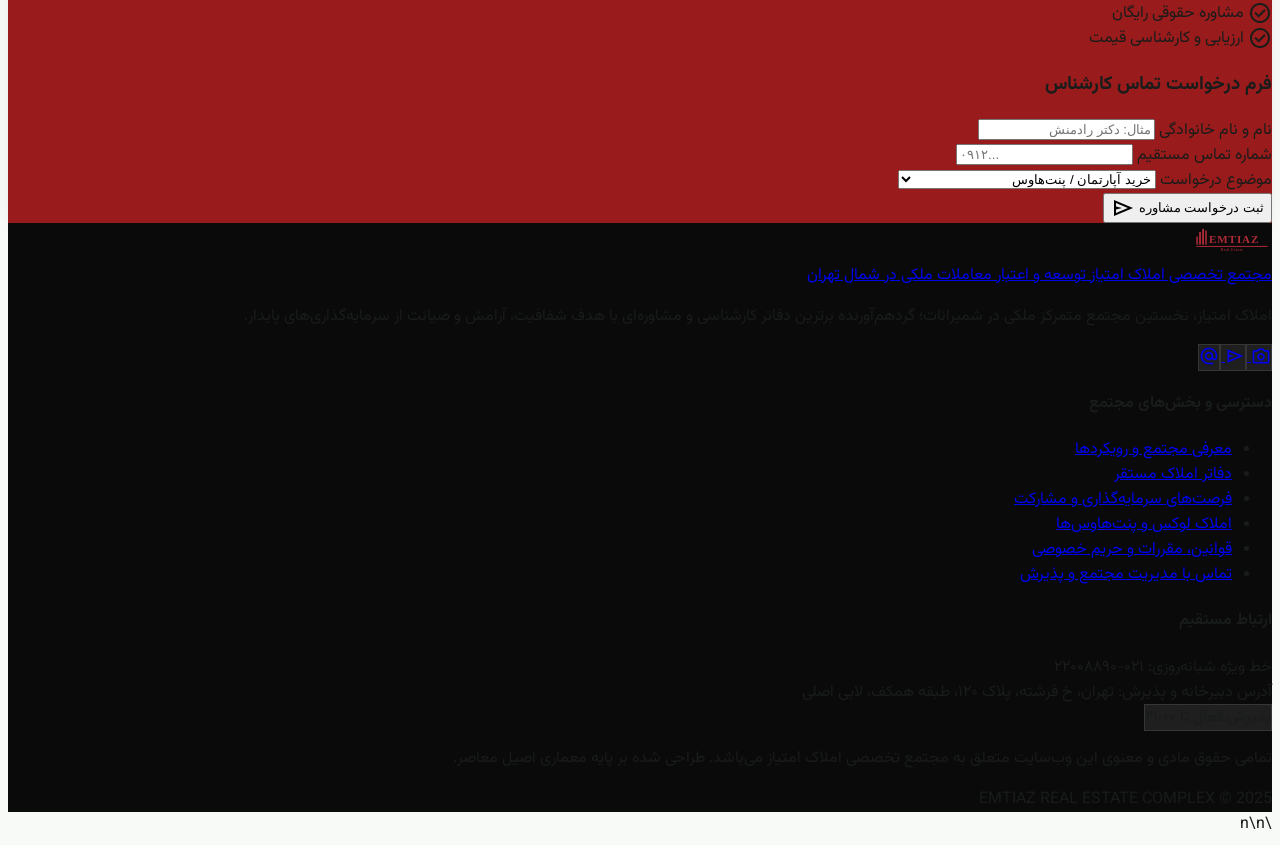
==== commit 8a7608a6: "fix: make all Emtiyaz pages fully responsive with mobile menu" ====
--- a/index.html
+++ b/index.html
@@ -143,12 +143,38 @@
     .architectural-shadow-hover:hover {
       box-shadow: 0 16px 36px -4px rgba(15, 23, 42, 0.09), 0 4px 12px -2px rgba(198, 166, 107, 0.16);
     }
-  </style>
+  
+    /* ===== Responsive base ===== */
+    html { scroll-behavior: smooth; }
+    body { overflow-x: hidden; max-width: 100vw; }
+    img, video, iframe { max-width: 100%; height: auto; }
+    table { display: block; max-width: 100%; overflow-x: auto; }
+    h1, h2, h3, h4, p, a, span, li { overflow-wrap: anywhere; word-break: break-word; }
+    @media (max-width: 1023px) {
+      a, button { min-height: 44px; }
+    }
+    @media (max-width: 480px) {
+      .text-display-hero, .font-display-hero { font-size: 1.75rem !important; line-height: 2.25rem !important; }
+      .text-headline-lg, .font-headline-lg { font-size: 1.35rem !important; line-height: 1.85rem !important; }
+      header img.h-14, header img.h-16 { height: 2.75rem !important; }
+    }
+    #mobile-menu-panel {
+      transform: translateX(100%);
+      transition: transform 0.28s ease;
+    }
+    #mobile-menu-panel.open { transform: translateX(0); }
+    #mobile-menu-backdrop {
+      opacity: 0; visibility: hidden;
+      transition: opacity 0.28s ease, visibility 0.28s ease;
+    }
+    #mobile-menu-backdrop.open { opacity: 1; visibility: visible; }
+    body.menu-open { overflow: hidden; }
+</style>
 </head>
 <body class="bg-surface text-on-surface antialiased selection:bg-white-dim selection:text-primary">
 <!-- ==================== 1. TOP APP BAR (Shared Component: TopNavBar) ==================== -->
 <header class="bg-surface/95 dark:bg-inverse-surface/95 backdrop-blur-md text-primary dark:text-inverse-primary docked full-width top-0 sticky z-50 shadow-sm dark:shadow-none border-b border-outline-variant/40 dark:border-outline/30">
-<div class="w-full max-w-[1320px] mx-auto px-6 md:px-12 flex items-center justify-between h-20 rtl">
+<div class="w-full max-w-[1320px] mx-auto px-6 md:px-12 flex items-center justify-between min-h-[72px] md:min-h-[80px] py-2 rtl">
 <!-- Right: Brand Identity & Monogram -->
 <div class="flex items-center gap-4">
 <a class="flex items-center gap-3 group transition-transform duration-200 active:scale-95 shrink-0" href="index.html">
@@ -157,7 +183,7 @@
 </div>
 <!-- Center: Navigation Links -->
 <nav class="hidden lg:flex items-center gap-8">
-<a class="text-primary dark:text-inverse-primary font-semibold border-b-2 border-secondary pb-1 text-label-lg font-label-lg transition-colors duration-200" href="#">صفحه اصلی</a>
+<a class="text-primary dark:text-inverse-primary font-semibold border-b-2 border-secondary pb-1 text-label-lg font-label-lg transition-colors duration-200" href="index.html">صفحه اصلی</a>
 <a class="text-on-surface-variant dark:text-surface-variant hover:text-primary dark:hover:text-inverse-primary transition-colors duration-200 text-label-lg font-label-lg" href="#about-complex">معرفی مجتمع</a>
 <a class="text-on-surface-variant dark:text-surface-variant hover:text-primary dark:hover:text-inverse-primary transition-colors duration-200 text-label-lg font-label-lg" href="#offices">دفاتر املاک</a>
 <a class="text-on-surface-variant dark:text-surface-variant hover:text-primary dark:hover:text-inverse-primary transition-colors duration-200 text-label-lg font-label-lg" href="#properties">املاک</a>
@@ -165,6 +191,10 @@
 </nav>
 <!-- Left: Contact Badge & Trailing Actions -->
 <div class="flex items-center gap-4">
+<button type="button" id="mobile-menu-btn" class="lg:hidden inline-flex items-center justify-center w-11 h-11 rounded-lg border border-outline-variant/50 text-primary hover:bg-surface-container transition-colors" aria-label="باز کردن منو" aria-expanded="false" aria-controls="mobile-menu-panel">
+<span class="material-symbols-outlined text-[26px]" id="mobile-menu-icon">menu</span>
+</button>
+
 <div class="hidden sm:flex items-center gap-2 px-3 py-1.5 rounded-lg bg-surface-container-high text-primary border border-outline-variant/30">
 <span class="material-symbols-outlined text-secondary" data-icon="call" style="font-size: 18px;">call</span>
 <span class="text-label-md font-label-md tracking-wider font-semibold">۰۲۱-۲۲۰۰۰۰۰۰</span>
@@ -176,8 +206,21 @@
 </div>
 </div>
 </header>
+<div id="mobile-menu-backdrop" class="fixed inset-0 z-[90] bg-black/45 lg:hidden" aria-hidden="true"></div>
+<div id="mobile-menu-panel" class="fixed top-0 right-0 z-[100] h-full w-[min(100%,300px)] bg-surface shadow-2xl lg:hidden flex flex-col" role="dialog" aria-modal="true" aria-label="منوی اصلی">
+<div class="flex items-center justify-between p-4 border-b border-outline-variant/40">
+<a href="index.html" class="flex items-center gap-2"><img src="assets/logo.svg" alt="املاک امتیاز" class="h-10 w-auto object-contain" width="40" height="40" /></a>
+<button type="button" id="mobile-menu-close" class="inline-flex items-center justify-center w-10 h-10 rounded-lg text-primary hover:bg-surface-container" aria-label="بستن منو"><span class="material-symbols-outlined text-[24px]">close</span></button>
+</div>
+<nav class="flex-1 overflow-y-auto p-4 space-y-1"><a class="block py-3 px-2 text-label-lg font-label-lg text-on-surface border-b border-outline-variant/30 hover:text-primary transition-colors" href="index.html">صفحه اصلی</a>\n<a class="block py-3 px-2 text-label-lg font-label-lg text-on-surface border-b border-outline-variant/30 hover:text-primary transition-colors" href="info.html">معرفی مجتمع</a>\n<a class="block py-3 px-2 text-label-lg font-label-lg text-on-surface border-b border-outline-variant/30 hover:text-primary transition-colors" href="homes.html">املاک</a>\n<a class="block py-3 px-2 text-label-lg font-label-lg text-on-surface border-b border-outline-variant/30 hover:text-primary transition-colors" href="blogs.html">مقالات</a>\n<a class="block py-3 px-2 text-label-lg font-label-lg text-on-surface border-b border-outline-variant/30 hover:text-primary transition-colors" href="about.html">تماس با ما</a></nav>
+<div class="p-4 border-t border-outline-variant/40 space-y-3">
+<a href="tel:02122008890" class="flex items-center justify-center gap-2 w-full py-3 rounded-lg bg-surface-container text-primary text-label-md font-semibold border border-outline-variant/40"><span class="material-symbols-outlined text-[20px]">call</span><span dir="ltr">۰۲۱-۲۲۰۰۸۸۹۰</span></a>
+<a href="about.html" class="flex items-center justify-center gap-2 w-full py-3 rounded-lg bg-primary text-white text-label-md font-semibold"><span class="material-symbols-outlined text-[20px]">support_agent</span><span>تماس با مجتمع</span></a>
+</div>
+</div>
+
 <!-- ==================== 2. GRAND ARCHITECTURAL HERO SECTION ==================== -->
-<section class="relative min-h-[640px] md:min-h-[720px] flex items-center justify-center overflow-hidden">
+<section class="relative min-h-[520px] sm:min-h-[600px] md:min-h-[720px] flex items-center justify-center overflow-hidden">
 <!-- Visual Background: Complex External Twilight Architecture -->
 <div class="absolute inset-0 z-0">
 <img class="w-full h-full object-cover object-center transform scale-105 transition-transform duration-1000 ease-out" data-alt="A grand evening architectural facade of a palatial luxury real estate complex in Northern Tehran. Double-height warm illuminated arched colonnades, pristine Italian travertine stonework, water fountains with gentle lighting, and lush manicured palm trees under a tranquil twilight sky in shades of deep emerald, gold, and warm ivory." src="https://lh3.googleusercontent.com/aida/[base64]">
@@ -956,4 +999,4 @@
 
 
 
-</body></html>
+\n<script>\n(function(){var btn=document.getElementById("mobile-menu-btn");var panel=document.getElementById("mobile-menu-panel");var backdrop=document.getElementById("mobile-menu-backdrop");var closeBtn=document.getElementById("mobile-menu-close");var icon=document.getElementById("mobile-menu-icon");if(!btn||!panel)return;function openMenu(){panel.classList.add("open");if(backdrop)backdrop.classList.add("open");document.body.classList.add("menu-open");btn.setAttribute("aria-expanded","true");if(icon)icon.textContent="close";}function closeMenu(){panel.classList.remove("open");if(backdrop)backdrop.classList.remove("open");document.body.classList.remove("menu-open");btn.setAttribute("aria-expanded","false");if(icon)icon.textContent="menu";}btn.addEventListener("click",function(){if(panel.classList.contains("open"))closeMenu();else openMenu();});if(closeBtn)closeBtn.addEventListener("click",closeMenu);if(backdrop)backdrop.addEventListener("click",closeMenu);panel.querySelectorAll("a").forEach(function(a){a.addEventListener("click",closeMenu);});document.addEventListener("keydown",function(e){if(e.key==="Escape")closeMenu();});})();\n</script>\n</body></html>
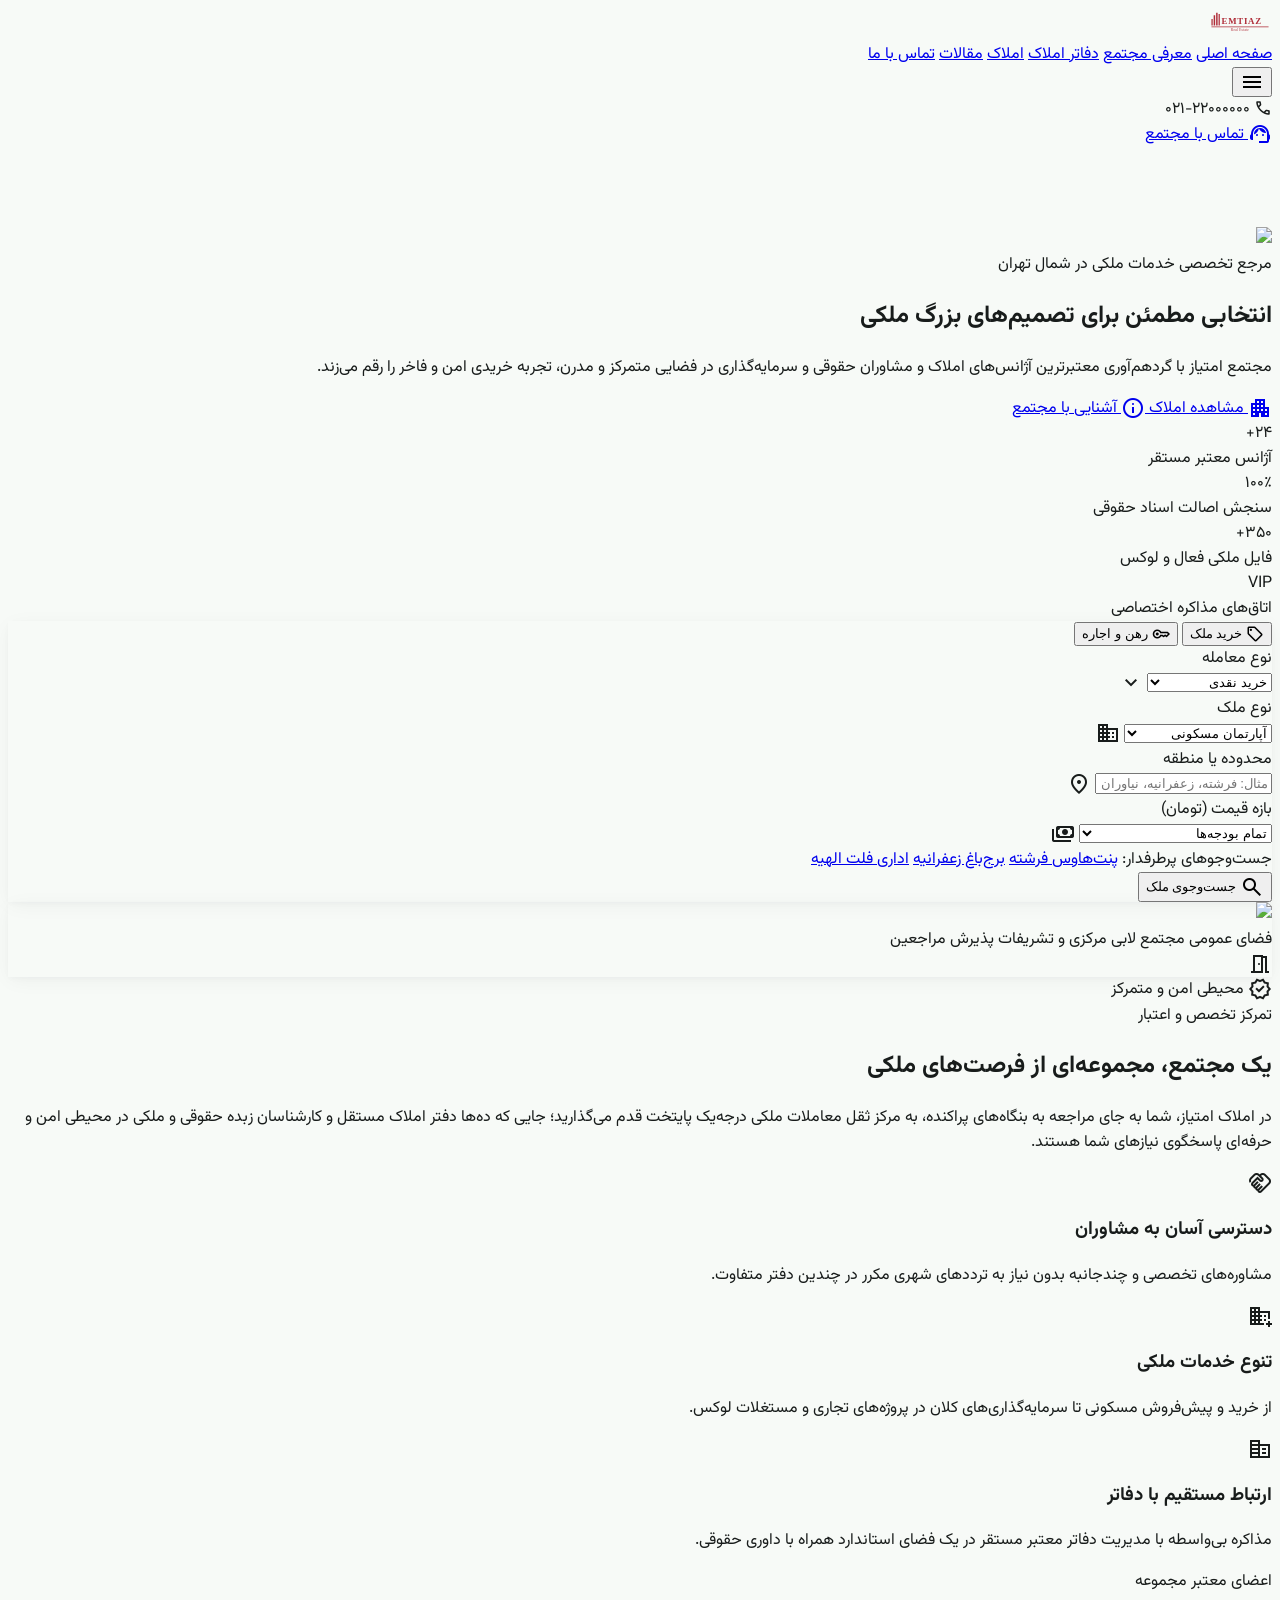
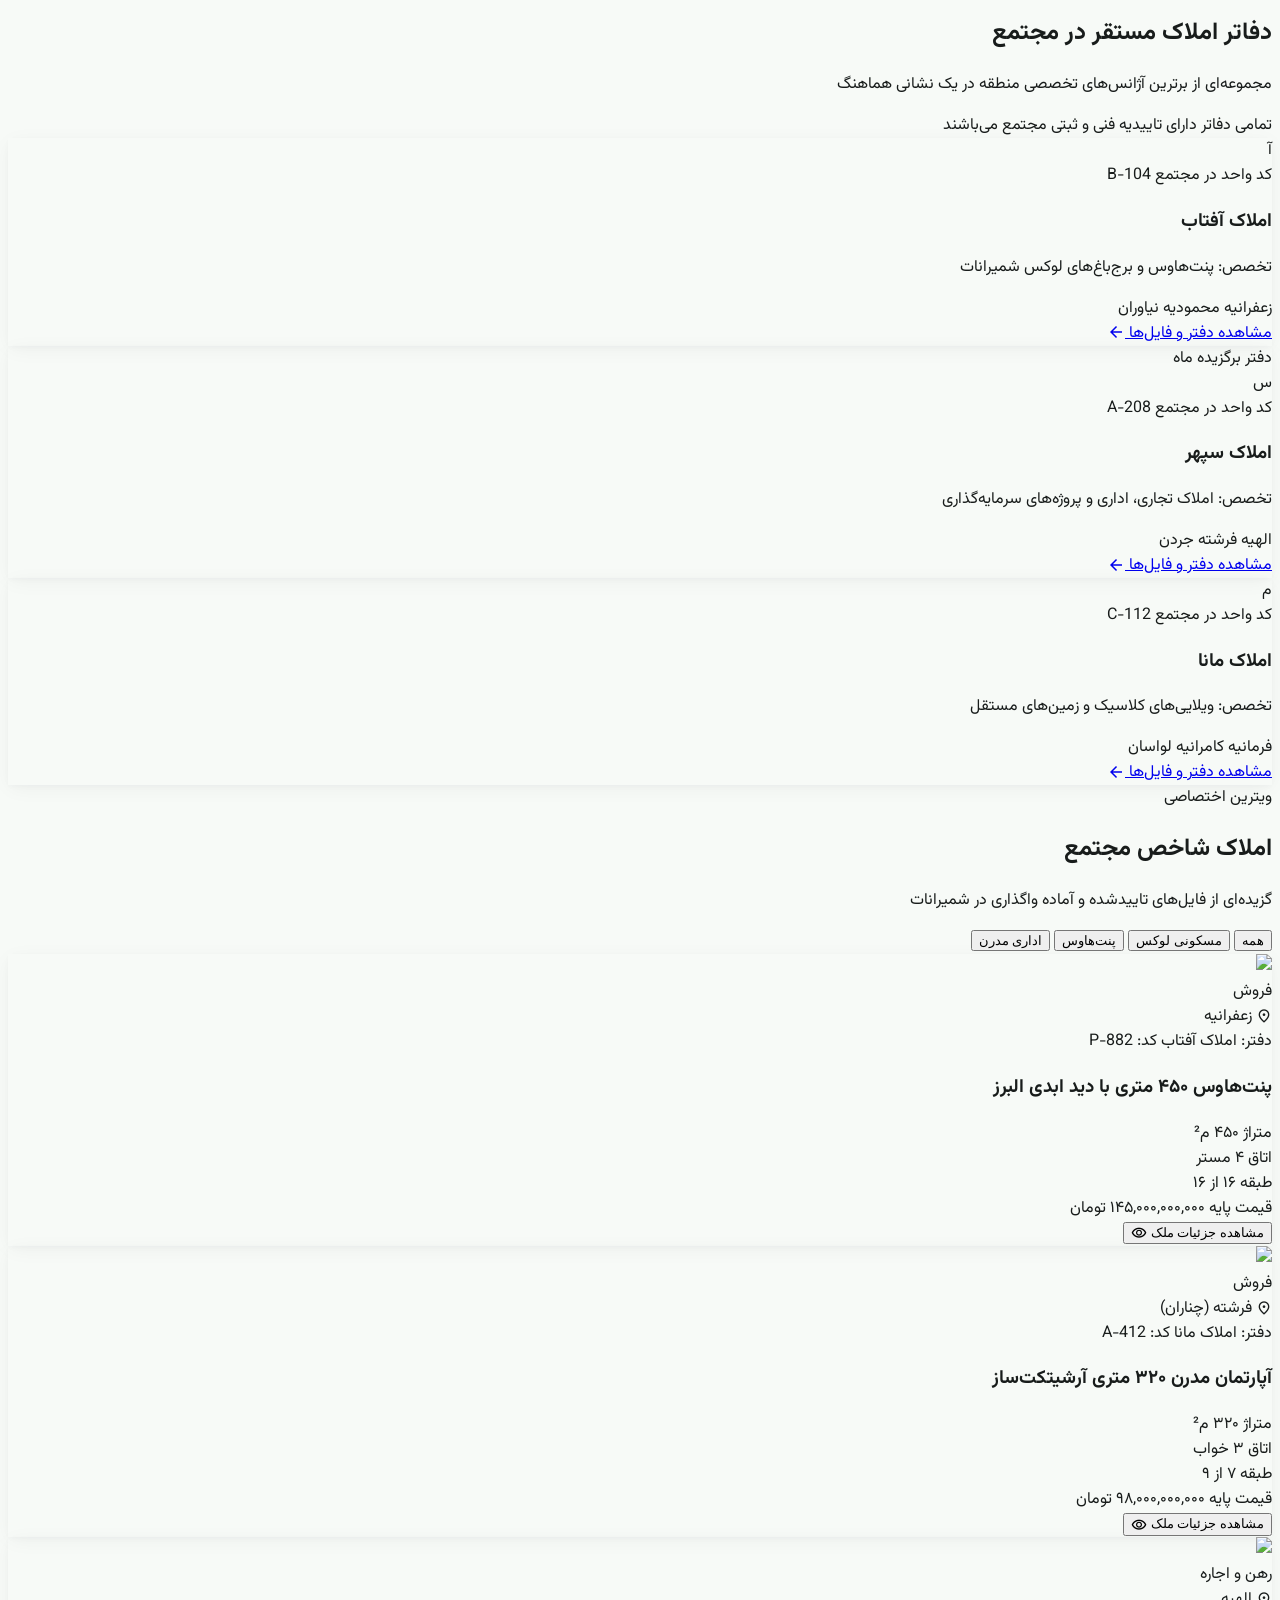
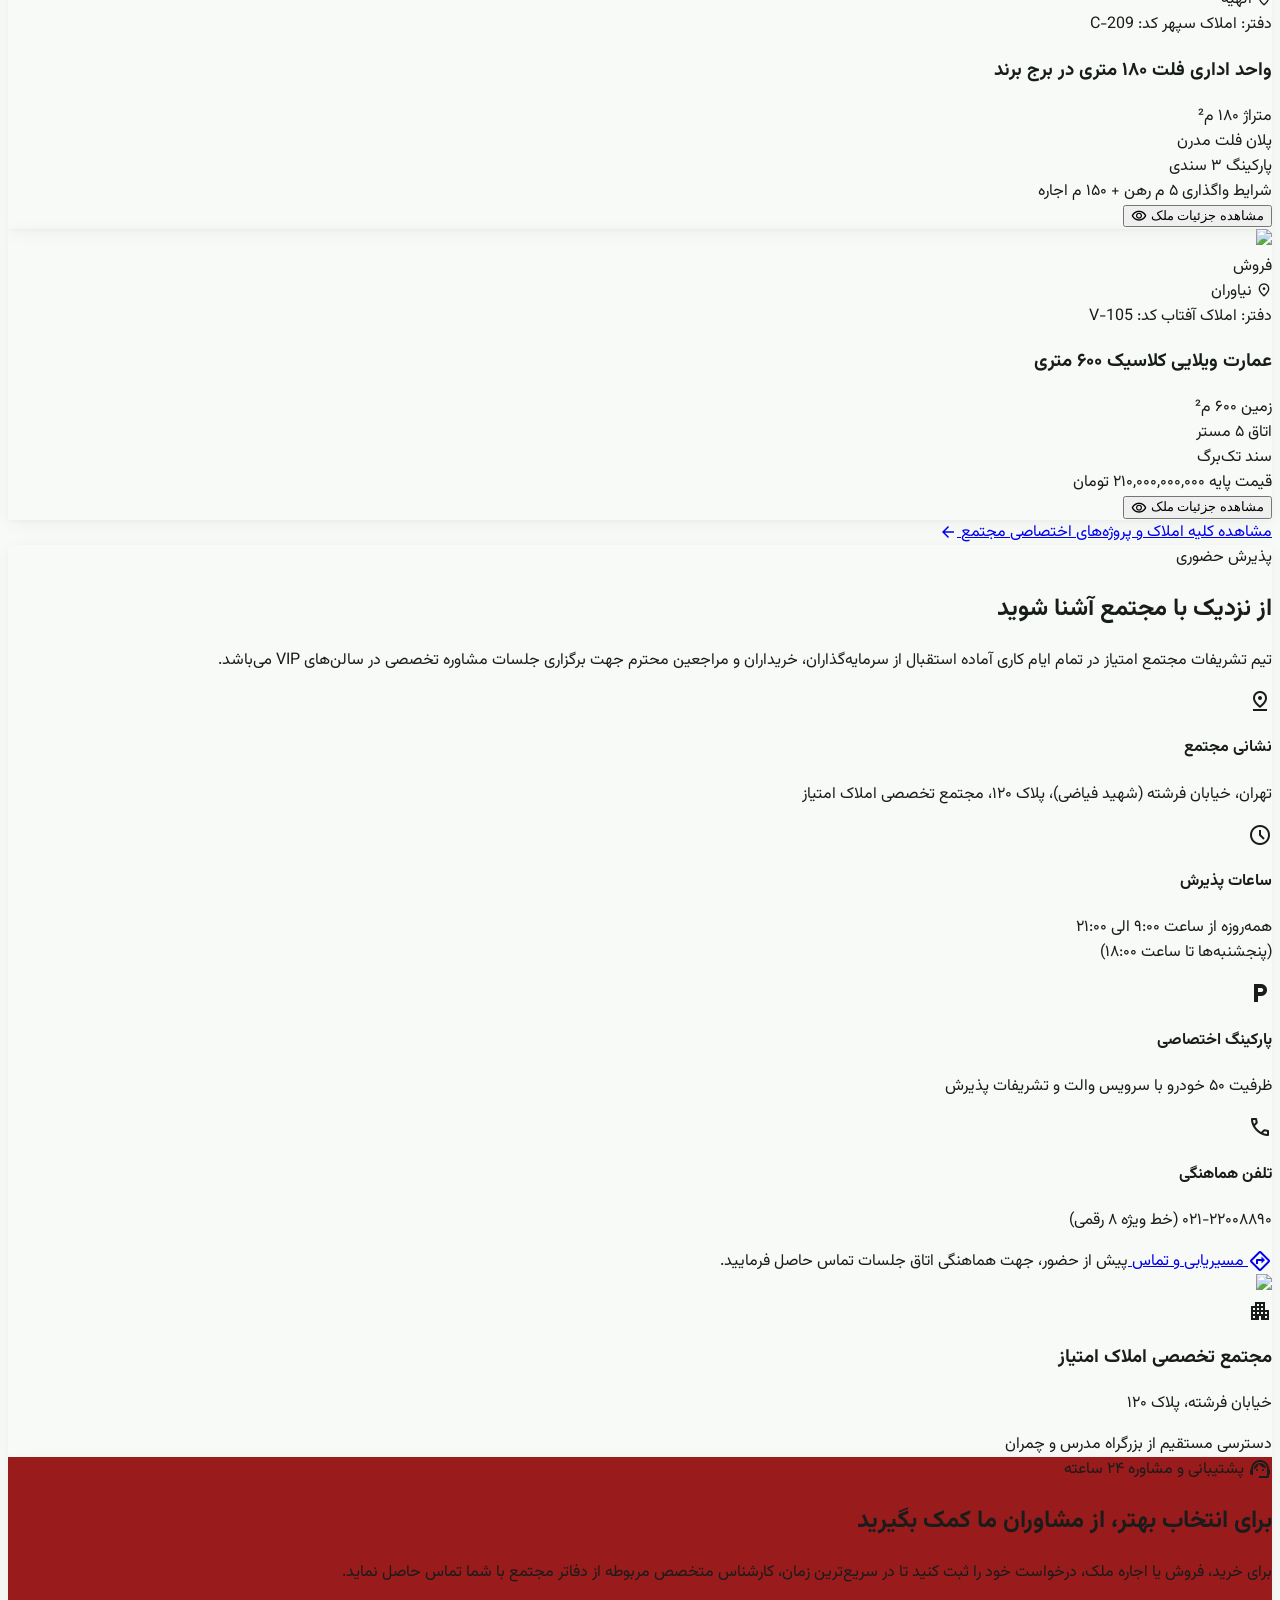
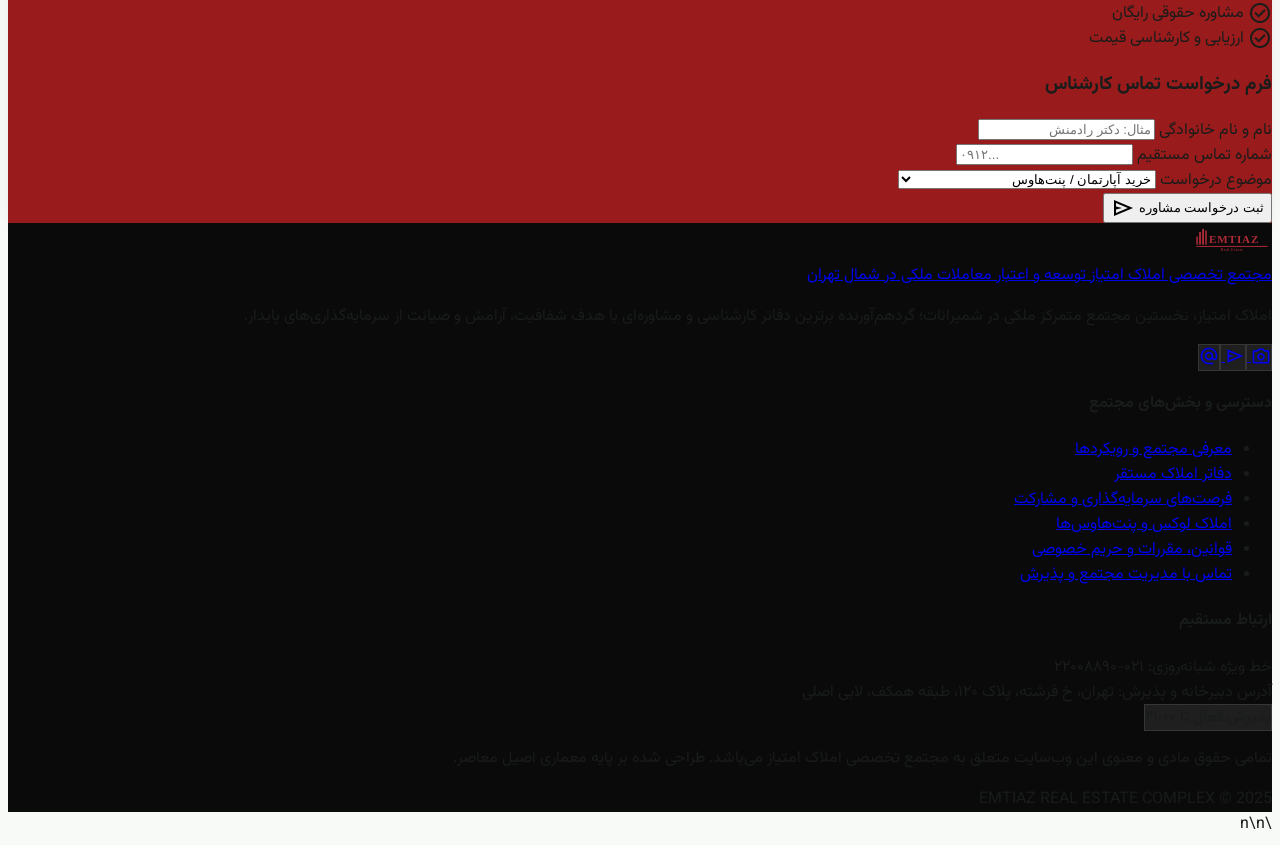
==== commit 35bae075: "refactor: link all HTML pages to external CSS/JS assets" ====
--- a/index.html
+++ b/index.html
@@ -10,166 +10,10 @@
 <link href="https://fonts.googleapis.com/css2?family=Material+Symbols+Outlined:wght,FILL@100..700,0..1&amp;display=swap" rel="stylesheet">
 <!-- Tailwind CSS v3 with Plugins -->
 <script src="https://cdn.tailwindcss.com?plugins=forms,container-queries"></script>
-<script id="tailwind-config">
-    tailwind.config = {
-      darkMode: "class",
-      theme: {
-        extend: {
-          "colors": {
-            "on-secondary-fixed": "#ffffff",
-            "primary-container": "#8B1E2A",
-            "on-tertiary-fixed-variant": "#474742",
-            "on-primary-container": "#FFDAD6",
-            "on-tertiary-fixed": "#1c1c18",
-            "on-primary": "#ffffff",
-            "error": "#ba1a1a",
-            "primary-fixed-dim": "#FFB3B0",
-            "on-secondary-container": "#ffffff",
-            "outline": "#717975",
-            "surface-dim": "#d8dbd7",
-            "on-primary-fixed-variant": "#8B1E2A",
-            "tertiary-fixed-dim": "#c9c6c0",
-            "on-error": "#ffffff",
-            "on-primary-fixed": "#410005",
-            "tertiary-fixed": "#e5e2db",
-            "primary": "#AF2C38",
-            "on-surface-variant": "#414845",
-            "surface-container-highest": "#e0e3e0",
-            "on-secondary-fixed-variant": "#e5e5e5",
-            "on-tertiary-container": "#9f9d97",
-            "secondary-container": "#2a2a2a",
-            "on-background": "#181c1b",
-            "inverse-primary": "#FFB3B0",
-            "secondary-fixed-dim": "#404040",
-            "surface-tint": "#AF2C38",
-            "surface": "#f7faf7",
-            "surface-bright": "#f7faf7",
-            "inverse-on-surface": "#eef1ee",
-            "surface-container": "#ecefeb",
-            "tertiary-container": "#1e293b",
-            "surface-variant": "#e0e3e0",
-            "on-surface": "#181c1b",
-            "error-container": "#ffdad6",
-            "background": "#f7faf7",
-            "secondary-fixed": "#1a1a1a",
-            "primary-fixed": "#FFDAD6",
-            "secondary": "#000000",
-            "inverse-surface": "#1a1a1a",
-            "on-tertiary": "#ffffff",
-            "outline-variant": "#c1c8c4",
-            "surface-container-high": "#e6e9e5",
-            "on-error-container": "#93000a",
-            "surface-container-lowest": "#ffffff",
-            "on-secondary": "#ffffff",
-            "tertiary": "#0b1329",
-            "surface-container-low": "#f1f4f1"
-          },
-          "borderRadius": {
-            "DEFAULT": "0.125rem",
-            "lg": "0.25rem",
-            "xl": "0.5rem",
-            "full": "0.75rem"
-          },
-          "spacing": {
-            "space-lg": "2rem",
-            "space-xs": "0.375rem",
-            "space-md": "1.25rem",
-            "gutter-mobile": "1rem",
-            "margin-mobile": "1.25rem",
-            "margin": "3rem",
-            "space-xl": "3rem",
-            "space-sm": "0.75rem",
-            "gutter": "1.5rem"
-          },
-          "fontFamily": {
-            "headline-sm": ["Vazirmatn", "sans-serif"],
-            "headline-md": ["Vazirmatn", "sans-serif"],
-            "label-lg": ["Vazirmatn", "sans-serif"],
-            "headline-lg": ["Vazirmatn", "sans-serif"],
-            "label-md": ["Vazirmatn", "sans-serif"],
-            "label-sm": ["Vazirmatn", "sans-serif"],
-            "title-md": ["Vazirmatn", "sans-serif"],
-            "body-md": ["Vazirmatn", "sans-serif"],
-            "headline-lg-mobile": ["Vazirmatn", "sans-serif"],
-            "body-lg": ["Vazirmatn", "sans-serif"],
-            "body-sm": ["Vazirmatn", "sans-serif"],
-            "display-hero-mobile": ["Vazirmatn", "sans-serif"],
-            "display-hero": ["Vazirmatn", "sans-serif"]
-          },
-          "fontSize": {
-            "headline-sm": ["20px", { "lineHeight": "30px", "fontWeight": "600" }],
-            "headline-md": ["24px", { "lineHeight": "36px", "fontWeight": "600" }],
-            "label-lg": ["14px", { "lineHeight": "20px", "fontWeight": "600" }],
-            "headline-lg": ["36px", { "lineHeight": "52px", "fontWeight": "700" }],
-            "label-md": ["12px", { "lineHeight": "18px", "fontWeight": "500" }],
-            "label-sm": ["10px", { "lineHeight": "16px", "fontWeight": "600" }],
-            "title-md": ["18px", { "lineHeight": "28px", "fontWeight": "600" }],
-            "body-md": ["14px", { "lineHeight": "24px", "fontWeight": "400" }],
-            "headline-lg-mobile": ["26px", { "lineHeight": "38px", "fontWeight": "700" }],
-            "body-lg": ["16px", { "lineHeight": "28px", "fontWeight": "400" }],
-            "body-sm": ["12px", { "lineHeight": "20px", "fontWeight": "400" }],
-            "display-hero-mobile": ["32px", { "lineHeight": "48px", "fontWeight": "800" }],
-            "display-hero": ["48px", { "lineHeight": "68px", "fontWeight": "800" }]
-          }
-        }
-      }
-    }
-  </script>
-<style>
-    body {
-      font-family: 'Vazirmatn', sans-serif;
-      background-color: #f7faf7;
-      color: #181c1b;
-      overflow-x: hidden;
-    }
-    .material-symbols-outlined {
-      font-variation-settings: 'FILL' 0, 'wght' 400, 'GRAD' 0, 'opsz' 24;
-      display: inline-block;
-      vertical-align: middle;
-      line-height: 1;
-    }
-    .gold-accent-border {
-      border-color: #000000;
-    }
-    .gold-accent-text {
-      color: #000000;
-    }
-    .gold-accent-bg {
-      background-color: #000000;
-    }
-    .architectural-shadow {
-      box-shadow: 0 4px 20px -2px rgba(15, 23, 42, 0.05), 0 2px 6px -1px rgba(23, 37, 84, 0.03);
-    }
-    .architectural-shadow-hover:hover {
-      box-shadow: 0 16px 36px -4px rgba(15, 23, 42, 0.09), 0 4px 12px -2px rgba(198, 166, 107, 0.16);
-    }
-  
-    /* ===== Responsive base ===== */
-    html { scroll-behavior: smooth; }
-    body { overflow-x: hidden; max-width: 100vw; }
-    img, video, iframe { max-width: 100%; height: auto; }
-    table { display: block; max-width: 100%; overflow-x: auto; }
-    h1, h2, h3, h4, p, a, span, li { overflow-wrap: anywhere; word-break: break-word; }
-    @media (max-width: 1023px) {
-      a, button { min-height: 44px; }
-    }
-    @media (max-width: 480px) {
-      .text-display-hero, .font-display-hero { font-size: 1.75rem !important; line-height: 2.25rem !important; }
-      .text-headline-lg, .font-headline-lg { font-size: 1.35rem !important; line-height: 1.85rem !important; }
-      header img.h-14, header img.h-16 { height: 2.75rem !important; }
-    }
-    #mobile-menu-panel {
-      transform: translateX(100%);
-      transition: transform 0.28s ease;
-    }
-    #mobile-menu-panel.open { transform: translateX(0); }
-    #mobile-menu-backdrop {
-      opacity: 0; visibility: hidden;
-      transition: opacity 0.28s ease, visibility 0.28s ease;
-    }
-    #mobile-menu-backdrop.open { opacity: 1; visibility: visible; }
-    body.menu-open { overflow: hidden; }
-</style>
+
+  <link rel="stylesheet" href="assets/css/index.css">
+  <link rel="stylesheet" href="assets/responsive.css">
+  <script src="assets/js/tailwind-config.js"></script>
 </head>
 <body class="bg-surface text-on-surface antialiased selection:bg-white-dim selection:text-primary">
 <!-- ==================== 1. TOP APP BAR (Shared Component: TopNavBar) ==================== -->
@@ -177,16 +21,17 @@
 <div class="w-full max-w-[1320px] mx-auto px-6 md:px-12 flex items-center justify-between min-h-[72px] md:min-h-[80px] py-2 rtl">
 <!-- Right: Brand Identity & Monogram -->
 <div class="flex items-center gap-4">
-<a class="flex items-center gap-3 group transition-transform duration-200 active:scale-95 shrink-0" href="index.html">
+<a class="flex items-center gap-3 group transition-transform duration-200 active:scale-95 shrink-0" href="./index.html">
 <img src="assets/logo.svg" alt="املاک امتیاز | EMTIAZ Real Estate" class="h-14 md:h-16 w-auto object-contain" width="64" height="64" />
 </a>
 </div>
 <!-- Center: Navigation Links -->
 <nav class="hidden lg:flex items-center gap-8">
-<a class="text-primary dark:text-inverse-primary font-semibold border-b-2 border-secondary pb-1 text-label-lg font-label-lg transition-colors duration-200" href="index.html">صفحه اصلی</a>
-<a class="text-on-surface-variant dark:text-surface-variant hover:text-primary dark:hover:text-inverse-primary transition-colors duration-200 text-label-lg font-label-lg" href="#about-complex">معرفی مجتمع</a>
-<a class="text-on-surface-variant dark:text-surface-variant hover:text-primary dark:hover:text-inverse-primary transition-colors duration-200 text-label-lg font-label-lg" href="#offices">دفاتر املاک</a>
-<a class="text-on-surface-variant dark:text-surface-variant hover:text-primary dark:hover:text-inverse-primary transition-colors duration-200 text-label-lg font-label-lg" href="#properties">املاک</a>
+<a class="text-primary dark:text-inverse-primary font-semibold border-b-2 border-secondary pb-1 text-label-lg font-label-lg transition-colors duration-200" href="./index.html">صفحه اصلی</a>
+<a class="text-on-surface-variant dark:text-surface-variant hover:text-primary dark:hover:text-inverse-primary transition-colors duration-200 text-label-lg font-label-lg" href="./about.html">معرفی مجتمع</a>
+<a class="text-on-surface-variant dark:text-surface-variant hover:text-primary dark:hover:text-inverse-primary transition-colors duration-200 text-label-lg font-label-lg" href="./info.html">دفاتر املاک</a>
+<a class="text-on-surface-variant dark:text-surface-variant hover:text-primary dark:hover:text-inverse-primary transition-colors duration-200 text-label-lg font-label-lg" href="./homes.html">املاک</a>
+<a class="text-on-surface-variant dark:text-surface-variant hover:text-primary dark:hover:text-inverse-primary transition-colors duration-200 text-label-lg font-label-lg" href="./blogs.html">مقالات</a>
 <a class="text-on-surface-variant dark:text-surface-variant hover:text-primary dark:hover:text-inverse-primary transition-colors duration-200 text-label-lg font-label-lg" href="#contact">تماس با ما</a>
 </nav>
 <!-- Left: Contact Badge & Trailing Actions -->
@@ -994,9 +839,5 @@
 </div>
 </footer>
 
-
-
-
-
-
-\n<script>\n(function(){var btn=document.getElementById("mobile-menu-btn");var panel=document.getElementById("mobile-menu-panel");var backdrop=document.getElementById("mobile-menu-backdrop");var closeBtn=document.getElementById("mobile-menu-close");var icon=document.getElementById("mobile-menu-icon");if(!btn||!panel)return;function openMenu(){panel.classList.add("open");if(backdrop)backdrop.classList.add("open");document.body.classList.add("menu-open");btn.setAttribute("aria-expanded","true");if(icon)icon.textContent="close";}function closeMenu(){panel.classList.remove("open");if(backdrop)backdrop.classList.remove("open");document.body.classList.remove("menu-open");btn.setAttribute("aria-expanded","false");if(icon)icon.textContent="menu";}btn.addEventListener("click",function(){if(panel.classList.contains("open"))closeMenu();else openMenu();});if(closeBtn)closeBtn.addEventListener("click",closeMenu);if(backdrop)backdrop.addEventListener("click",closeMenu);panel.querySelectorAll("a").forEach(function(a){a.addEventListener("click",closeMenu);});document.addEventListener("keydown",function(e){if(e.key==="Escape")closeMenu();});})();\n</script>\n</body></html>
+\n\n  <script src="assets/js/mobile-menu.js"></script>
+</body></html>
--- a/assets/css/index.css
+++ b/assets/css/index.css
@@ -0,0 +1,58 @@
+body {
+      font-family: 'Vazirmatn', sans-serif;
+      background-color: #f7faf7;
+      color: #181c1b;
+      overflow-x: hidden;
+    }
+    .material-symbols-outlined {
+      font-variation-settings: 'FILL' 0, 'wght' 400, 'GRAD' 0, 'opsz' 24;
+      display: inline-block;
+      vertical-align: middle;
+      line-height: 1;
+    }
+    .gold-accent-border {
+      border-color: #000000;
+    }
+    .gold-accent-text {
+      color: #000000;
+    }
+    .gold-accent-bg {
+      background-color: #000000;
+    }
+    .architectural-shadow {
+      box-shadow: 0 4px 20px -2px rgba(15, 23, 42, 0.05), 0 2px 6px -1px rgba(23, 37, 84, 0.03);
+    }
+    .architectural-shadow-hover:hover {
+      box-shadow: 0 16px 36px -4px rgba(15, 23, 42, 0.09), 0 4px 12px -2px rgba(198, 166, 107, 0.16);
+    }
+
+    /* ===== Responsive base ===== */
+    html { scroll-behavior: smooth; }
+    body { overflow-x: hidden; max-width: 100vw; }
+    img, video, iframe { max-width: 100%; height: auto; }
+    table { display: block; max-width: 100%; overflow-x: auto; }
+    h1, h2, h3, h4, p, a, span, li {
+      overflow-wrap: anywhere;
+      word-break: break-word;
+    }
+    @media (max-width: 1023px) {
+      a, button { min-height: 44px; }
+      .max-w-\[1320px\] { padding-left: 1rem !important; padding-right: 1rem !important; }
+    }
+    @media (max-width: 480px) {
+      .text-display-hero, .font-display-hero { font-size: 1.75rem !important; line-height: 2.25rem !important; }
+      .text-headline-lg, .font-headline-lg { font-size: 1.35rem !important; line-height: 1.85rem !important; }
+      header .h-14, header img.h-14 { height: 2.75rem !important; }
+      header .h-16, header img.h-16 { height: 3rem !important; }
+    }
+    #mobile-menu-panel {
+      transform: translateX(100%);
+      transition: transform 0.28s ease;
+    }
+    #mobile-menu-panel.open { transform: translateX(0); }
+    #mobile-menu-backdrop {
+      opacity: 0; visibility: hidden;
+      transition: opacity 0.28s ease, visibility 0.28s ease;
+    }
+    #mobile-menu-backdrop.open { opacity: 1; visibility: visible; }
+    body.menu-open { overflow: hidden; }
--- a/assets/responsive.css
+++ b/assets/responsive.css
@@ -0,0 +1,24 @@
+/* Emtiyaz responsive utilities */
+html { scroll-behavior: smooth; }
+body { overflow-x: hidden; max-width: 100vw; }
+img, video, iframe { max-width: 100%; height: auto; }
+h1, h2, h3, h4, p, a, span, li { overflow-wrap: anywhere; word-break: break-word; }
+#mobile-menu-panel {
+  transform: translateX(100%);
+  transition: transform 0.28s ease;
+}
+#mobile-menu-panel.open { transform: translateX(0); }
+#mobile-menu-backdrop {
+  opacity: 0; visibility: hidden;
+  transition: opacity 0.28s ease, visibility 0.28s ease;
+}
+#mobile-menu-backdrop.open { opacity: 1; visibility: visible; }
+body.menu-open { overflow: hidden; }
+@media (max-width: 1023px) {
+  a, button { min-height: 44px; }
+}
+@media (max-width: 480px) {
+  .text-display-hero, .font-display-hero { font-size: 1.75rem !important; line-height: 2.25rem !important; }
+  .text-headline-lg, .font-headline-lg { font-size: 1.35rem !important; line-height: 1.85rem !important; }
+  header img.h-14, header img.h-16 { height: 2.75rem !important; }
+}
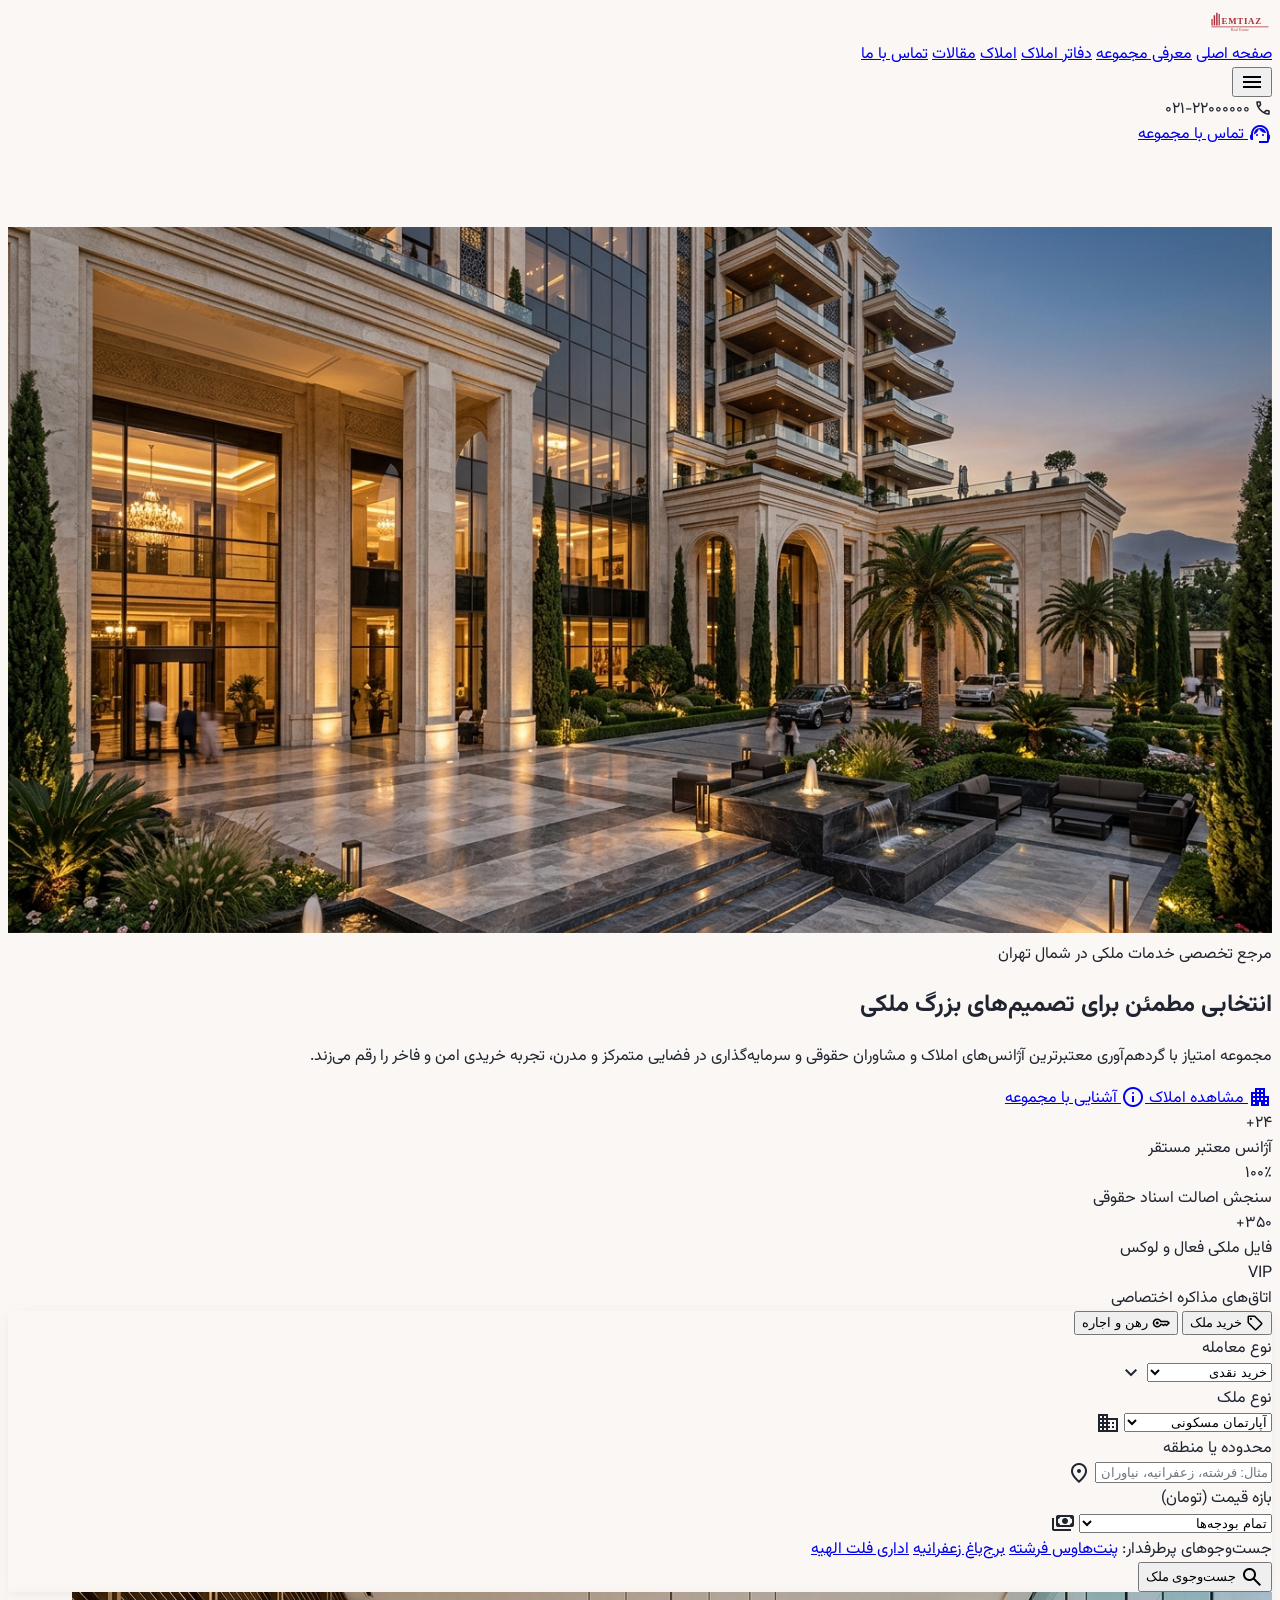
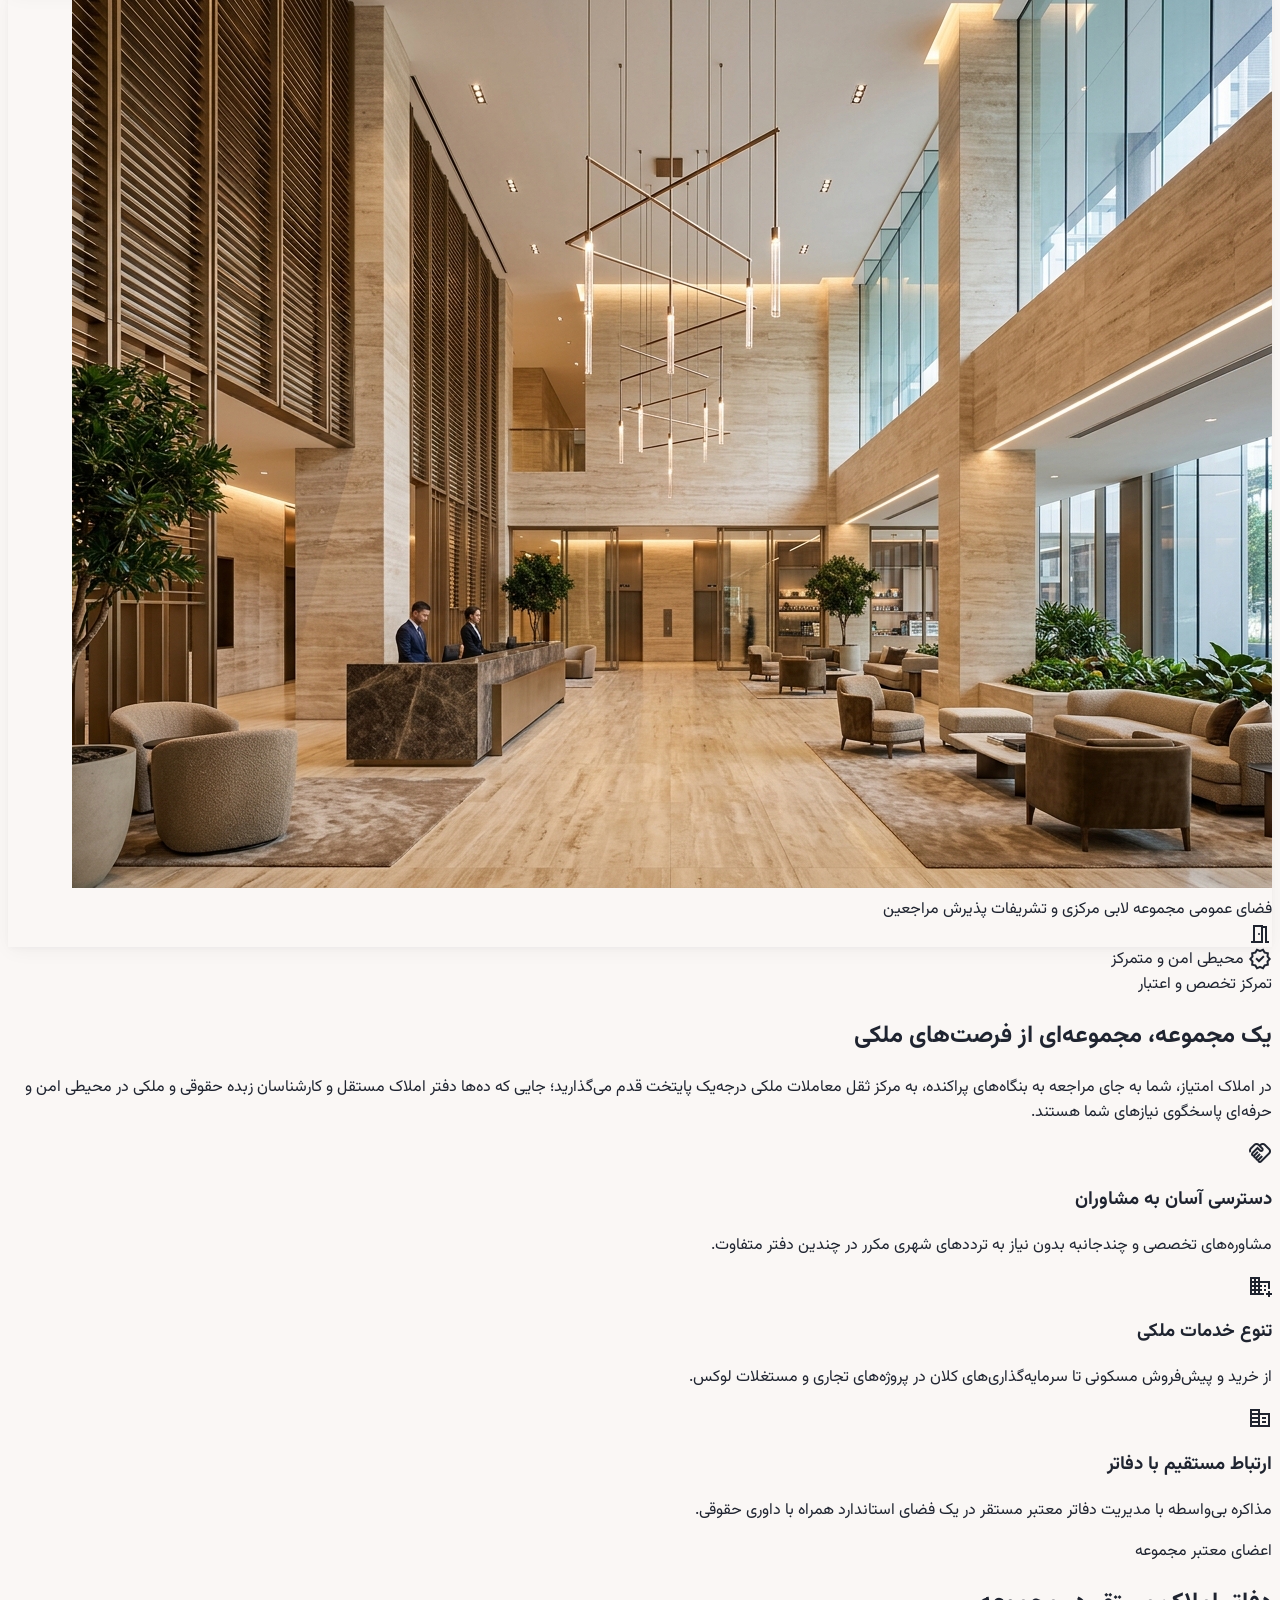
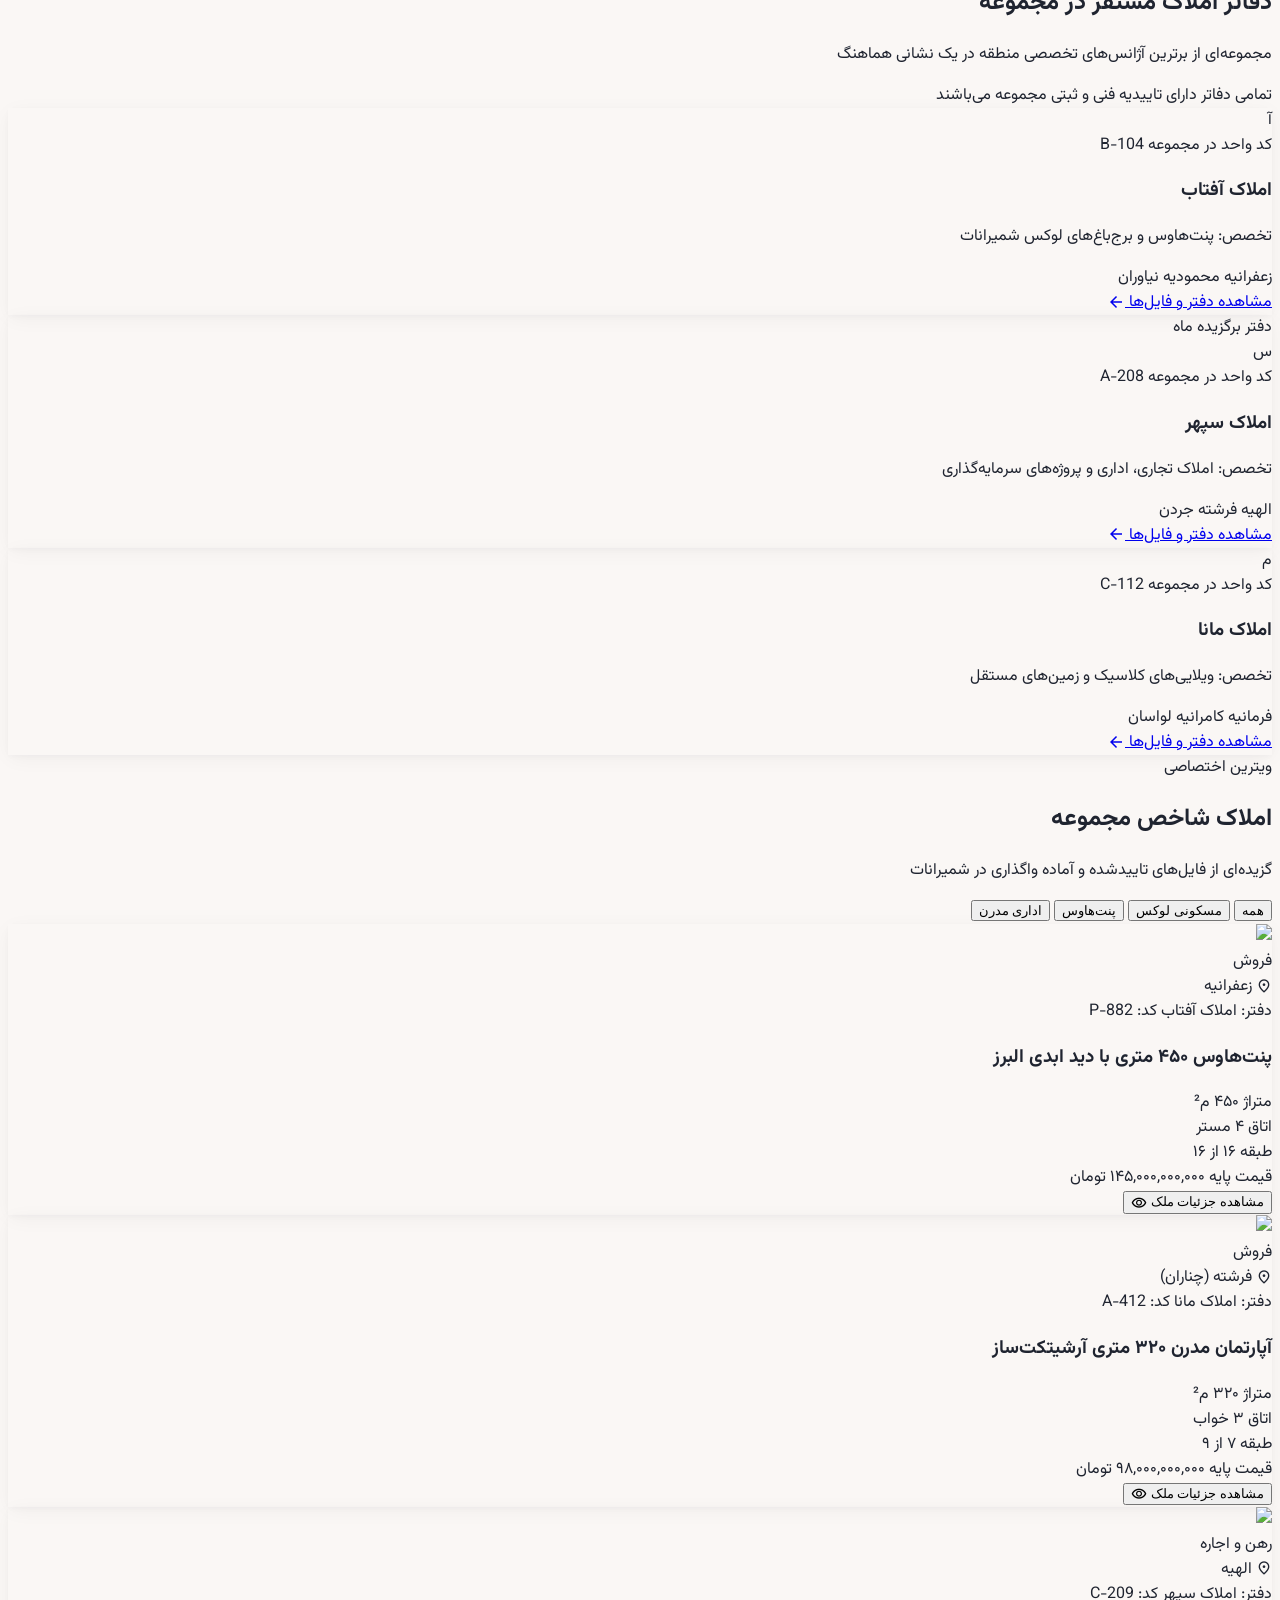
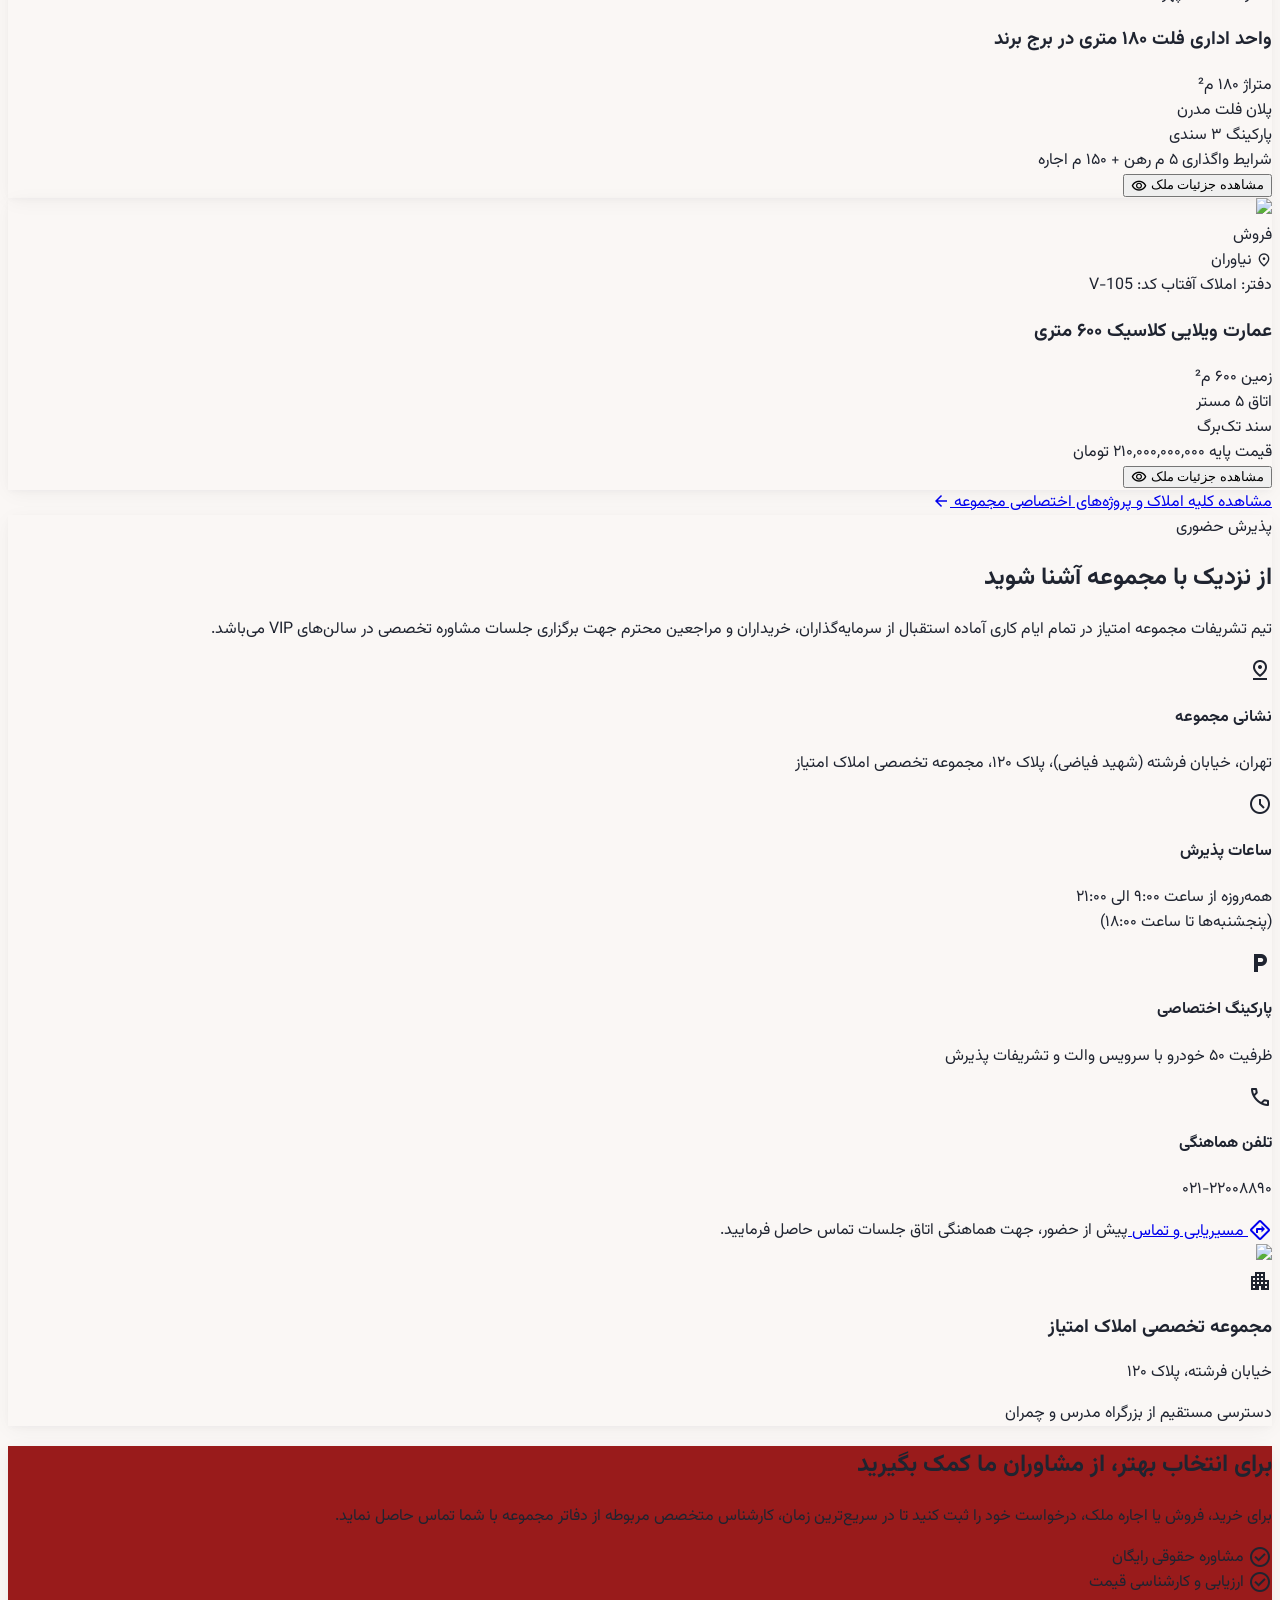
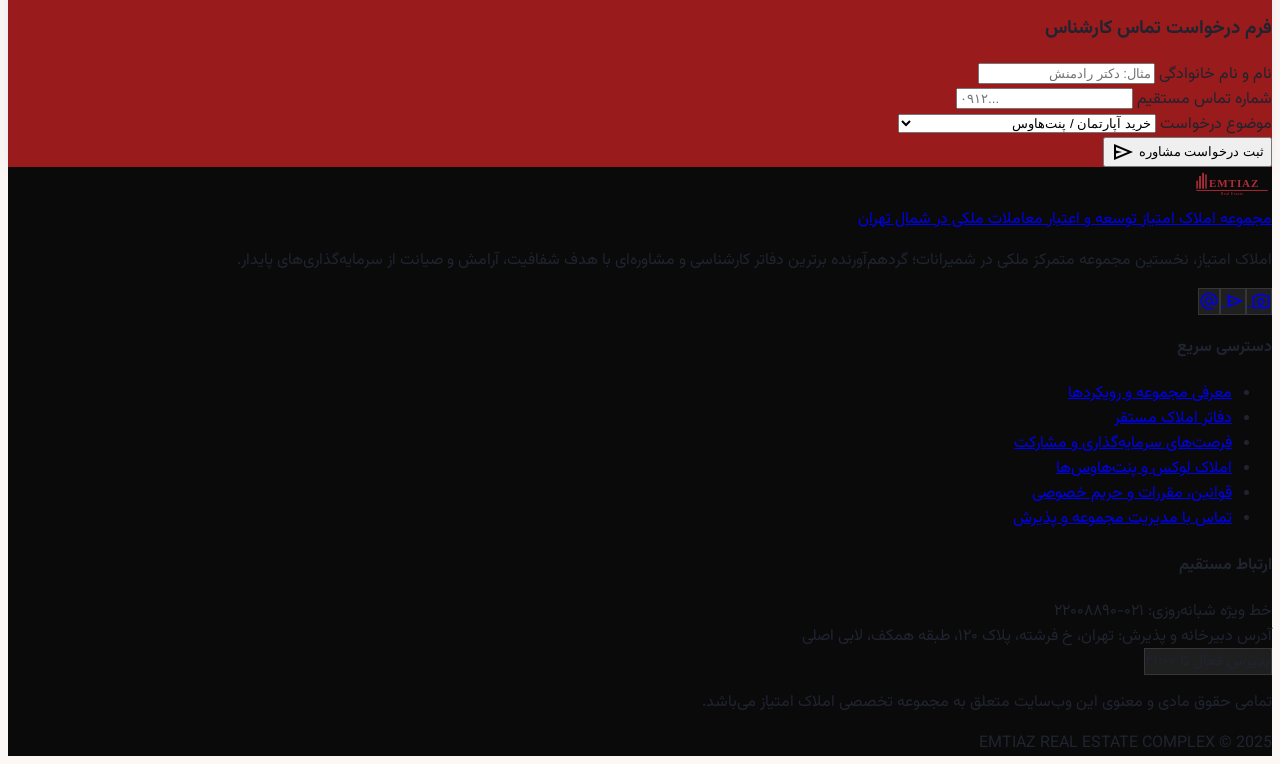
==== commit ce297de9: "edit 1" ====
--- a/index.html
+++ b/index.html
@@ -1,843 +1,1839 @@
-<!DOCTYPE html><html class="scroll-smooth" dir="rtl" lang="fa"><head>
-<meta charset="utf-8">
-<meta content="width=device-width, initial-scale=1.0" name="viewport">
-<title>مجتمع تخصصی املاک امتیاز | مرجع معاملات لوکس شمیرانات</title>
-<!-- Persian Typography (Vazirmatn) -->
-<link href="https://fonts.googleapis.com" rel="preconnect">
-<link crossorigin="" href="https://fonts.gstatic.com" rel="preconnect">
-<link href="https://fonts.googleapis.com/css2?family=Vazirmatn:wght@100..900&amp;display=swap" rel="stylesheet">
-<!-- Material Symbols Outlined -->
-<link href="https://fonts.googleapis.com/css2?family=Material+Symbols+Outlined:wght,FILL@100..700,0..1&amp;display=swap" rel="stylesheet">
-<!-- Tailwind CSS v3 with Plugins -->
-<script src="https://cdn.tailwindcss.com?plugins=forms,container-queries"></script>
+<!doctype html>
+<html class="scroll-smooth" dir="rtl" lang="fa">
+  <head>
+    <meta charset="utf-8" />
+    <meta content="width=device-width, initial-scale=1.0" name="viewport" />
+    <title>مجموعه تخصصی املاک امتیاز | مرجع معاملات لوکس شمیرانات</title>
+    <!-- Persian Typography (Vazirmatn) -->
+    <link href="https://fonts.googleapis.com" rel="preconnect" />
+    <link crossorigin="" href="https://fonts.gstatic.com" rel="preconnect" />
+    <link
+      href="https://fonts.googleapis.com/css2?family=Vazirmatn:wght@100..900&amp;display=swap"
+      rel="stylesheet"
+    />
+    <!-- Material Symbols Outlined -->
+    <link
+      href="https://fonts.googleapis.com/css2?family=Material+Symbols+Outlined:wght,FILL@100..700,0..1&amp;display=swap"
+      rel="stylesheet"
+    />
+    <!-- Tailwind CSS v3 with Plugins -->
+    <script src="https://cdn.tailwindcss.com?plugins=forms,container-queries"></script>
 
-  <link rel="stylesheet" href="assets/css/index.css">
-  <link rel="stylesheet" href="assets/responsive.css">
-  <script src="assets/js/tailwind-config.js"></script>
-</head>
-<body class="bg-surface text-on-surface antialiased selection:bg-white-dim selection:text-primary">
-<!-- ==================== 1. TOP APP BAR (Shared Component: TopNavBar) ==================== -->
-<header class="bg-surface/95 dark:bg-inverse-surface/95 backdrop-blur-md text-primary dark:text-inverse-primary docked full-width top-0 sticky z-50 shadow-sm dark:shadow-none border-b border-outline-variant/40 dark:border-outline/30">
-<div class="w-full max-w-[1320px] mx-auto px-6 md:px-12 flex items-center justify-between min-h-[72px] md:min-h-[80px] py-2 rtl">
-<!-- Right: Brand Identity & Monogram -->
-<div class="flex items-center gap-4">
-<a class="flex items-center gap-3 group transition-transform duration-200 active:scale-95 shrink-0" href="./index.html">
-<img src="assets/logo.svg" alt="املاک امتیاز | EMTIAZ Real Estate" class="h-14 md:h-16 w-auto object-contain" width="64" height="64" />
-</a>
-</div>
-<!-- Center: Navigation Links -->
-<nav class="hidden lg:flex items-center gap-8">
-<a class="text-primary dark:text-inverse-primary font-semibold border-b-2 border-secondary pb-1 text-label-lg font-label-lg transition-colors duration-200" href="./index.html">صفحه اصلی</a>
-<a class="text-on-surface-variant dark:text-surface-variant hover:text-primary dark:hover:text-inverse-primary transition-colors duration-200 text-label-lg font-label-lg" href="./about.html">معرفی مجتمع</a>
-<a class="text-on-surface-variant dark:text-surface-variant hover:text-primary dark:hover:text-inverse-primary transition-colors duration-200 text-label-lg font-label-lg" href="./info.html">دفاتر املاک</a>
-<a class="text-on-surface-variant dark:text-surface-variant hover:text-primary dark:hover:text-inverse-primary transition-colors duration-200 text-label-lg font-label-lg" href="./homes.html">املاک</a>
-<a class="text-on-surface-variant dark:text-surface-variant hover:text-primary dark:hover:text-inverse-primary transition-colors duration-200 text-label-lg font-label-lg" href="./blogs.html">مقالات</a>
-<a class="text-on-surface-variant dark:text-surface-variant hover:text-primary dark:hover:text-inverse-primary transition-colors duration-200 text-label-lg font-label-lg" href="#contact">تماس با ما</a>
-</nav>
-<!-- Left: Contact Badge & Trailing Actions -->
-<div class="flex items-center gap-4">
-<button type="button" id="mobile-menu-btn" class="lg:hidden inline-flex items-center justify-center w-11 h-11 rounded-lg border border-outline-variant/50 text-primary hover:bg-surface-container transition-colors" aria-label="باز کردن منو" aria-expanded="false" aria-controls="mobile-menu-panel">
-<span class="material-symbols-outlined text-[26px]" id="mobile-menu-icon">menu</span>
-</button>
+    <link rel="stylesheet" href="assets/css/index.css" />
+    <link rel="stylesheet" href="assets/responsive.css" />
+    <script src="assets/js/tailwind-config.js"></script>
+  </head>
+  <body
+    class="bg-surface text-on-surface antialiased selection:bg-white-dim selection:text-primary"
+  >
+    <!-- ==================== 1. TOP APP BAR (Shared Component: TopNavBar) ==================== -->
+    <header
+      class="bg-surface/95 dark:bg-inverse-surface/95 backdrop-blur-md text-primary dark:text-inverse-primary docked full-width top-0 sticky z-50 shadow-sm dark:shadow-none border-b border-outline-variant/40 dark:border-outline/30"
+    >
+      <div
+        class="w-full max-w-[1320px] mx-auto px-6 md:px-12 flex items-center justify-between min-h-[72px] md:min-h-[80px] py-2 rtl"
+      >
+        <!-- Right: Brand Identity & Monogram -->
+        <div class="flex items-center gap-4">
+          <a
+            class="flex items-center gap-3 group transition-transform duration-200 active:scale-95 shrink-0"
+            href="./index.html"
+          >
+            <img
+              src="assets/logo.svg"
+              alt="املاک امتیاز | EMTIAZ Real Estate"
+              class="h-14 md:h-16 w-auto object-contain"
+              width="64"
+              height="64"
+            />
+          </a>
+        </div>
+        <!-- Center: Navigation Links -->
+        <nav class="hidden lg:flex items-center gap-8">
+          <a
+            class="text-primary dark:text-inverse-primary font-semibold border-b-2 border-secondary pb-1 text-label-lg font-label-lg transition-colors duration-200"
+            href="./index.html"
+            >صفحه اصلی</a
+          >
+          <a
+            class="text-on-surface-variant dark:text-surface-variant hover:text-primary dark:hover:text-inverse-primary transition-colors duration-200 text-label-lg font-label-lg"
+            href="./about.html"
+            >معرفی مجموعه</a
+          >
+          <a
+            class="text-on-surface-variant dark:text-surface-variant hover:text-primary dark:hover:text-inverse-primary transition-colors duration-200 text-label-lg font-label-lg"
+            href="./info.html"
+            >دفاتر املاک</a
+          >
+          <a
+            class="text-on-surface-variant dark:text-surface-variant hover:text-primary dark:hover:text-inverse-primary transition-colors duration-200 text-label-lg font-label-lg"
+            href="./homes.html"
+            >املاک</a
+          >
+          <a
+            class="text-on-surface-variant dark:text-surface-variant hover:text-primary dark:hover:text-inverse-primary transition-colors duration-200 text-label-lg font-label-lg"
+            href="./blogs.html"
+            >مقالات</a
+          >
+          <a
+            class="text-on-surface-variant dark:text-surface-variant hover:text-primary dark:hover:text-inverse-primary transition-colors duration-200 text-label-lg font-label-lg"
+            href="#contact"
+            >تماس با ما</a
+          >
+        </nav>
+        <!-- Left: Contact Badge & Trailing Actions -->
+        <div class="flex items-center gap-4">
+          <button
+            type="button"
+            id="mobile-menu-btn"
+            class="lg:hidden inline-flex items-center justify-center w-11 h-11 rounded-lg border border-outline-variant/50 text-primary hover:bg-surface-container transition-colors"
+            aria-label="باز کردن منو"
+            aria-expanded="false"
+            aria-controls="mobile-menu-panel"
+          >
+            <span
+              class="material-symbols-outlined text-[26px]"
+              id="mobile-menu-icon"
+              >menu</span
+            >
+          </button>
 
-<div class="hidden sm:flex items-center gap-2 px-3 py-1.5 rounded-lg bg-surface-container-high text-primary border border-outline-variant/30">
-<span class="material-symbols-outlined text-secondary" data-icon="call" style="font-size: 18px;">call</span>
-<span class="text-label-md font-label-md tracking-wider font-semibold">۰۲۱-۲۲۰۰۰۰۰۰</span>
-</div>
-<a class="px-5 py-2.5 rounded-lg bg-primary-container text-on-primary hover:bg-[#8B1E2A] transition-all duration-200 ease-in-out active:scale-95 text-label-lg font-label-lg shadow-sm flex items-center gap-2 border border-secondary/30" href="#contact">
-<span class="material-symbols-outlined text-white text-sm" data-icon="support_agent">support_agent</span>
-<span class="">تماس با مجتمع</span>
-</a>
-</div>
-</div>
-</header>
-<div id="mobile-menu-backdrop" class="fixed inset-0 z-[90] bg-black/45 lg:hidden" aria-hidden="true"></div>
-<div id="mobile-menu-panel" class="fixed top-0 right-0 z-[100] h-full w-[min(100%,300px)] bg-surface shadow-2xl lg:hidden flex flex-col" role="dialog" aria-modal="true" aria-label="منوی اصلی">
-<div class="flex items-center justify-between p-4 border-b border-outline-variant/40">
-<a href="index.html" class="flex items-center gap-2"><img src="assets/logo.svg" alt="املاک امتیاز" class="h-10 w-auto object-contain" width="40" height="40" /></a>
-<button type="button" id="mobile-menu-close" class="inline-flex items-center justify-center w-10 h-10 rounded-lg text-primary hover:bg-surface-container" aria-label="بستن منو"><span class="material-symbols-outlined text-[24px]">close</span></button>
-</div>
-<nav class="flex-1 overflow-y-auto p-4 space-y-1"><a class="block py-3 px-2 text-label-lg font-label-lg text-on-surface border-b border-outline-variant/30 hover:text-primary transition-colors" href="index.html">صفحه اصلی</a>\n<a class="block py-3 px-2 text-label-lg font-label-lg text-on-surface border-b border-outline-variant/30 hover:text-primary transition-colors" href="info.html">معرفی مجتمع</a>\n<a class="block py-3 px-2 text-label-lg font-label-lg text-on-surface border-b border-outline-variant/30 hover:text-primary transition-colors" href="homes.html">املاک</a>\n<a class="block py-3 px-2 text-label-lg font-label-lg text-on-surface border-b border-outline-variant/30 hover:text-primary transition-colors" href="blogs.html">مقالات</a>\n<a class="block py-3 px-2 text-label-lg font-label-lg text-on-surface border-b border-outline-variant/30 hover:text-primary transition-colors" href="about.html">تماس با ما</a></nav>
-<div class="p-4 border-t border-outline-variant/40 space-y-3">
-<a href="tel:02122008890" class="flex items-center justify-center gap-2 w-full py-3 rounded-lg bg-surface-container text-primary text-label-md font-semibold border border-outline-variant/40"><span class="material-symbols-outlined text-[20px]">call</span><span dir="ltr">۰۲۱-۲۲۰۰۸۸۹۰</span></a>
-<a href="about.html" class="flex items-center justify-center gap-2 w-full py-3 rounded-lg bg-primary text-white text-label-md font-semibold"><span class="material-symbols-outlined text-[20px]">support_agent</span><span>تماس با مجتمع</span></a>
-</div>
-</div>
+          <div
+            class="hidden sm:flex items-center gap-2 px-3 py-1.5 rounded-lg bg-surface-container-high text-primary border border-outline-variant/30"
+          >
+            <span
+              class="material-symbols-outlined text-secondary"
+              data-icon="call"
+              style="font-size: 18px"
+              >call</span
+            >
+            <span
+              class="text-label-md font-label-md tracking-wider font-semibold"
+              >۰۲۱-۲۲۰۰۰۰۰۰</span
+            >
+          </div>
+          <a
+            class="px-5 py-2.5 rounded-lg bg-primary-container text-on-primary hover:bg-[#8B1E2A] transition-all duration-200 ease-in-out active:scale-95 text-label-lg font-label-lg shadow-sm flex items-center gap-2 border border-secondary/30"
+            href="#contact"
+          >
+            <span
+              class="material-symbols-outlined text-white text-sm"
+              data-icon="support_agent"
+              >support_agent</span
+            >
+            <span class="">تماس با مجموعه</span>
+          </a>
+        </div>
+      </div>
+    </header>
+    <div
+      id="mobile-menu-backdrop"
+      class="fixed inset-0 z-[90] bg-black/45 lg:hidden"
+      aria-hidden="true"
+    ></div>
+    <div
+      id="mobile-menu-panel"
+      class="fixed top-0 right-0 z-[100] h-full w-[min(100%,300px)] bg-surface shadow-2xl lg:hidden flex flex-col"
+      role="dialog"
+      aria-modal="true"
+      aria-label="منوی اصلی"
+    >
+      <div
+        class="flex items-center justify-between p-4 border-b border-outline-variant/40"
+      >
+        <a href="index.html" class="flex items-center gap-2"
+          ><img
+            src="assets/logo.svg"
+            alt="املاک امتیاز"
+            class="h-10 w-auto object-contain"
+            width="40"
+            height="40"
+        /></a>
+        <button
+          type="button"
+          id="mobile-menu-close"
+          class="inline-flex items-center justify-center w-10 h-10 rounded-lg text-primary hover:bg-surface-container"
+          aria-label="بستن منو"
+        >
+          <span class="material-symbols-outlined text-[24px]">close</span>
+        </button>
+      </div>
+      <nav class="flex-1 overflow-y-auto p-4 space-y-1">
+        <a
+          class="block py-3 px-2 text-label-lg font-label-lg text-on-surface border-b border-outline-variant/30 hover:text-primary transition-colors"
+          href="index.html"
+          >صفحه اصلی</a
+        ><a
+          class="block py-3 px-2 text-label-lg font-label-lg text-on-surface border-b border-outline-variant/30 hover:text-primary transition-colors"
+          href="info.html"
+          >معرفی مجموعه</a
+        ><a
+          class="block py-3 px-2 text-label-lg font-label-lg text-on-surface border-b border-outline-variant/30 hover:text-primary transition-colors"
+          href="homes.html"
+          >املاک</a
+        ><a
+          class="block py-3 px-2 text-label-lg font-label-lg text-on-surface border-b border-outline-variant/30 hover:text-primary transition-colors"
+          href="blogs.html"
+          >مقالات</a
+        ><a
+          class="block py-3 px-2 text-label-lg font-label-lg text-on-surface border-b border-outline-variant/30 hover:text-primary transition-colors"
+          href="about.html"
+          >تماس با ما</a
+        >
+      </nav>
+      <div class="p-4 border-t border-outline-variant/40 space-y-3">
+        <a
+          href="tel:02122008890"
+          class="flex items-center justify-center gap-2 w-full py-3 rounded-lg bg-surface-container text-primary text-label-md font-semibold border border-outline-variant/40"
+          ><span class="material-symbols-outlined text-[20px]">call</span
+          ><span dir="ltr">۰۲۱-۲۲۰۰۸۸۹۰</span></a
+        >
+        <a
+          href="about.html"
+          class="flex items-center justify-center gap-2 w-full py-3 rounded-lg bg-primary text-white text-label-md font-semibold"
+          ><span class="material-symbols-outlined text-[20px]"
+            >support_agent</span
+          ><span>تماس با مجموعه</span></a
+        >
+      </div>
+    </div>
 
-<!-- ==================== 2. GRAND ARCHITECTURAL HERO SECTION ==================== -->
-<section class="relative min-h-[520px] sm:min-h-[600px] md:min-h-[720px] flex items-center justify-center overflow-hidden">
-<!-- Visual Background: Complex External Twilight Architecture -->
-<div class="absolute inset-0 z-0">
-<img class="w-full h-full object-cover object-center transform scale-105 transition-transform duration-1000 ease-out" data-alt="A grand evening architectural facade of a palatial luxury real estate complex in Northern Tehran. Double-height warm illuminated arched colonnades, pristine Italian travertine stonework, water fountains with gentle lighting, and lush manicured palm trees under a tranquil twilight sky in shades of deep emerald, gold, and warm ivory." src="https://lh3.googleusercontent.com/aida/[base64]">
-<div class="absolute inset-0 bg-gradient-to-t from-primary/95 via-primary/65 to-primary/30 mix-blend-multiply"></div>
-<div class="absolute inset-0 bg-gradient-to-r from-primary/80 via-transparent to-primary/70"></div>
-</div>
-<!-- Architectural Content Container -->
-<div class="relative z-10 w-full max-w-[1320px] mx-auto px-6 md:px-12 py-20 text-center flex flex-col items-center">
-<!-- Eyebrow Pill Badge -->
-<div class="inline-flex items-center gap-2 px-4 py-1.5 rounded-full bg-surface-container-lowest/15 backdrop-blur-md border border-secondary/40 text-white mb-6">
-<span class="w-2 h-2 rounded-full bg-white animate-pulse"></span>
-<span class="text-label-md font-label-md tracking-wide">مرجع تخصصی خدمات ملکی در شمال تهران</span>
-</div>
-<!-- Main Headline -->
-<h1 class="text-on-primary font-display-hero text-display-hero md:text-display-hero text-display-hero-mobile max-w-4xl tracking-tight mb-6 leading-tight">
-        انتخابی مطمئن برای تصمیم‌های بزرگ ملکی
-      </h1>
-<!-- Description Paragraph -->
-<p class="text-surface-container-highest/90 text-body-lg font-body-lg max-w-2xl mx-auto mb-10 leading-relaxed font-normal">مجتمع امتیاز با گردهم‌آوری معتبرترین آژانس‌های املاک و مشاوران حقوقی و سرمایه‌گذاری در فضایی متمرکز و مدرن، تجربه خریدی امن و فاخر را رقم می‌زند.</p>
-<!-- CTA Buttons -->
-<div class="flex flex-wrap items-center justify-center gap-4">
-<a class="h-12 px-8 rounded-lg bg-primary-container text-on-primary hover:bg-[#8B1E2A] border border-secondary transition-all duration-200 flex items-center justify-center gap-2 text-label-lg font-label-lg shadow-lg active:scale-95" href="#properties">
-<span class="material-symbols-outlined text-white" data-icon="apartment">apartment</span>
-<span class="">مشاهده املاک</span>
-</a>
-<a class="h-12 px-8 rounded-lg bg-surface-container-lowest/10 hover:bg-surface-container-lowest/20 backdrop-blur-md text-on-primary border border-outline-variant/50 transition-all duration-200 flex items-center justify-center gap-2 text-label-lg font-label-lg active:scale-95" href="#about-complex">
-<span class="material-symbols-outlined" data-icon="info">info</span>
-<span class="">آشنایی با مجتمع</span>
-</a>
-</div>
-<!-- Trust Metrics Ribbon -->
-<div class="mt-14 pt-8 border-t border-outline-variant/20 grid grid-cols-2 md:grid-cols-4 gap-6 md:gap-12 w-full max-w-3xl">
-<div class="text-right border-r-2 border-secondary pr-4">
-<div class="text-headline-md font-headline-md text-white font-bold">۲۴+</div>
-<div class="text-body-sm font-body-sm text-surface-container-highest/80">آژانس معتبر مستقر</div>
-</div>
-<div class="text-right border-r-2 border-secondary pr-4">
-<div class="text-headline-md font-headline-md text-white font-bold">۱۰۰٪</div>
-<div class="text-body-sm font-body-sm text-surface-container-highest/80">سنجش اصالت اسناد حقوقی</div>
-</div>
-<div class="text-right border-r-2 border-secondary pr-4">
-<div class="text-headline-md font-headline-md text-white font-bold">۳۵۰+</div>
-<div class="text-body-sm font-body-sm text-surface-container-highest/80">فایل ملکی فعال و لوکس</div>
-</div>
-<div class="text-right border-r-2 border-secondary pr-4">
-<div class="text-headline-md font-headline-md text-white font-bold">VIP</div>
-<div class="text-body-sm font-body-sm text-surface-container-highest/80">اتاق‌های مذاکره اختصاصی</div>
-</div>
-</div>
-</div>
-</section>
-<!-- ==================== 3. INTEGRATED LUXURY PROPERTY SEARCH PANEL ==================== -->
-<section class="relative z-20 -mt-10 max-w-[1240px] mx-auto px-6">
-<div class="bg-surface-container-lowest rounded-xl p-6 md:p-8 architectural-shadow border border-outline-variant/40">
-<!-- Search Mode Tabs -->
-<div class="flex items-center gap-4 mb-6 border-b border-outline-variant/30 pb-3">
-<button class="flex items-center gap-2 pb-3 -mb-3 text-primary font-bold border-b-2 border-secondary text-label-lg font-label-lg transition-colors">
-<span class="material-symbols-outlined text-secondary" data-icon="sell" style="font-size: 18px;">sell</span>
-<span class="">خرید ملک</span>
-</button>
-<button class="flex items-center gap-2 pb-3 -mb-3 text-on-surface-variant hover:text-primary text-label-lg font-label-lg transition-colors">
-<span class="material-symbols-outlined" data-icon="key" style="font-size: 18px;">key</span>
-<span class="">رهن و اجاره</span>
-</button>
-</div>
-<!-- Filter Controls Grid -->
-<div class="grid grid-cols-1 md:grid-cols-2 lg:grid-cols-4 gap-4 mb-6">
-<!-- Transaction Type -->
-<div>
-<label class="block text-label-md font-label-md text-on-surface-variant mb-1.5 text-right font-medium">نوع معامله</label>
-<div class="relative">
-<select class="w-full h-12 bg-surface text-on-surface text-body-md font-body-md rounded-lg border border-outline-variant/60 pr-4 pl-10 focus:outline-none focus:ring-2 focus:ring-secondary/30 focus:border-primary transition-all appearance-none">
-<option value="buy">خرید نقدی</option>
-<option value="presell">پیش‌فروش سازنده</option>
-<option value="mortgage">رهن کامل</option>
-</select>
-<span class="material-symbols-outlined absolute left-3 top-3 text-outline pointer-events-none" data-icon="expand_more">expand_more</span>
-</div>
-</div>
-<!-- Property Type -->
-<div>
-<label class="block text-label-md font-label-md text-on-surface-variant mb-1.5 text-right font-medium">نوع ملک</label>
-<div class="relative">
-<select class="w-full h-12 bg-surface text-on-surface text-body-md font-body-md rounded-lg border border-outline-variant/60 pr-4 pl-10 focus:outline-none focus:ring-2 focus:ring-secondary/30 focus:border-primary transition-all appearance-none">
-<option value="apartment">آپارتمان مسکونی</option>
-<option value="penthouse">پنت‌هاوس و ویلا</option>
-<option value="office">اداری و تجاری</option>
-<option value="land">زمین و مستغلات کلنگی</option>
-</select>
-<span class="material-symbols-outlined absolute left-3 top-3 text-outline pointer-events-none" data-icon="domain">domain</span>
-</div>
-</div>
-<!-- District / Area -->
-<div>
-<label class="block text-label-md font-label-md text-on-surface-variant mb-1.5 text-right font-medium">محدوده یا منطقه</label>
-<div class="relative">
-<input class="w-full h-12 bg-surface text-on-surface text-body-md font-body-md rounded-lg border border-outline-variant/60 pr-10 pl-4 focus:outline-none focus:ring-2 focus:ring-secondary/30 focus:border-primary transition-all placeholder:text-outline/70" placeholder="مثال: فرشته، زعفرانیه، نیاوران" type="text">
-<span class="material-symbols-outlined absolute right-3 top-3 text-secondary" data-icon="location_on">location_on</span>
-</div>
-</div>
-<!-- Budget Range -->
-<div>
-<label class="block text-label-md font-label-md text-on-surface-variant mb-1.5 text-right font-medium">بازه قیمت (تومان)</label>
-<div class="relative">
-<select class="w-full h-12 bg-surface text-on-surface text-body-md font-body-md rounded-lg border border-outline-variant/60 pr-4 pl-10 focus:outline-none focus:ring-2 focus:ring-secondary/30 focus:border-primary transition-all appearance-none">
-<option value="all">تمام بودجه‌ها</option>
-<option value="20-50">۲۰ تا ۵۰ میلیارد تومان</option>
-<option value="50-100">۵۰ تا ۱۰۰ میلیارد تومان</option>
-<option value="100+">بالای ۱۰۰ میلیارد تومان (لوکس)</option>
-</select>
-<span class="material-symbols-outlined absolute left-3 top-3 text-outline pointer-events-none" data-icon="payments">payments</span>
-</div>
-</div>
-</div>
-<!-- Action Row -->
-<div class="flex flex-col sm:flex-row items-center justify-between gap-4 pt-4 border-t border-outline-variant/20">
-<div class="flex flex-wrap items-center gap-2 text-label-md font-label-md text-on-surface-variant">
-<span class="text-outline">جست‌وجوهای پرطرفدار:</span>
-<a class="px-2.5 py-1 rounded bg-surface hover:bg-surface-container-high transition-colors text-primary font-medium" href="#">پنت‌هاوس فرشته</a>
-<a class="px-2.5 py-1 rounded bg-surface hover:bg-surface-container-high transition-colors text-primary font-medium" href="#">برج‌باغ زعفرانیه</a>
-<a class="px-2.5 py-1 rounded bg-surface hover:bg-surface-container-high transition-colors text-primary font-medium" href="#">اداری فلت الهیه</a>
-</div>
-<button class="w-full sm:w-auto h-12 px-8 rounded-lg bg-primary-container text-on-primary hover:bg-[#8B1E2A] border border-secondary transition-all duration-200 flex items-center justify-center gap-2 text-label-lg font-label-lg shadow active:scale-95">
-<span class="material-symbols-outlined text-white" data-icon="search">search</span>
-<span class="">جست‌وجوی ملک</span>
-</button>
-</div>
-</div>
-</section>
-<!-- ==================== 4. COMPLEX INTRODUCTION EDITORIAL SECTION ==================== -->
-<section class="py-24 max-w-[1320px] mx-auto px-6 md:px-12" id="about-complex">
-<div class="grid grid-cols-1 lg:grid-cols-12 gap-12 lg:gap-16 items-center">
-<!-- Right Column: Editorial Architecture Photo -->
-<div class="lg:col-span-6 relative">
-<div class="relative rounded-xl overflow-hidden architectural-shadow border border-outline-variant/40">
-<img class="w-full h-[460px] md:h-[540px] object-cover object-center" data-alt="A luxurious double-height modern travertine atrium inside an Iranian prime real estate complex. Minimalist brass geometric pendant chandelier, elegant marble concierge desk with polished granite surfaces, quiet private seating salon with boutique olive trees and floor-to-ceiling glass in soft natural daylight." src="https://lh3.googleusercontent.com/aida/[base64]">
-<!-- Architectural Label Overlay -->
-<div class="absolute bottom-4 right-4 left-4 bg-surface-container-lowest/95 backdrop-blur-md p-4 rounded-lg border border-secondary/30 flex items-center justify-between">
-<div class="text-right">
-<span class="text-label-sm font-label-sm text-secondary font-bold uppercase tracking-wider block">فضای عمومی مجتمع</span>
-<span class="text-title-md font-title-md text-primary font-bold">لابی مرکزی و تشریفات پذیرش مراجعین</span>
-</div>
-<div class="w-10 h-10 rounded-full bg-surface-container flex items-center justify-center text-primary">
-<span class="material-symbols-outlined text-secondary" data-icon="meeting_room">meeting_room</span>
-</div>
-</div>
-</div>
-<!-- Floating Accent Pill -->
-<div class="hidden sm:flex absolute -top-5 -right-5 bg-primary-container text-on-primary px-4 py-2 rounded-lg border border-secondary items-center gap-2 shadow-lg">
-<span class="material-symbols-outlined text-white" data-icon="verified">verified</span>
-<span class="text-label-md font-label-md font-semibold">محیطی امن و متمرکز</span>
-</div>
-</div>
-<!-- Left Column: Editorial Brand Storytelling -->
-<div class="lg:col-span-6 text-right">
-<div class="inline-flex items-center gap-2 text-secondary mb-3">
-<span class="w-6 h-[2px] bg-secondary"></span>
-<span class="text-label-lg font-label-lg font-bold">تمرکز تخصص و اعتبار</span>
-</div>
-<h2 class="text-headline-lg font-headline-lg text-primary tracking-tight mb-6">
-          یک مجتمع، مجموعه‌ای از فرصت‌های ملکی
-        </h2>
-<p class="text-on-surface-variant text-body-lg font-body-lg leading-relaxed mb-8">در املاک امتیاز، شما به جای مراجعه به بنگاه‌های پراکنده، به مرکز ثقل معاملات ملکی درجه‌یک پایتخت قدم می‌گذارید؛ جایی که ده‌ها دفتر املاک مستقل و کارشناسان زبده حقوقی و ملکی در محیطی امن و حرفه‌ای پاسخگوی نیازهای شما هستند.</p>
-<!-- Refined Benefit Blocks -->
-<div class="space-y-6">
-<div class="flex items-start gap-4 p-4 rounded-lg bg-surface-container-lowest border border-outline-variant/30 hover:border-secondary/40 transition-colors">
-<div class="w-12 h-12 rounded-lg bg-surface-container flex items-center justify-center shrink-0 border border-outline-variant/20 text-secondary">
-<span class="material-symbols-outlined" data-icon="handshake">handshake</span>
-</div>
-<div>
-<h3 class="text-title-md font-title-md text-primary font-bold mb-1">دسترسی آسان به مشاوران</h3>
-<p class="text-body-md font-body-md text-on-surface-variant">مشاوره‌های تخصصی و چندجانبه بدون نیاز به ترددهای شهری مکرر در چندین دفتر متفاوت.</p>
-</div>
-</div>
-<div class="flex items-start gap-4 p-4 rounded-lg bg-surface-container-lowest border border-outline-variant/30 hover:border-secondary/40 transition-colors">
-<div class="w-12 h-12 rounded-lg bg-surface-container flex items-center justify-center shrink-0 border border-outline-variant/20 text-secondary">
-<span class="material-symbols-outlined" data-icon="domain_add">domain_add</span>
-</div>
-<div>
-<h3 class="text-title-md font-title-md text-primary font-bold mb-1">تنوع خدمات ملکی</h3>
-<p class="text-body-md font-body-md text-on-surface-variant">از خرید و پیش‌فروش مسکونی تا سرمایه‌گذاری‌های کلان در پروژه‌های تجاری و مستغلات لوکس.</p>
-</div>
-</div>
-<div class="flex items-start gap-4 p-4 rounded-lg bg-surface-container-lowest border border-outline-variant/30 hover:border-secondary/40 transition-colors">
-<div class="w-12 h-12 rounded-lg bg-surface-container flex items-center justify-center shrink-0 border border-outline-variant/20 text-secondary">
-<span class="material-symbols-outlined" data-icon="corporate_fare">corporate_fare</span>
-</div>
-<div>
-<h3 class="text-title-md font-title-md text-primary font-bold mb-1">ارتباط مستقیم با دفاتر</h3>
-<p class="text-body-md font-body-md text-on-surface-variant">مذاکره بی‌واسطه با مدیریت دفاتر معتبر مستقر در یک فضای استاندارد همراه با داوری حقوقی.</p>
-</div>
-</div>
-</div>
-</div>
-</div>
-</section>
-<!-- ==================== 5. RESIDENT REAL ESTATE OFFICES DIRECTORY ==================== -->
-<section class="py-20 bg-surface-container-low border-y border-outline-variant/30" id="offices">
-<div class="max-w-[1320px] mx-auto px-6 md:px-12">
-<!-- Section Header -->
-<div class="flex flex-col md:flex-row md:items-end justify-between mb-12">
-<div class="text-right">
-<div class="inline-flex items-center gap-2 text-secondary mb-2">
-<span class="w-6 h-[2px] bg-secondary"></span>
-<span class="text-label-lg font-label-lg font-bold">اعضای معتبر مجموعه</span>
-</div>
-<h2 class="text-headline-lg font-headline-lg text-primary">دفاتر املاک مستقر در مجتمع</h2>
-<p class="text-on-surface-variant text-body-md font-body-md mt-2">مجموعه‌ای از برترین آژانس‌های تخصصی منطقه در یک نشانی هماهنگ</p>
-</div>
-<div class="mt-4 md:mt-0 text-left">
-<span class="text-label-sm font-label-sm bg-surface-container px-3 py-1.5 rounded-full border border-outline-variant/40 text-on-surface-variant">
-            تمامی دفاتر دارای تاییدیه فنی و ثبتی مجتمع می‌باشند
-          </span>
-</div>
-</div>
-<!-- 3 Resident Office Cards -->
-<div class="grid grid-cols-1 md:grid-cols-3 gap-8">
-<!-- Office 1 -->
-<div class="bg-surface-container-lowest rounded-xl p-8 border border-outline-variant/40 architectural-shadow architectural-shadow-hover transition-all duration-300 flex flex-col justify-between">
-<div>
-<div class="flex items-center justify-between mb-6 pb-4 border-b border-outline-variant/20">
-<div class="w-14 h-14 rounded-lg bg-surface-container flex items-center justify-center border border-secondary/40 text-secondary font-bold text-headline-sm">
-                آ
-              </div>
-<div class="text-left">
-<span class="text-label-sm font-label-sm text-outline block">کد واحد در مجتمع</span>
-<span class="text-title-md font-title-md font-bold text-primary font-mono">B-104</span>
-</div>
-</div>
-<div class="text-right">
-<h3 class="text-headline-sm font-headline-sm text-primary font-bold mb-2">املاک آفتاب</h3>
-<p class="text-body-md font-body-md text-on-surface-variant mb-4">
-                تخصص: <span class="font-semibold text-primary">پنت‌هاوس و برج‌باغ‌های لوکس شمیرانات</span>
-</p>
-<div class="flex flex-wrap gap-2 mb-6">
-<span class="text-label-sm font-label-sm bg-surface px-2.5 py-1 rounded text-on-surface-variant border border-outline-variant/30">زعفرانیه</span>
-<span class="text-label-sm font-label-sm bg-surface px-2.5 py-1 rounded text-on-surface-variant border border-outline-variant/30">محمودیه</span>
-<span class="text-label-sm font-label-sm bg-surface px-2.5 py-1 rounded text-on-surface-variant border border-outline-variant/30">نیاوران</span>
-</div>
-</div>
-</div>
-<a class="w-full h-11 rounded-lg border border-secondary text-primary hover:bg-surface-container transition-all flex items-center justify-center gap-2 text-label-lg font-label-lg font-semibold mt-4" href="#contact">
-<span class="">مشاهده دفتر و فایل‌ها</span>
-<span class="material-symbols-outlined text-secondary" data-icon="arrow_back" style="font-size: 18px;">arrow_back</span>
-</a>
-</div>
-<!-- Office 2 -->
-<div class="bg-surface-container-lowest rounded-xl p-8 border border-secondary/50 architectural-shadow architectural-shadow-hover transition-all duration-300 flex flex-col justify-between relative">
-<div class="absolute -top-3 right-6 bg-secondary text-on-secondary text-label-sm font-label-sm px-3 py-0.5 rounded-full font-bold">
-            دفتر برگزیده ماه
-          </div>
-<div>
-<div class="flex items-center justify-between mb-6 pb-4 border-b border-outline-variant/20">
-<div class="w-14 h-14 rounded-lg bg-surface-container flex items-center justify-center border border-secondary/40 text-secondary font-bold text-headline-sm">
-                س
-              </div>
-<div class="text-left">
-<span class="text-label-sm font-label-sm text-outline block">کد واحد در مجتمع</span>
-<span class="text-title-md font-title-md font-bold text-primary font-mono">A-208</span>
-</div>
-</div>
-<div class="text-right">
-<h3 class="text-headline-sm font-headline-sm text-primary font-bold mb-2">املاک سپهر</h3>
-<p class="text-body-md font-body-md text-on-surface-variant mb-4">
-                تخصص: <span class="font-semibold text-primary">املاک تجاری، اداری و پروژه‌های سرمایه‌گذاری</span>
-</p>
-<div class="flex flex-wrap gap-2 mb-6">
-<span class="text-label-sm font-label-sm bg-surface px-2.5 py-1 rounded text-on-surface-variant border border-outline-variant/30">الهیه</span>
-<span class="text-label-sm font-label-sm bg-surface px-2.5 py-1 rounded text-on-surface-variant border border-outline-variant/30">فرشته</span>
-<span class="text-label-sm font-label-sm bg-surface px-2.5 py-1 rounded text-on-surface-variant border border-outline-variant/30">جردن</span>
-</div>
-</div>
-</div>
-<a class="w-full h-11 rounded-lg bg-primary-container text-on-primary hover:bg-[#8B1E2A] transition-all flex items-center justify-center gap-2 text-label-lg font-label-lg font-semibold mt-4 shadow-sm border border-secondary/40" href="#contact">
-<span class="">مشاهده دفتر و فایل‌ها</span>
-<span class="material-symbols-outlined text-white" data-icon="arrow_back" style="font-size: 18px;">arrow_back</span>
-</a>
-</div>
-<!-- Office 3 -->
-<div class="bg-surface-container-lowest rounded-xl p-8 border border-outline-variant/40 architectural-shadow architectural-shadow-hover transition-all duration-300 flex flex-col justify-between">
-<div>
-<div class="flex items-center justify-between mb-6 pb-4 border-b border-outline-variant/20">
-<div class="w-14 h-14 rounded-lg bg-surface-container flex items-center justify-center border border-secondary/40 text-secondary font-bold text-headline-sm">
-                م
-              </div>
-<div class="text-left">
-<span class="text-label-sm font-label-sm text-outline block">کد واحد در مجتمع</span>
-<span class="text-title-md font-title-md font-bold text-primary font-mono">C-112</span>
-</div>
-</div>
-<div class="text-right">
-<h3 class="text-headline-sm font-headline-sm text-primary font-bold mb-2">املاک مانا</h3>
-<p class="text-body-md font-body-md text-on-surface-variant mb-4">
-                تخصص: <span class="font-semibold text-primary">ویلایی‌های کلاسیک و زمین‌های مستقل</span>
-</p>
-<div class="flex flex-wrap gap-2 mb-6">
-<span class="text-label-sm font-label-sm bg-surface px-2.5 py-1 rounded text-on-surface-variant border border-outline-variant/30">فرمانیه</span>
-<span class="text-label-sm font-label-sm bg-surface px-2.5 py-1 rounded text-on-surface-variant border border-outline-variant/30">کامرانیه</span>
-<span class="text-label-sm font-label-sm bg-surface px-2.5 py-1 rounded text-on-surface-variant border border-outline-variant/30">لواسان</span>
-</div>
-</div>
-</div>
-<a class="w-full h-11 rounded-lg border border-secondary text-primary hover:bg-surface-container transition-all flex items-center justify-center gap-2 text-label-lg font-label-lg font-semibold mt-4" href="#contact">
-<span class="">مشاهده دفتر و فایل‌ها</span>
-<span class="material-symbols-outlined text-secondary" data-icon="arrow_back" style="font-size: 18px;">arrow_back</span>
-</a>
-</div>
-</div>
-</div>
-</section>
-<!-- ==================== 6. FEATURED PROPERTIES GRID ==================== -->
-<section class="py-24 max-w-[1320px] mx-auto px-6 md:px-12" id="properties">
-<!-- Title & Segment Filter Pills -->
-<div class="flex flex-col md:flex-row md:items-end justify-between mb-12">
-<div class="text-right">
-<div class="inline-flex items-center gap-2 text-secondary mb-2">
-<span class="w-6 h-[2px] bg-secondary"></span>
-<span class="text-label-lg font-label-lg font-bold">ویترین اختصاصی</span>
-</div>
-<h2 class="text-headline-lg font-headline-lg text-primary">املاک شاخص مجتمع</h2>
-<p class="text-on-surface-variant text-body-md font-body-md mt-1">گزیده‌ای از فایل‌های تایید‌شده و آماده واگذاری در شمیرانات</p>
-</div>
-<div class="flex flex-wrap items-center gap-2 mt-6 md:mt-0">
-<button class="px-4 py-2 rounded-lg bg-primary text-on-primary text-label-md font-label-md font-semibold transition-all">همه</button>
-<button class="px-4 py-2 rounded-lg bg-surface-container hover:bg-surface-container-high text-on-surface-variant text-label-md font-label-md transition-all">مسکونی لوکس</button>
-<button class="px-4 py-2 rounded-lg bg-surface-container hover:bg-surface-container-high text-on-surface-variant text-label-md font-label-md transition-all">پنت‌هاوس</button>
-<button class="px-4 py-2 rounded-lg bg-surface-container hover:bg-surface-container-high text-on-surface-variant text-label-md font-label-md transition-all">اداری مدرن</button>
-</div>
-</div>
-<!-- 4 High-End Property Cards Bento -->
-<div class="grid grid-cols-1 md:grid-cols-2 lg:grid-cols-4 gap-6">
-<!-- Property 1 -->
-<div class="bg-surface-container-lowest rounded-xl overflow-hidden border border-outline-variant/40 architectural-shadow architectural-shadow-hover transition-all duration-300 flex flex-col justify-between">
-<div>
-<div class="relative h-56 overflow-hidden">
-<img class="w-full h-full object-cover transform hover:scale-105 transition-transform duration-500" data-alt="Panoramic modern penthouse terrace overlooking the Alborz mountain range in Tehran. Floor to ceiling frameless sliding glass doors, elegant travertine sun deck with outdoor fire pit, and minimal architectural lighting during dusk." src="https://lh3.googleusercontent.com/aida-public/[base64]">
-<div class="absolute top-3 right-3 bg-primary/90 backdrop-blur-md text-on-primary px-3 py-1 rounded text-label-sm font-label-sm font-semibold border border-secondary/40">
-              فروش
-            </div>
-<div class="absolute bottom-3 right-3 bg-surface-container-lowest/90 backdrop-blur-sm text-primary px-2.5 py-1 rounded text-label-sm font-label-sm font-semibold flex items-center gap-1">
-<span class="material-symbols-outlined text-secondary" data-icon="location_on" style="font-size: 16px;">location_on</span>
-<span class="">زعفرانیه</span>
-</div>
-</div>
-<div class="p-5 text-right">
-<div class="flex items-center justify-between text-body-sm font-body-sm text-on-surface-variant mb-2">
-<span class="text-secondary font-medium">دفتر: املاک آفتاب</span>
-<span class="text-outline">کد: P-882</span>
-</div>
-<h3 class="text-title-md font-title-md text-primary font-bold mb-4 line-clamp-1">
-              پنت‌هاوس ۴۵۰ متری با دید ابدی البرز
+    <!-- ==================== 2. GRAND ARCHITECTURAL HERO SECTION ==================== -->
+    <section
+      class="relative min-h-[520px] sm:min-h-[600px] md:min-h-[720px] flex items-center justify-center overflow-hidden"
+    >
+      <!-- Visual Background: Complex External Twilight Architecture -->
+      <div class="absolute inset-0 z-0">
+        <img
+          class="w-full h-full object-cover object-center transform scale-105 transition-transform duration-1000 ease-out"
+          data-alt="A grand evening architectural facade of a palatial luxury real estate complex in Northern Tehran. Double-height warm illuminated arched colonnades, pristine Italian travertine stonework, water fountains with gentle lighting, and lush manicured palm trees under a tranquil twilight sky in shades of deep emerald, gold, and warm ivory."
+          src="./assets/banner.png"
+        />
+        <div
+          class="absolute inset-0 bg-gradient-to-t from-primary/95 via-primary/65 to-primary/30 mix-blend-multiply"
+        ></div>
+        <div
+          class="absolute inset-0 bg-gradient-to-r from-primary/80 via-transparent to-primary/70"
+        ></div>
+      </div>
+      <!-- Architectural Content Container -->
+      <div
+        class="relative z-10 w-full max-w-[1320px] mx-auto px-6 md:px-12 py-20 text-center flex flex-col items-center"
+      >
+        <!-- Eyebrow Pill Badge -->
+        <div
+          class="inline-flex items-center gap-2 px-4 py-1.5 rounded-full bg-surface-container-lowest/15 backdrop-blur-md border border-secondary/40 text-white mb-6"
+        >
+          <span class="w-2 h-2 rounded-full bg-white animate-pulse"></span>
+          <span class="text-label-md font-label-md tracking-wide"
+            >مرجع تخصصی خدمات ملکی در شمال تهران</span
+          >
+        </div>
+        <!-- Main Headline -->
+        <h1
+          class="text-on-primary font-display-hero text-display-hero md:text-display-hero text-display-hero-mobile max-w-4xl tracking-tight mb-6 leading-tight"
+        >
+          انتخابی مطمئن برای تصمیم‌های بزرگ ملکی
+        </h1>
+        <!-- Description Paragraph -->
+        <p
+          class="text-surface-container-highest/90 text-body-lg font-body-lg max-w-2xl mx-auto mb-10 leading-relaxed font-normal"
+        >
+          مجموعه امتیاز با گردهم‌آوری معتبرترین آژانس‌های املاک و مشاوران حقوقی و
+          سرمایه‌گذاری در فضایی متمرکز و مدرن، تجربه خریدی امن و فاخر را رقم
+          می‌زند.
+        </p>
+        <!-- CTA Buttons -->
+        <div class="flex flex-wrap items-center justify-center gap-4">
+          <a
+            class="h-12 px-8 rounded-lg bg-primary-container text-on-primary hover:bg-[#8B1E2A] border border-secondary transition-all duration-200 flex items-center justify-center gap-2 text-label-lg font-label-lg shadow-lg active:scale-95"
+            href="#properties"
+          >
+            <span
+              class="material-symbols-outlined text-white"
+              data-icon="apartment"
+              >apartment</span
+            >
+            <span class="">مشاهده املاک</span>
+          </a>
+          <a
+            class="h-12 px-8 rounded-lg bg-surface-container-lowest/10 hover:bg-surface-container-lowest/20 backdrop-blur-md text-on-primary border border-outline-variant/50 transition-all duration-200 flex items-center justify-center gap-2 text-label-lg font-label-lg active:scale-95"
+            href="#about-complex"
+          >
+            <span class="material-symbols-outlined" data-icon="info">info</span>
+            <span class="">آشنایی با مجموعه</span>
+          </a>
+        </div>
+        <!-- Trust Metrics Ribbon -->
+        <div
+          class="mt-14 pt-8 border-t border-outline-variant/20 grid grid-cols-2 md:grid-cols-4 gap-6 md:gap-12 w-full max-w-3xl"
+        >
+          <div class="text-right border-r-2 border-secondary pr-4">
+            <div class="text-headline-md font-headline-md text-white font-bold">
+              ۲۴+
+            </div>
+            <div
+              class="text-body-sm font-body-sm text-surface-container-highest/80"
+            >
+              آژانس معتبر مستقر
+            </div>
+          </div>
+          <div class="text-right border-r-2 border-secondary pr-4">
+            <div class="text-headline-md font-headline-md text-white font-bold">
+              ۱۰۰٪
+            </div>
+            <div
+              class="text-body-sm font-body-sm text-surface-container-highest/80"
+            >
+              سنجش اصالت اسناد حقوقی
+            </div>
+          </div>
+          <div class="text-right border-r-2 border-secondary pr-4">
+            <div class="text-headline-md font-headline-md text-white font-bold">
+              ۳۵۰+
+            </div>
+            <div
+              class="text-body-sm font-body-sm text-surface-container-highest/80"
+            >
+              فایل ملکی فعال و لوکس
+            </div>
+          </div>
+          <div class="text-right border-r-2 border-secondary pr-4">
+            <div class="text-headline-md font-headline-md text-white font-bold">
+              VIP
+            </div>
+            <div
+              class="text-body-sm font-body-sm text-surface-container-highest/80"
+            >
+              اتاق‌های مذاکره اختصاصی
+            </div>
+          </div>
+        </div>
+      </div>
+    </section>
+    <!-- ==================== 3. INTEGRATED LUXURY PROPERTY SEARCH PANEL ==================== -->
+    <section class="relative z-20 -mt-10 max-w-[1240px] mx-auto px-6">
+      <div
+        class="bg-surface-container-lowest rounded-xl p-6 md:p-8 architectural-shadow border border-outline-variant/40"
+      >
+        <!-- Search Mode Tabs -->
+        <div
+          class="flex items-center gap-4 mb-6 border-b border-outline-variant/30 pb-3"
+        >
+          <button
+            class="flex items-center gap-2 pb-3 -mb-3 text-primary font-bold border-b-2 border-secondary text-label-lg font-label-lg transition-colors"
+          >
+            <span
+              class="material-symbols-outlined text-secondary"
+              data-icon="sell"
+              style="font-size: 18px"
+              >sell</span
+            >
+            <span class="">خرید ملک</span>
+          </button>
+          <button
+            class="flex items-center gap-2 pb-3 -mb-3 text-on-surface-variant hover:text-primary text-label-lg font-label-lg transition-colors"
+          >
+            <span
+              class="material-symbols-outlined"
+              data-icon="key"
+              style="font-size: 18px"
+              >key</span
+            >
+            <span class="">رهن و اجاره</span>
+          </button>
+        </div>
+        <!-- Filter Controls Grid -->
+        <div class="grid grid-cols-1 md:grid-cols-2 lg:grid-cols-4 gap-4 mb-6">
+          <!-- Transaction Type -->
+          <div>
+            <label
+              class="block text-label-md font-label-md text-on-surface-variant mb-1.5 text-right font-medium"
+              >نوع معامله</label
+            >
+            <div class="relative">
+              <select
+                class="w-full h-12 bg-surface text-on-surface text-body-md font-body-md rounded-lg border border-outline-variant/60 pr-4 pl-10 focus:outline-none focus:ring-2 focus:ring-secondary/30 focus:border-primary transition-all appearance-none"
+              >
+                <option value="buy">خرید نقدی</option>
+                <option value="presell">پیش‌فروش سازنده</option>
+                <option value="mortgage">رهن کامل</option>
+              </select>
+              <span
+                class="material-symbols-outlined absolute left-3 top-3 text-outline pointer-events-none"
+                data-icon="expand_more"
+                >expand_more</span
+              >
+            </div>
+          </div>
+          <!-- Property Type -->
+          <div>
+            <label
+              class="block text-label-md font-label-md text-on-surface-variant mb-1.5 text-right font-medium"
+              >نوع ملک</label
+            >
+            <div class="relative">
+              <select
+                class="w-full h-12 bg-surface text-on-surface text-body-md font-body-md rounded-lg border border-outline-variant/60 pr-4 pl-10 focus:outline-none focus:ring-2 focus:ring-secondary/30 focus:border-primary transition-all appearance-none"
+              >
+                <option value="apartment">آپارتمان مسکونی</option>
+                <option value="penthouse">پنت‌هاوس و ویلا</option>
+                <option value="office">اداری و تجاری</option>
+                <option value="land">زمین و مستغلات کلنگی</option>
+              </select>
+              <span
+                class="material-symbols-outlined absolute left-3 top-3 text-outline pointer-events-none"
+                data-icon="domain"
+                >domain</span
+              >
+            </div>
+          </div>
+          <!-- District / Area -->
+          <div>
+            <label
+              class="block text-label-md font-label-md text-on-surface-variant mb-1.5 text-right font-medium"
+              >محدوده یا منطقه</label
+            >
+            <div class="relative">
+              <input
+                class="w-full h-12 bg-surface text-on-surface text-body-md font-body-md rounded-lg border border-outline-variant/60 pr-10 pl-4 focus:outline-none focus:ring-2 focus:ring-secondary/30 focus:border-primary transition-all placeholder:text-outline/70"
+                placeholder="مثال: فرشته، زعفرانیه، نیاوران"
+                type="text"
+              />
+              <span
+                class="material-symbols-outlined absolute right-3 top-3 text-secondary"
+                data-icon="location_on"
+                >location_on</span
+              >
+            </div>
+          </div>
+          <!-- Budget Range -->
+          <div>
+            <label
+              class="block text-label-md font-label-md text-on-surface-variant mb-1.5 text-right font-medium"
+              >بازه قیمت (تومان)</label
+            >
+            <div class="relative">
+              <select
+                class="w-full h-12 bg-surface text-on-surface text-body-md font-body-md rounded-lg border border-outline-variant/60 pr-4 pl-10 focus:outline-none focus:ring-2 focus:ring-secondary/30 focus:border-primary transition-all appearance-none"
+              >
+                <option value="all">تمام بودجه‌ها</option>
+                <option value="20-50">۲۰ تا ۵۰ میلیارد تومان</option>
+                <option value="50-100">۵۰ تا ۱۰۰ میلیارد تومان</option>
+                <option value="100+">بالای ۱۰۰ میلیارد تومان (لوکس)</option>
+              </select>
+              <span
+                class="material-symbols-outlined absolute left-3 top-3 text-outline pointer-events-none"
+                data-icon="payments"
+                >payments</span
+              >
+            </div>
+          </div>
+        </div>
+        <!-- Action Row -->
+        <div
+          class="flex flex-col sm:flex-row items-center justify-between gap-4 pt-4 border-t border-outline-variant/20"
+        >
+          <div
+            class="flex flex-wrap items-center gap-2 text-label-md font-label-md text-on-surface-variant"
+          >
+            <span class="text-outline">جست‌وجوهای پرطرفدار:</span>
+            <a
+              class="px-2.5 py-1 rounded bg-surface hover:bg-surface-container-high transition-colors text-primary font-medium"
+              href="#"
+              >پنت‌هاوس فرشته</a
+            >
+            <a
+              class="px-2.5 py-1 rounded bg-surface hover:bg-surface-container-high transition-colors text-primary font-medium"
+              href="#"
+              >برج‌باغ زعفرانیه</a
+            >
+            <a
+              class="px-2.5 py-1 rounded bg-surface hover:bg-surface-container-high transition-colors text-primary font-medium"
+              href="#"
+              >اداری فلت الهیه</a
+            >
+          </div>
+          <button
+            class="w-full sm:w-auto h-12 px-8 rounded-lg bg-primary-container text-on-primary hover:bg-[#8B1E2A] border border-secondary transition-all duration-200 flex items-center justify-center gap-2 text-label-lg font-label-lg shadow active:scale-95"
+          >
+            <span
+              class="material-symbols-outlined text-white"
+              data-icon="search"
+              >search</span
+            >
+            <span class="">جست‌وجوی ملک</span>
+          </button>
+        </div>
+      </div>
+    </section>
+    <!-- ==================== 4. COMPLEX INTRODUCTION EDITORIAL SECTION ==================== -->
+    <section
+      class="py-24 max-w-[1320px] mx-auto px-6 md:px-12"
+      id="about-complex"
+    >
+      <div
+        class="grid grid-cols-1 lg:grid-cols-12 gap-12 lg:gap-16 items-center"
+      >
+        <!-- Right Column: Editorial Architecture Photo -->
+        <div class="lg:col-span-6 relative">
+          <div
+            class="relative rounded-xl overflow-hidden architectural-shadow border border-outline-variant/40"
+          >
+            <img
+              class="w-full h-[460px] md:h-[540px] object-cover object-center"
+              data-alt="A luxurious double-height modern travertine atrium inside an Iranian prime real estate complex. Minimalist brass geometric pendant chandelier, elegant marble concierge desk with polished granite surfaces, quiet private seating salon with boutique olive trees and floor-to-ceiling glass in soft natural daylight."
+              src="./assets/img_1.png"
+            />
+            <!-- Architectural Label Overlay -->
+            <div
+              class="absolute bottom-4 right-4 left-4 bg-surface-container-lowest/95 backdrop-blur-md p-4 rounded-lg border border-secondary/30 flex items-center justify-between"
+            >
+              <div class="text-right">
+                <span
+                  class="text-label-sm font-label-sm text-secondary font-bold uppercase tracking-wider block"
+                  >فضای عمومی مجموعه</span
+                >
+                <span class="text-title-md font-title-md text-primary font-bold"
+                  >لابی مرکزی و تشریفات پذیرش مراجعین</span
+                >
+              </div>
+              <div
+                class="w-10 h-10 rounded-full bg-surface-container flex items-center justify-center text-primary"
+              >
+                <span
+                  class="material-symbols-outlined text-secondary"
+                  data-icon="meeting_room"
+                  >meeting_room</span
+                >
+              </div>
+            </div>
+          </div>
+          <!-- Floating Accent Pill -->
+          <div
+            class="hidden sm:flex absolute -top-5 -right-5 bg-primary-container text-on-primary px-4 py-2 rounded-lg border border-secondary items-center gap-2 shadow-lg"
+          >
+            <span
+              class="material-symbols-outlined text-white"
+              data-icon="verified"
+              >verified</span
+            >
+            <span class="text-label-md font-label-md font-semibold"
+              >محیطی امن و متمرکز</span
+            >
+          </div>
+        </div>
+        <!-- Left Column: Editorial Brand Storytelling -->
+        <div class="lg:col-span-6 text-right">
+          <div class="inline-flex items-center gap-2 text-secondary mb-3">
+            <span class="w-6 h-[2px] bg-secondary"></span>
+            <span class="text-label-lg font-label-lg font-bold"
+              >تمرکز تخصص و اعتبار</span
+            >
+          </div>
+          <h2
+            class="text-headline-lg font-headline-lg text-primary tracking-tight mb-6"
+          >
+            یک مجموعه، مجموعه‌ای از فرصت‌های ملکی
+          </h2>
+          <p
+            class="text-on-surface-variant text-body-lg font-body-lg leading-relaxed mb-8"
+          >
+            در املاک امتیاز، شما به جای مراجعه به بنگاه‌های پراکنده، به مرکز ثقل
+            معاملات ملکی درجه‌یک پایتخت قدم می‌گذارید؛ جایی که ده‌ها دفتر املاک
+            مستقل و کارشناسان زبده حقوقی و ملکی در محیطی امن و حرفه‌ای پاسخگوی
+            نیازهای شما هستند.
+          </p>
+          <!-- Refined Benefit Blocks -->
+          <div class="space-y-6">
+            <div
+              class="flex items-start gap-4 p-4 rounded-lg bg-surface-container-lowest border border-outline-variant/30 hover:border-secondary/40 transition-colors"
+            >
+              <div
+                class="w-12 h-12 rounded-lg bg-surface-container flex items-center justify-center shrink-0 border border-outline-variant/20 text-secondary"
+              >
+                <span class="material-symbols-outlined" data-icon="handshake"
+                  >handshake</span
+                >
+              </div>
+              <div>
+                <h3
+                  class="text-title-md font-title-md text-primary font-bold mb-1"
+                >
+                  دسترسی آسان به مشاوران
+                </h3>
+                <p class="text-body-md font-body-md text-on-surface-variant">
+                  مشاوره‌های تخصصی و چندجانبه بدون نیاز به ترددهای شهری مکرر در
+                  چندین دفتر متفاوت.
+                </p>
+              </div>
+            </div>
+            <div
+              class="flex items-start gap-4 p-4 rounded-lg bg-surface-container-lowest border border-outline-variant/30 hover:border-secondary/40 transition-colors"
+            >
+              <div
+                class="w-12 h-12 rounded-lg bg-surface-container flex items-center justify-center shrink-0 border border-outline-variant/20 text-secondary"
+              >
+                <span class="material-symbols-outlined" data-icon="domain_add"
+                  >domain_add</span
+                >
+              </div>
+              <div>
+                <h3
+                  class="text-title-md font-title-md text-primary font-bold mb-1"
+                >
+                  تنوع خدمات ملکی
+                </h3>
+                <p class="text-body-md font-body-md text-on-surface-variant">
+                  از خرید و پیش‌فروش مسکونی تا سرمایه‌گذاری‌های کلان در
+                  پروژه‌های تجاری و مستغلات لوکس.
+                </p>
+              </div>
+            </div>
+            <div
+              class="flex items-start gap-4 p-4 rounded-lg bg-surface-container-lowest border border-outline-variant/30 hover:border-secondary/40 transition-colors"
+            >
+              <div
+                class="w-12 h-12 rounded-lg bg-surface-container flex items-center justify-center shrink-0 border border-outline-variant/20 text-secondary"
+              >
+                <span
+                  class="material-symbols-outlined"
+                  data-icon="corporate_fare"
+                  >corporate_fare</span
+                >
+              </div>
+              <div>
+                <h3
+                  class="text-title-md font-title-md text-primary font-bold mb-1"
+                >
+                  ارتباط مستقیم با دفاتر
+                </h3>
+                <p class="text-body-md font-body-md text-on-surface-variant">
+                  مذاکره بی‌واسطه با مدیریت دفاتر معتبر مستقر در یک فضای
+                  استاندارد همراه با داوری حقوقی.
+                </p>
+              </div>
+            </div>
+          </div>
+        </div>
+      </div>
+    </section>
+    <!-- ==================== 5. RESIDENT REAL ESTATE OFFICES DIRECTORY ==================== -->
+    <section
+      class="py-20 bg-surface-container-low border-y border-outline-variant/30"
+      id="offices"
+    >
+      <div class="max-w-[1320px] mx-auto px-6 md:px-12">
+        <!-- Section Header -->
+        <div
+          class="flex flex-col md:flex-row md:items-end justify-between mb-12"
+        >
+          <div class="text-right">
+            <div class="inline-flex items-center gap-2 text-secondary mb-2">
+              <span class="w-6 h-[2px] bg-secondary"></span>
+              <span class="text-label-lg font-label-lg font-bold"
+                >اعضای معتبر مجموعه</span
+              >
+            </div>
+            <h2 class="text-headline-lg font-headline-lg text-primary">
+              دفاتر املاک مستقر در مجموعه
+            </h2>
+            <p class="text-on-surface-variant text-body-md font-body-md mt-2">
+              مجموعه‌ای از برترین آژانس‌های تخصصی منطقه در یک نشانی هماهنگ
+            </p>
+          </div>
+          <div class="mt-4 md:mt-0 text-left">
+            <span
+              class="text-label-sm font-label-sm bg-surface-container px-3 py-1.5 rounded-full border border-outline-variant/40 text-on-surface-variant"
+            >
+              تمامی دفاتر دارای تاییدیه فنی و ثبتی مجموعه می‌باشند
+            </span>
+          </div>
+        </div>
+        <!-- 3 Resident Office Cards -->
+        <div class="grid grid-cols-1 md:grid-cols-3 gap-8">
+          <!-- Office 1 -->
+          <div
+            class="bg-surface-container-lowest rounded-xl p-8 border border-outline-variant/40 architectural-shadow architectural-shadow-hover transition-all duration-300 flex flex-col justify-between"
+          >
+            <div>
+              <div
+                class="flex items-center justify-between mb-6 pb-4 border-b border-outline-variant/20"
+              >
+                <div
+                  class="w-14 h-14 rounded-lg bg-surface-container flex items-center justify-center border border-secondary/40 text-secondary font-bold text-headline-sm"
+                >
+                  آ
+                </div>
+                <div class="text-left">
+                  <span class="text-label-sm font-label-sm text-outline block"
+                    >کد واحد در مجموعه</span
+                  >
+                  <span
+                    class="text-title-md font-title-md font-bold text-primary font-mono"
+                    >B-104</span
+                  >
+                </div>
+              </div>
+              <div class="text-right">
+                <h3
+                  class="text-headline-sm font-headline-sm text-primary font-bold mb-2"
+                >
+                  املاک آفتاب
+                </h3>
+                <p
+                  class="text-body-md font-body-md text-on-surface-variant mb-4"
+                >
+                  تخصص:
+                  <span class="font-semibold text-primary"
+                    >پنت‌هاوس و برج‌باغ‌های لوکس شمیرانات</span
+                  >
+                </p>
+                <div class="flex flex-wrap gap-2 mb-6">
+                  <span
+                    class="text-label-sm font-label-sm bg-surface px-2.5 py-1 rounded text-on-surface-variant border border-outline-variant/30"
+                    >زعفرانیه</span
+                  >
+                  <span
+                    class="text-label-sm font-label-sm bg-surface px-2.5 py-1 rounded text-on-surface-variant border border-outline-variant/30"
+                    >محمودیه</span
+                  >
+                  <span
+                    class="text-label-sm font-label-sm bg-surface px-2.5 py-1 rounded text-on-surface-variant border border-outline-variant/30"
+                    >نیاوران</span
+                  >
+                </div>
+              </div>
+            </div>
+            <a
+              class="w-full h-11 rounded-lg border border-secondary text-primary hover:bg-surface-container transition-all flex items-center justify-center gap-2 text-label-lg font-label-lg font-semibold mt-4"
+              href="#contact"
+            >
+              <span class="">مشاهده دفتر و فایل‌ها</span>
+              <span
+                class="material-symbols-outlined text-secondary"
+                data-icon="arrow_back"
+                style="font-size: 18px"
+                >arrow_back</span
+              >
+            </a>
+          </div>
+          <!-- Office 2 -->
+          <div
+            class="bg-surface-container-lowest rounded-xl p-8 border border-secondary/50 architectural-shadow architectural-shadow-hover transition-all duration-300 flex flex-col justify-between relative"
+          >
+            <div
+              class="absolute -top-3 right-6 bg-secondary text-on-secondary text-label-sm font-label-sm px-3 py-0.5 rounded-full font-bold"
+            >
+              دفتر برگزیده ماه
+            </div>
+            <div>
+              <div
+                class="flex items-center justify-between mb-6 pb-4 border-b border-outline-variant/20"
+              >
+                <div
+                  class="w-14 h-14 rounded-lg bg-surface-container flex items-center justify-center border border-secondary/40 text-secondary font-bold text-headline-sm"
+                >
+                  س
+                </div>
+                <div class="text-left">
+                  <span class="text-label-sm font-label-sm text-outline block"
+                    >کد واحد در مجموعه</span
+                  >
+                  <span
+                    class="text-title-md font-title-md font-bold text-primary font-mono"
+                    >A-208</span
+                  >
+                </div>
+              </div>
+              <div class="text-right">
+                <h3
+                  class="text-headline-sm font-headline-sm text-primary font-bold mb-2"
+                >
+                  املاک سپهر
+                </h3>
+                <p
+                  class="text-body-md font-body-md text-on-surface-variant mb-4"
+                >
+                  تخصص:
+                  <span class="font-semibold text-primary"
+                    >املاک تجاری، اداری و پروژه‌های سرمایه‌گذاری</span
+                  >
+                </p>
+                <div class="flex flex-wrap gap-2 mb-6">
+                  <span
+                    class="text-label-sm font-label-sm bg-surface px-2.5 py-1 rounded text-on-surface-variant border border-outline-variant/30"
+                    >الهیه</span
+                  >
+                  <span
+                    class="text-label-sm font-label-sm bg-surface px-2.5 py-1 rounded text-on-surface-variant border border-outline-variant/30"
+                    >فرشته</span
+                  >
+                  <span
+                    class="text-label-sm font-label-sm bg-surface px-2.5 py-1 rounded text-on-surface-variant border border-outline-variant/30"
+                    >جردن</span
+                  >
+                </div>
+              </div>
+            </div>
+            <a
+              class="w-full h-11 rounded-lg bg-primary-container text-on-primary hover:bg-[#8B1E2A] transition-all flex items-center justify-center gap-2 text-label-lg font-label-lg font-semibold mt-4 shadow-sm border border-secondary/40"
+              href="#contact"
+            >
+              <span class="">مشاهده دفتر و فایل‌ها</span>
+              <span
+                class="material-symbols-outlined text-white"
+                data-icon="arrow_back"
+                style="font-size: 18px"
+                >arrow_back</span
+              >
+            </a>
+          </div>
+          <!-- Office 3 -->
+          <div
+            class="bg-surface-container-lowest rounded-xl p-8 border border-outline-variant/40 architectural-shadow architectural-shadow-hover transition-all duration-300 flex flex-col justify-between"
+          >
+            <div>
+              <div
+                class="flex items-center justify-between mb-6 pb-4 border-b border-outline-variant/20"
+              >
+                <div
+                  class="w-14 h-14 rounded-lg bg-surface-container flex items-center justify-center border border-secondary/40 text-secondary font-bold text-headline-sm"
+                >
+                  م
+                </div>
+                <div class="text-left">
+                  <span class="text-label-sm font-label-sm text-outline block"
+                    >کد واحد در مجموعه</span
+                  >
+                  <span
+                    class="text-title-md font-title-md font-bold text-primary font-mono"
+                    >C-112</span
+                  >
+                </div>
+              </div>
+              <div class="text-right">
+                <h3
+                  class="text-headline-sm font-headline-sm text-primary font-bold mb-2"
+                >
+                  املاک مانا
+                </h3>
+                <p
+                  class="text-body-md font-body-md text-on-surface-variant mb-4"
+                >
+                  تخصص:
+                  <span class="font-semibold text-primary"
+                    >ویلایی‌های کلاسیک و زمین‌های مستقل</span
+                  >
+                </p>
+                <div class="flex flex-wrap gap-2 mb-6">
+                  <span
+                    class="text-label-sm font-label-sm bg-surface px-2.5 py-1 rounded text-on-surface-variant border border-outline-variant/30"
+                    >فرمانیه</span
+                  >
+                  <span
+                    class="text-label-sm font-label-sm bg-surface px-2.5 py-1 rounded text-on-surface-variant border border-outline-variant/30"
+                    >کامرانیه</span
+                  >
+                  <span
+                    class="text-label-sm font-label-sm bg-surface px-2.5 py-1 rounded text-on-surface-variant border border-outline-variant/30"
+                    >لواسان</span
+                  >
+                </div>
+              </div>
+            </div>
+            <a
+              class="w-full h-11 rounded-lg border border-secondary text-primary hover:bg-surface-container transition-all flex items-center justify-center gap-2 text-label-lg font-label-lg font-semibold mt-4"
+              href="#contact"
+            >
+              <span class="">مشاهده دفتر و فایل‌ها</span>
+              <span
+                class="material-symbols-outlined text-secondary"
+                data-icon="arrow_back"
+                style="font-size: 18px"
+                >arrow_back</span
+              >
+            </a>
+          </div>
+        </div>
+      </div>
+    </section>
+    <!-- ==================== 6. FEATURED PROPERTIES GRID ==================== -->
+    <section class="py-24 max-w-[1320px] mx-auto px-6 md:px-12" id="properties">
+      <!-- Title & Segment Filter Pills -->
+      <div class="flex flex-col md:flex-row md:items-end justify-between mb-12">
+        <div class="text-right">
+          <div class="inline-flex items-center gap-2 text-secondary mb-2">
+            <span class="w-6 h-[2px] bg-secondary"></span>
+            <span class="text-label-lg font-label-lg font-bold"
+              >ویترین اختصاصی</span
+            >
+          </div>
+          <h2 class="text-headline-lg font-headline-lg text-primary">
+            املاک شاخص مجموعه
+          </h2>
+          <p class="text-on-surface-variant text-body-md font-body-md mt-1">
+            گزیده‌ای از فایل‌های تایید‌شده و آماده واگذاری در شمیرانات
+          </p>
+        </div>
+        <div class="flex flex-wrap items-center gap-2 mt-6 md:mt-0">
+          <button
+            class="px-4 py-2 rounded-lg bg-primary text-on-primary text-label-md font-label-md font-semibold transition-all"
+          >
+            همه
+          </button>
+          <button
+            class="px-4 py-2 rounded-lg bg-surface-container hover:bg-surface-container-high text-on-surface-variant text-label-md font-label-md transition-all"
+          >
+            مسکونی لوکس
+          </button>
+          <button
+            class="px-4 py-2 rounded-lg bg-surface-container hover:bg-surface-container-high text-on-surface-variant text-label-md font-label-md transition-all"
+          >
+            پنت‌هاوس
+          </button>
+          <button
+            class="px-4 py-2 rounded-lg bg-surface-container hover:bg-surface-container-high text-on-surface-variant text-label-md font-label-md transition-all"
+          >
+            اداری مدرن
+          </button>
+        </div>
+      </div>
+      <!-- 4 High-End Property Cards Bento -->
+      <div class="grid grid-cols-1 md:grid-cols-2 lg:grid-cols-4 gap-6">
+        <!-- Property 1 -->
+        <div
+          class="bg-surface-container-lowest rounded-xl overflow-hidden border border-outline-variant/40 architectural-shadow architectural-shadow-hover transition-all duration-300 flex flex-col justify-between"
+        >
+          <div>
+            <div class="relative h-56 overflow-hidden">
+              <img
+                class="w-full h-full object-cover transform hover:scale-105 transition-transform duration-500"
+                data-alt="Panoramic modern penthouse terrace overlooking the Alborz mountain range in Tehran. Floor to ceiling frameless sliding glass doors, elegant travertine sun deck with outdoor fire pit, and minimal architectural lighting during dusk."
+                src="https://lh3.googleusercontent.com/aida-public/[base64]"
+              />
+              <div
+                class="absolute top-3 right-3 bg-primary/90 backdrop-blur-md text-on-primary px-3 py-1 rounded text-label-sm font-label-sm font-semibold border border-secondary/40"
+              >
+                فروش
+              </div>
+              <div
+                class="absolute bottom-3 right-3 bg-surface-container-lowest/90 backdrop-blur-sm text-primary px-2.5 py-1 rounded text-label-sm font-label-sm font-semibold flex items-center gap-1"
+              >
+                <span
+                  class="material-symbols-outlined text-secondary"
+                  data-icon="location_on"
+                  style="font-size: 16px"
+                  >location_on</span
+                >
+                <span class="">زعفرانیه</span>
+              </div>
+            </div>
+            <div class="p-5 text-right">
+              <div
+                class="flex items-center justify-between text-body-sm font-body-sm text-on-surface-variant mb-2"
+              >
+                <span class="text-secondary font-medium"
+                  >دفتر: املاک آفتاب</span
+                >
+                <span class="text-outline">کد: P-882</span>
+              </div>
+              <h3
+                class="text-title-md font-title-md text-primary font-bold mb-4 line-clamp-1"
+              >
+                پنت‌هاوس ۴۵۰ متری با دید ابدی البرز
+              </h3>
+              <!-- Metrics Row -->
+              <div
+                class="grid grid-cols-3 gap-2 py-3 border-y border-outline-variant/20 text-center"
+              >
+                <div>
+                  <span class="text-body-sm font-body-sm text-outline block"
+                    >متراژ</span
+                  >
+                  <span
+                    class="text-label-lg font-label-lg font-bold text-primary"
+                    >۴۵۰ م²</span
+                  >
+                </div>
+                <div class="border-x border-outline-variant/20">
+                  <span class="text-body-sm font-body-sm text-outline block"
+                    >اتاق</span
+                  >
+                  <span
+                    class="text-label-lg font-label-lg font-bold text-primary"
+                    >۴ مستر</span
+                  >
+                </div>
+                <div>
+                  <span class="text-body-sm font-body-sm text-outline block"
+                    >طبقه</span
+                  >
+                  <span
+                    class="text-label-lg font-label-lg font-bold text-primary"
+                    >۱۶ از ۱۶</span
+                  >
+                </div>
+              </div>
+            </div>
+          </div>
+          <div class="p-5 pt-0">
+            <div class="text-right mb-3">
+              <span class="text-label-sm font-label-sm text-outline block"
+                >قیمت پایه</span
+              >
+              <span
+                class="text-headline-sm font-headline-sm text-primary font-bold"
+                >۱۴۵,۰۰۰,۰۰۰,۰۰۰
+                <span class="text-label-sm font-normal">تومان</span></span
+              >
+            </div>
+            <button
+              class="w-full h-11 rounded-lg bg-surface hover:bg-surface-container text-primary font-semibold text-label-md font-label-md border border-outline-variant/60 hover:border-secondary transition-all flex items-center justify-center gap-2"
+            >
+              <span class="">مشاهده جزئیات ملک</span>
+              <span
+                class="material-symbols-outlined text-secondary"
+                data-icon="visibility"
+                style="font-size: 16px"
+                >visibility</span
+              >
+            </button>
+          </div>
+        </div>
+        <!-- Property 2 -->
+        <div
+          class="bg-surface-container-lowest rounded-xl overflow-hidden border border-outline-variant/40 architectural-shadow architectural-shadow-hover transition-all duration-300 flex flex-col justify-between"
+        >
+          <div>
+            <div class="relative h-56 overflow-hidden">
+              <img
+                class="w-full h-full object-cover transform hover:scale-105 transition-transform duration-500"
+                data-alt="A modern architectural apartment living room in Elahieh, Tehran. Floor to ceiling windows showing green mature plane trees, chevron natural oak hardwood floors, minimalist recessed lighting, and custom warm travertine marble wall unit."
+                src="https://lh3.googleusercontent.com/aida-public/[base64]"
+              />
+              <div
+                class="absolute top-3 right-3 bg-primary/90 backdrop-blur-md text-on-primary px-3 py-1 rounded text-label-sm font-label-sm font-semibold border border-secondary/40"
+              >
+                فروش
+              </div>
+              <div
+                class="absolute bottom-3 right-3 bg-surface-container-lowest/90 backdrop-blur-sm text-primary px-2.5 py-1 rounded text-label-sm font-label-sm font-semibold flex items-center gap-1"
+              >
+                <span
+                  class="material-symbols-outlined text-secondary"
+                  data-icon="location_on"
+                  style="font-size: 16px"
+                  >location_on</span
+                >
+                <span class="">فرشته (چناران)</span>
+              </div>
+            </div>
+            <div class="p-5 text-right">
+              <div
+                class="flex items-center justify-between text-body-sm font-body-sm text-on-surface-variant mb-2"
+              >
+                <span class="text-secondary font-medium">دفتر: املاک مانا</span>
+                <span class="text-outline">کد: A-412</span>
+              </div>
+              <h3
+                class="text-title-md font-title-md text-primary font-bold mb-4 line-clamp-1"
+              >
+                آپارتمان مدرن ۳۲۰ متری آرشیتکت‌ساز
+              </h3>
+              <!-- Metrics Row -->
+              <div
+                class="grid grid-cols-3 gap-2 py-3 border-y border-outline-variant/20 text-center"
+              >
+                <div>
+                  <span class="text-body-sm font-body-sm text-outline block"
+                    >متراژ</span
+                  >
+                  <span
+                    class="text-label-lg font-label-lg font-bold text-primary"
+                    >۳۲۰ م²</span
+                  >
+                </div>
+                <div class="border-x border-outline-variant/20">
+                  <span class="text-body-sm font-body-sm text-outline block"
+                    >اتاق</span
+                  >
+                  <span
+                    class="text-label-lg font-label-lg font-bold text-primary"
+                    >۳ خواب</span
+                  >
+                </div>
+                <div>
+                  <span class="text-body-sm font-body-sm text-outline block"
+                    >طبقه</span
+                  >
+                  <span
+                    class="text-label-lg font-label-lg font-bold text-primary"
+                    >۷ از ۹</span
+                  >
+                </div>
+              </div>
+            </div>
+          </div>
+          <div class="p-5 pt-0">
+            <div class="text-right mb-3">
+              <span class="text-label-sm font-label-sm text-outline block"
+                >قیمت پایه</span
+              >
+              <span
+                class="text-headline-sm font-headline-sm text-primary font-bold"
+                >۹۸,۰۰۰,۰۰۰,۰۰۰
+                <span class="text-label-sm font-normal">تومان</span></span
+              >
+            </div>
+            <button
+              class="w-full h-11 rounded-lg bg-surface hover:bg-surface-container text-primary font-semibold text-label-md font-label-md border border-outline-variant/60 hover:border-secondary transition-all flex items-center justify-center gap-2"
+            >
+              <span class="">مشاهده جزئیات ملک</span>
+              <span
+                class="material-symbols-outlined text-secondary"
+                data-icon="visibility"
+                style="font-size: 16px"
+                >visibility</span
+              >
+            </button>
+          </div>
+        </div>
+        <!-- Property 3 -->
+        <div
+          class="bg-surface-container-lowest rounded-xl overflow-hidden border border-outline-variant/40 architectural-shadow architectural-shadow-hover transition-all duration-300 flex flex-col justify-between"
+        >
+          <div>
+            <div class="relative h-56 overflow-hidden">
+              <img
+                class="w-full h-full object-cover transform hover:scale-105 transition-transform duration-500"
+                data-alt="High-end corporate office suite interior in a prestigious glass tower in Tehran. Polished microcement flooring, acoustic slatted wooden wall panels, brass track lighting, and executive meeting room with views of North Tehran."
+                src="https://lh3.googleusercontent.com/aida-public/[base64]"
+              />
+              <div
+                class="absolute top-3 right-3 bg-secondary text-on-secondary px-3 py-1 rounded text-label-sm font-label-sm font-semibold"
+              >
+                رهن و اجاره
+              </div>
+              <div
+                class="absolute bottom-3 right-3 bg-surface-container-lowest/90 backdrop-blur-sm text-primary px-2.5 py-1 rounded text-label-sm font-label-sm font-semibold flex items-center gap-1"
+              >
+                <span
+                  class="material-symbols-outlined text-secondary"
+                  data-icon="location_on"
+                  style="font-size: 16px"
+                  >location_on</span
+                >
+                <span class="">الهیه</span>
+              </div>
+            </div>
+            <div class="p-5 text-right">
+              <div
+                class="flex items-center justify-between text-body-sm font-body-sm text-on-surface-variant mb-2"
+              >
+                <span class="text-secondary font-medium">دفتر: املاک سپهر</span>
+                <span class="text-outline">کد: C-209</span>
+              </div>
+              <h3
+                class="text-title-md font-title-md text-primary font-bold mb-4 line-clamp-1"
+              >
+                واحد اداری فلت ۱۸۰ متری در برج برند
+              </h3>
+              <!-- Metrics Row -->
+              <div
+                class="grid grid-cols-3 gap-2 py-3 border-y border-outline-variant/20 text-center"
+              >
+                <div>
+                  <span class="text-body-sm font-body-sm text-outline block"
+                    >متراژ</span
+                  >
+                  <span
+                    class="text-label-lg font-label-lg font-bold text-primary"
+                    >۱۸۰ م²</span
+                  >
+                </div>
+                <div class="border-x border-outline-variant/20">
+                  <span class="text-body-sm font-body-sm text-outline block"
+                    >پلان</span
+                  >
+                  <span
+                    class="text-label-lg font-label-lg font-bold text-primary"
+                    >فلت مدرن</span
+                  >
+                </div>
+                <div>
+                  <span class="text-body-sm font-body-sm text-outline block"
+                    >پارکینگ</span
+                  >
+                  <span
+                    class="text-label-lg font-label-lg font-bold text-primary"
+                    >۳ سندی</span
+                  >
+                </div>
+              </div>
+            </div>
+          </div>
+          <div class="p-5 pt-0">
+            <div class="text-right mb-3">
+              <span class="text-label-sm font-label-sm text-outline block"
+                >شرایط واگذاری</span
+              >
+              <span class="text-title-md font-title-md text-primary font-bold"
+                >۵ م رهن + ۱۵۰ م اجاره</span
+              >
+            </div>
+            <button
+              class="w-full h-11 rounded-lg bg-surface hover:bg-surface-container text-primary font-semibold text-label-md font-label-md border border-outline-variant/60 hover:border-secondary transition-all flex items-center justify-center gap-2"
+            >
+              <span class="">مشاهده جزئیات ملک</span>
+              <span
+                class="material-symbols-outlined text-secondary"
+                data-icon="visibility"
+                style="font-size: 16px"
+                >visibility</span
+              >
+            </button>
+          </div>
+        </div>
+        <!-- Property 4 -->
+        <div
+          class="bg-surface-container-lowest rounded-xl overflow-hidden border border-outline-variant/40 architectural-shadow architectural-shadow-hover transition-all duration-300 flex flex-col justify-between"
+        >
+          <div>
+            <div class="relative h-56 overflow-hidden">
+              <img
+                class="w-full h-full object-cover transform hover:scale-105 transition-transform duration-500"
+                data-alt="Classic stone villa estate exterior in Niavaran, Tehran with carved limestone columns, private heated swimming pool, manicured Persian cypress trees, and refined landscape illumination at sunset."
+                src="https://lh3.googleusercontent.com/aida-public/[base64]"
+              />
+              <div
+                class="absolute top-3 right-3 bg-primary/90 backdrop-blur-md text-on-primary px-3 py-1 rounded text-label-sm font-label-sm font-semibold border border-secondary/40"
+              >
+                فروش
+              </div>
+              <div
+                class="absolute bottom-3 right-3 bg-surface-container-lowest/90 backdrop-blur-sm text-primary px-2.5 py-1 rounded text-label-sm font-label-sm font-semibold flex items-center gap-1"
+              >
+                <span
+                  class="material-symbols-outlined text-secondary"
+                  data-icon="location_on"
+                  style="font-size: 16px"
+                  >location_on</span
+                >
+                <span class="">نیاوران</span>
+              </div>
+            </div>
+            <div class="p-5 text-right">
+              <div
+                class="flex items-center justify-between text-body-sm font-body-sm text-on-surface-variant mb-2"
+              >
+                <span class="text-secondary font-medium"
+                  >دفتر: املاک آفتاب</span
+                >
+                <span class="text-outline">کد: V-105</span>
+              </div>
+              <h3
+                class="text-title-md font-title-md text-primary font-bold mb-4 line-clamp-1"
+              >
+                عمارت ویلایی کلاسیک ۶۰۰ متری
+              </h3>
+              <!-- Metrics Row -->
+              <div
+                class="grid grid-cols-3 gap-2 py-3 border-y border-outline-variant/20 text-center"
+              >
+                <div>
+                  <span class="text-body-sm font-body-sm text-outline block"
+                    >زمین</span
+                  >
+                  <span
+                    class="text-label-lg font-label-lg font-bold text-primary"
+                    >۶۰۰ م²</span
+                  >
+                </div>
+                <div class="border-x border-outline-variant/20">
+                  <span class="text-body-sm font-body-sm text-outline block"
+                    >اتاق</span
+                  >
+                  <span
+                    class="text-label-lg font-label-lg font-bold text-primary"
+                    >۵ مستر</span
+                  >
+                </div>
+                <div>
+                  <span class="text-body-sm font-body-sm text-outline block"
+                    >سند</span
+                  >
+                  <span
+                    class="text-label-lg font-label-lg font-bold text-primary"
+                    >تک‌برگ</span
+                  >
+                </div>
+              </div>
+            </div>
+          </div>
+          <div class="p-5 pt-0">
+            <div class="text-right mb-3">
+              <span class="text-label-sm font-label-sm text-outline block"
+                >قیمت پایه</span
+              >
+              <span
+                class="text-headline-sm font-headline-sm text-primary font-bold"
+                >۲۱۰,۰۰۰,۰۰۰,۰۰۰
+                <span class="text-label-sm font-normal">تومان</span></span
+              >
+            </div>
+            <button
+              class="w-full h-11 rounded-lg bg-surface hover:bg-surface-container text-primary font-semibold text-label-md font-label-md border border-outline-variant/60 hover:border-secondary transition-all flex items-center justify-center gap-2"
+            >
+              <span class="">مشاهده جزئیات ملک</span>
+              <span
+                class="material-symbols-outlined text-secondary"
+                data-icon="visibility"
+                style="font-size: 16px"
+                >visibility</span
+              >
+            </button>
+          </div>
+        </div>
+      </div>
+      <!-- Archive Navigation Link -->
+      <div class="mt-12 text-center">
+        <a
+          class="inline-flex items-center gap-2 text-primary font-bold hover:text-secondary transition-colors text-label-lg font-label-lg pb-1 border-b border-secondary"
+          href="#"
+        >
+          <span class="">مشاهده کلیه املاک و پروژه‌های اختصاصی مجموعه</span>
+          <span
+            class="material-symbols-outlined"
+            data-icon="arrow_back"
+            style="font-size: 18px"
+            >arrow_back</span
+          >
+        </a>
+      </div>
+    </section>
+    <!-- ==================== 7. VISIT THE COMPLEX SECTION ==================== -->
+    <section
+      class="py-20 bg-surface-container-high/60 border-t border-outline-variant/30"
+    >
+      <div class="max-w-[1320px] mx-auto px-6 md:px-12">
+        <div
+          class="bg-surface-container-lowest rounded-2xl overflow-hidden border border-outline-variant/40 architectural-shadow"
+        >
+          <div class="grid grid-cols-1 lg:grid-cols-12">
+            <!-- Info Details Column -->
+            <div
+              class="lg:col-span-7 p-8 md:p-12 text-right flex flex-col justify-between"
+            >
+              <div>
+                <div class="inline-flex items-center gap-2 text-secondary mb-2">
+                  <span class="w-6 h-[2px] bg-secondary"></span>
+                  <span class="text-label-lg font-label-lg font-bold"
+                    >پذیرش حضوری</span
+                  >
+                </div>
+                <h2
+                  class="text-headline-lg font-headline-lg text-primary tracking-tight mb-4"
+                >
+                  از نزدیک با مجموعه آشنا شوید
+                </h2>
+                <p
+                  class="text-on-surface-variant text-body-md font-body-md leading-relaxed mb-8"
+                >
+                  تیم تشریفات مجموعه امتیاز در تمام ایام کاری آماده استقبال از
+                  سرمایه‌گذاران، خریداران و مراجعین محترم جهت برگزاری جلسات
+                  مشاوره تخصصی در سالن‌های VIP می‌باشد.
+                </p>
+                <!-- Specific Location Specifications -->
+                <div class="grid grid-cols-1 sm:grid-cols-2 gap-6 mb-8">
+                  <div class="flex items-start gap-3">
+                    <div
+                      class="w-10 h-10 rounded-lg bg-surface-container flex items-center justify-center shrink-0 text-secondary"
+                    >
+                      <span
+                        class="material-symbols-outlined"
+                        data-icon="pin_drop"
+                        >pin_drop</span
+                      >
+                    </div>
+                    <div>
+                      <h4
+                        class="text-title-md font-title-md text-primary font-bold"
+                      >
+                        نشانی مجموعه
+                      </h4>
+                      <p
+                        class="text-body-sm font-body-sm text-on-surface-variant mt-1"
+                      >
+                        تهران، خیابان فرشته (شهید فیاضی)، پلاک ۱۲۰، مجموعه تخصصی
+                        املاک امتیاز
+                      </p>
+                    </div>
+                  </div>
+                  <div class="flex items-start gap-3">
+                    <div
+                      class="w-10 h-10 rounded-lg bg-surface-container flex items-center justify-center shrink-0 text-secondary"
+                    >
+                      <span
+                        class="material-symbols-outlined"
+                        data-icon="schedule"
+                        >schedule</span
+                      >
+                    </div>
+                    <div>
+                      <h4
+                        class="text-title-md font-title-md text-primary font-bold"
+                      >
+                        ساعات پذیرش
+                      </h4>
+                      <p
+                        class="text-body-sm font-body-sm text-on-surface-variant mt-1"
+                      >
+                        همه‌روزه از ساعت ۹:۰۰ الی ۲۱:۰۰<br />(پنجشنبه‌ها تا ساعت
+                        ۱۸:۰۰)
+                      </p>
+                    </div>
+                  </div>
+                  <div class="flex items-start gap-3">
+                    <div
+                      class="w-10 h-10 rounded-lg bg-surface-container flex items-center justify-center shrink-0 text-secondary"
+                    >
+                      <span
+                        class="material-symbols-outlined"
+                        data-icon="local_parking"
+                        >local_parking</span
+                      >
+                    </div>
+                    <div>
+                      <h4
+                        class="text-title-md font-title-md text-primary font-bold"
+                      >
+                        پارکینگ اختصاصی
+                      </h4>
+                      <p
+                        class="text-body-sm font-body-sm text-on-surface-variant mt-1"
+                      >
+                        ظرفیت ۵۰ خودرو با سرویس والت و تشریفات پذیرش
+                      </p>
+                    </div>
+                  </div>
+                  <div class="flex items-start gap-3">
+                    <div
+                      class="w-10 h-10 rounded-lg bg-surface-container flex items-center justify-center shrink-0 text-secondary"
+                    >
+                      <span class="material-symbols-outlined" data-icon="call"
+                        >call</span
+                      >
+                    </div>
+                    <div>
+                      <h4
+                        class="text-title-md font-title-md text-primary font-bold"
+                      >
+                        تلفن هماهنگی
+                      </h4>
+                      <p
+                        class="text-body-sm font-body-sm text-on-surface-variant mt-1"
+                      >
+                        ۰۲۱-۲۲۰۰۸۸۹۰
+                      </p>
+                    </div>
+                  </div>
+                </div>
+              </div>
+              <div
+                class="flex flex-wrap items-center gap-4 pt-6 border-t border-outline-variant/20"
+              >
+                <a
+                  class="h-12 px-6 rounded-lg bg-primary-container text-on-primary hover:bg-[#8B1E2A] border border-secondary transition-all flex items-center justify-center gap-2 text-label-lg font-label-lg shadow-sm"
+                  href="#contact"
+                >
+                  <span
+                    class="material-symbols-outlined text-white"
+                    data-icon="directions"
+                    >directions</span
+                  >
+                  <span class="">مسیریابی و تماس</span>
+                </a>
+                <span class="text-body-sm font-body-sm text-outline">
+                  پیش از حضور، جهت هماهنگی اتاق جلسات تماس حاصل فرمایید.
+                </span>
+              </div>
+            </div>
+            <!-- Architectural Map / Visual Column -->
+            <div
+              class="lg:col-span-5 relative min-h-[340px] bg-surface-container border-r border-outline-variant/30"
+            >
+              <img
+                class="w-full h-full object-cover"
+                data-alt="A refined architectural graphic map view showing the upscale streets of Fereshteh and Elahieh in Northern Tehran, highlighted with an elegant golden landmark marker indicating the Arkan Real Estate Complex."
+                data-location="Tehran"
+                src="https://lh3.googleusercontent.com/aida-public/[base64]"
+              />
+              <div
+                class="absolute inset-0 bg-primary/20 backdrop-blur-[1px] flex items-center justify-center p-6"
+              >
+                <div
+                  class="bg-surface-container-lowest/95 backdrop-blur-md p-6 rounded-xl border border-secondary/40 text-center max-w-xs shadow-xl"
+                >
+                  <div
+                    class="w-12 h-12 rounded-full bg-primary-container text-white mx-auto flex items-center justify-center mb-3"
+                  >
+                    <span
+                      class="material-symbols-outlined"
+                      data-icon="apartment"
+                      >apartment</span
+                    >
+                  </div>
+                  <h3
+                    class="text-title-md font-title-md text-primary font-bold mb-1"
+                  >
+                    مجموعه تخصصی املاک امتیاز
+                  </h3>
+                  <p
+                    class="text-body-sm font-body-sm text-on-surface-variant mb-4"
+                  >
+                    خیابان فرشته، پلاک ۱۲۰
+                  </p>
+                  <div
+                    class="inline-flex items-center gap-1.5 text-secondary text-label-sm font-label-sm font-bold"
+                  >
+                    <span
+                      class="w-2 h-2 rounded-full bg-secondary animate-ping"
+                    ></span>
+                    <span class="">دسترسی مستقیم از بزرگراه مدرس و چمران</span>
+                  </div>
+                </div>
+              </div>
+            </div>
+          </div>
+        </div>
+      </div>
+    </section>
+    <!-- ==================== 8. CONTACT & ADVISORY CTA SECTION ==================== -->
+    <section class="py-24 max-w-[1320px] mx-auto px-6 md:px-12" id="contact">
+      <div
+        class="relative rounded-2xl bg-[#8B1E2A] text-on-primary p-8 md:p-14 overflow-hidden border border-secondary/50 architectural-shadow"
+        style="background-color: rgb(153, 27, 27)"
+      >
+        <!-- Subtle Decorative Geometry -->
+        <div
+          class="absolute -left-20 -bottom-20 w-80 h-80 rounded-full border border-secondary/20 pointer-events-none"
+        ></div>
+        <div
+          class="absolute -left-10 -bottom-10 w-60 h-60 rounded-full border border-secondary/20 pointer-events-none"
+        ></div>
+        <div
+          class="absolute -right-20 -top-20 w-80 h-80 rounded-full border border-secondary/20 pointer-events-none"
+        ></div>
+        <div
+          class="relative z-10 grid grid-cols-1 lg:grid-cols-12 gap-10 items-center"
+        >
+          <div class="lg:col-span-7 text-right">
+            <div class="inline-flex items-center gap-2 text-white mb-3">
+
+
+            </div>
+            <h2
+              class="text-headline-lg font-headline-lg text-on-primary tracking-tight mb-4"
+            >
+              برای انتخاب بهتر، از مشاوران ما کمک بگیرید
+            </h2>
+            <p class="text-body-lg font-body-lg max-w-xl leading-relaxed mb-6">
+              برای خرید، فروش یا اجاره ملک، درخواست خود را ثبت کنید تا در
+              سریع‌ترین زمان، کارشناس متخصص مربوطه از دفاتر مجموعه با شما تماس
+              حاصل نماید.
+            </p>
+            <div class="flex items-center gap-6">
+              <div class="flex items-center gap-3">
+                <span
+                  class="material-symbols-outlined text-white"
+                  data-icon="check_circle"
+                  >check_circle</span
+                >
+                <span
+                  class="text-body-md font-body-md text-surface-container-highest"
+                  >مشاوره حقوقی رایگان</span
+                >
+              </div>
+              <div class="flex items-center gap-3">
+                <span
+                  class="material-symbols-outlined text-white"
+                  data-icon="check_circle"
+                  >check_circle</span
+                >
+                <span
+                  class="text-body-md font-body-md text-surface-container-highest"
+                  >ارزیابی و کارشناسی قیمت</span
+                >
+              </div>
+            </div>
+          </div>
+          <!-- Quick Inquiry Form Card -->
+          <div
+            class="lg:col-span-5 bg-surface-container-lowest text-on-surface p-6 md:p-8 rounded-xl border border-secondary/30 shadow-2xl"
+          >
+            <h3
+              class="text-title-md font-title-md text-primary font-bold mb-4 text-right"
+            >
+              فرم درخواست تماس کارشناس
             </h3>
-<!-- Metrics Row -->
-<div class="grid grid-cols-3 gap-2 py-3 border-y border-outline-variant/20 text-center">
-<div>
-<span class="text-body-sm font-body-sm text-outline block">متراژ</span>
-<span class="text-label-lg font-label-lg font-bold text-primary">۴۵۰ م²</span>
-</div>
-<div class="border-x border-outline-variant/20">
-<span class="text-body-sm font-body-sm text-outline block">اتاق</span>
-<span class="text-label-lg font-label-lg font-bold text-primary">۴ مستر</span>
-</div>
-<div>
-<span class="text-body-sm font-body-sm text-outline block">طبقه</span>
-<span class="text-label-lg font-label-lg font-bold text-primary">۱۶ از ۱۶</span>
-</div>
-</div>
-</div>
-</div>
-<div class="p-5 pt-0">
-<div class="text-right mb-3">
-<span class="text-label-sm font-label-sm text-outline block">قیمت پایه</span>
-<span class="text-headline-sm font-headline-sm text-primary font-bold">۱۴۵,۰۰۰,۰۰۰,۰۰۰ <span class="text-label-sm font-normal">تومان</span></span>
-</div>
-<button class="w-full h-11 rounded-lg bg-surface hover:bg-surface-container text-primary font-semibold text-label-md font-label-md border border-outline-variant/60 hover:border-secondary transition-all flex items-center justify-center gap-2">
-<span class="">مشاهده جزئیات ملک</span>
-<span class="material-symbols-outlined text-secondary" data-icon="visibility" style="font-size: 16px;">visibility</span>
-</button>
-</div>
-</div>
-<!-- Property 2 -->
-<div class="bg-surface-container-lowest rounded-xl overflow-hidden border border-outline-variant/40 architectural-shadow architectural-shadow-hover transition-all duration-300 flex flex-col justify-between">
-<div>
-<div class="relative h-56 overflow-hidden">
-<img class="w-full h-full object-cover transform hover:scale-105 transition-transform duration-500" data-alt="A modern architectural apartment living room in Elahieh, Tehran. Floor to ceiling windows showing green mature plane trees, chevron natural oak hardwood floors, minimalist recessed lighting, and custom warm travertine marble wall unit." src="https://lh3.googleusercontent.com/aida-public/[base64]">
-<div class="absolute top-3 right-3 bg-primary/90 backdrop-blur-md text-on-primary px-3 py-1 rounded text-label-sm font-label-sm font-semibold border border-secondary/40">
-              فروش
-            </div>
-<div class="absolute bottom-3 right-3 bg-surface-container-lowest/90 backdrop-blur-sm text-primary px-2.5 py-1 rounded text-label-sm font-label-sm font-semibold flex items-center gap-1">
-<span class="material-symbols-outlined text-secondary" data-icon="location_on" style="font-size: 16px;">location_on</span>
-<span class="">فرشته (چناران)</span>
-</div>
-</div>
-<div class="p-5 text-right">
-<div class="flex items-center justify-between text-body-sm font-body-sm text-on-surface-variant mb-2">
-<span class="text-secondary font-medium">دفتر: املاک مانا</span>
-<span class="text-outline">کد: A-412</span>
-</div>
-<h3 class="text-title-md font-title-md text-primary font-bold mb-4 line-clamp-1">
-              آپارتمان مدرن ۳۲۰ متری آرشیتکت‌ساز
-            </h3>
-<!-- Metrics Row -->
-<div class="grid grid-cols-3 gap-2 py-3 border-y border-outline-variant/20 text-center">
-<div>
-<span class="text-body-sm font-body-sm text-outline block">متراژ</span>
-<span class="text-label-lg font-label-lg font-bold text-primary">۳۲۰ م²</span>
-</div>
-<div class="border-x border-outline-variant/20">
-<span class="text-body-sm font-body-sm text-outline block">اتاق</span>
-<span class="text-label-lg font-label-lg font-bold text-primary">۳ خواب</span>
-</div>
-<div>
-<span class="text-body-sm font-body-sm text-outline block">طبقه</span>
-<span class="text-label-lg font-label-lg font-bold text-primary">۷ از ۹</span>
-</div>
-</div>
-</div>
-</div>
-<div class="p-5 pt-0">
-<div class="text-right mb-3">
-<span class="text-label-sm font-label-sm text-outline block">قیمت پایه</span>
-<span class="text-headline-sm font-headline-sm text-primary font-bold">۹۸,۰۰۰,۰۰۰,۰۰۰ <span class="text-label-sm font-normal">تومان</span></span>
-</div>
-<button class="w-full h-11 rounded-lg bg-surface hover:bg-surface-container text-primary font-semibold text-label-md font-label-md border border-outline-variant/60 hover:border-secondary transition-all flex items-center justify-center gap-2">
-<span class="">مشاهده جزئیات ملک</span>
-<span class="material-symbols-outlined text-secondary" data-icon="visibility" style="font-size: 16px;">visibility</span>
-</button>
-</div>
-</div>
-<!-- Property 3 -->
-<div class="bg-surface-container-lowest rounded-xl overflow-hidden border border-outline-variant/40 architectural-shadow architectural-shadow-hover transition-all duration-300 flex flex-col justify-between">
-<div>
-<div class="relative h-56 overflow-hidden">
-<img class="w-full h-full object-cover transform hover:scale-105 transition-transform duration-500" data-alt="High-end corporate office suite interior in a prestigious glass tower in Tehran. Polished microcement flooring, acoustic slatted wooden wall panels, brass track lighting, and executive meeting room with views of North Tehran." src="https://lh3.googleusercontent.com/aida-public/[base64]">
-<div class="absolute top-3 right-3 bg-secondary text-on-secondary px-3 py-1 rounded text-label-sm font-label-sm font-semibold">
-              رهن و اجاره
-            </div>
-<div class="absolute bottom-3 right-3 bg-surface-container-lowest/90 backdrop-blur-sm text-primary px-2.5 py-1 rounded text-label-sm font-label-sm font-semibold flex items-center gap-1">
-<span class="material-symbols-outlined text-secondary" data-icon="location_on" style="font-size: 16px;">location_on</span>
-<span class="">الهیه</span>
-</div>
-</div>
-<div class="p-5 text-right">
-<div class="flex items-center justify-between text-body-sm font-body-sm text-on-surface-variant mb-2">
-<span class="text-secondary font-medium">دفتر: املاک سپهر</span>
-<span class="text-outline">کد: C-209</span>
-</div>
-<h3 class="text-title-md font-title-md text-primary font-bold mb-4 line-clamp-1">
-              واحد اداری فلت ۱۸۰ متری در برج برند
-            </h3>
-<!-- Metrics Row -->
-<div class="grid grid-cols-3 gap-2 py-3 border-y border-outline-variant/20 text-center">
-<div>
-<span class="text-body-sm font-body-sm text-outline block">متراژ</span>
-<span class="text-label-lg font-label-lg font-bold text-primary">۱۸۰ م²</span>
-</div>
-<div class="border-x border-outline-variant/20">
-<span class="text-body-sm font-body-sm text-outline block">پلان</span>
-<span class="text-label-lg font-label-lg font-bold text-primary">فلت مدرن</span>
-</div>
-<div>
-<span class="text-body-sm font-body-sm text-outline block">پارکینگ</span>
-<span class="text-label-lg font-label-lg font-bold text-primary">۳ سندی</span>
-</div>
-</div>
-</div>
-</div>
-<div class="p-5 pt-0">
-<div class="text-right mb-3">
-<span class="text-label-sm font-label-sm text-outline block">شرایط واگذاری</span>
-<span class="text-title-md font-title-md text-primary font-bold">۵ م رهن + ۱۵۰ م اجاره</span>
-</div>
-<button class="w-full h-11 rounded-lg bg-surface hover:bg-surface-container text-primary font-semibold text-label-md font-label-md border border-outline-variant/60 hover:border-secondary transition-all flex items-center justify-center gap-2">
-<span class="">مشاهده جزئیات ملک</span>
-<span class="material-symbols-outlined text-secondary" data-icon="visibility" style="font-size: 16px;">visibility</span>
-</button>
-</div>
-</div>
-<!-- Property 4 -->
-<div class="bg-surface-container-lowest rounded-xl overflow-hidden border border-outline-variant/40 architectural-shadow architectural-shadow-hover transition-all duration-300 flex flex-col justify-between">
-<div>
-<div class="relative h-56 overflow-hidden">
-<img class="w-full h-full object-cover transform hover:scale-105 transition-transform duration-500" data-alt="Classic stone villa estate exterior in Niavaran, Tehran with carved limestone columns, private heated swimming pool, manicured Persian cypress trees, and refined landscape illumination at sunset." src="https://lh3.googleusercontent.com/aida-public/[base64]">
-<div class="absolute top-3 right-3 bg-primary/90 backdrop-blur-md text-on-primary px-3 py-1 rounded text-label-sm font-label-sm font-semibold border border-secondary/40">
-              فروش
-            </div>
-<div class="absolute bottom-3 right-3 bg-surface-container-lowest/90 backdrop-blur-sm text-primary px-2.5 py-1 rounded text-label-sm font-label-sm font-semibold flex items-center gap-1">
-<span class="material-symbols-outlined text-secondary" data-icon="location_on" style="font-size: 16px;">location_on</span>
-<span class="">نیاوران</span>
-</div>
-</div>
-<div class="p-5 text-right">
-<div class="flex items-center justify-between text-body-sm font-body-sm text-on-surface-variant mb-2">
-<span class="text-secondary font-medium">دفتر: املاک آفتاب</span>
-<span class="text-outline">کد: V-105</span>
-</div>
-<h3 class="text-title-md font-title-md text-primary font-bold mb-4 line-clamp-1">
-              عمارت ویلایی کلاسیک ۶۰۰ متری
-            </h3>
-<!-- Metrics Row -->
-<div class="grid grid-cols-3 gap-2 py-3 border-y border-outline-variant/20 text-center">
-<div>
-<span class="text-body-sm font-body-sm text-outline block">زمین</span>
-<span class="text-label-lg font-label-lg font-bold text-primary">۶۰۰ م²</span>
-</div>
-<div class="border-x border-outline-variant/20">
-<span class="text-body-sm font-body-sm text-outline block">اتاق</span>
-<span class="text-label-lg font-label-lg font-bold text-primary">۵ مستر</span>
-</div>
-<div>
-<span class="text-body-sm font-body-sm text-outline block">سند</span>
-<span class="text-label-lg font-label-lg font-bold text-primary">تک‌برگ</span>
-</div>
-</div>
-</div>
-</div>
-<div class="p-5 pt-0">
-<div class="text-right mb-3">
-<span class="text-label-sm font-label-sm text-outline block">قیمت پایه</span>
-<span class="text-headline-sm font-headline-sm text-primary font-bold">۲۱۰,۰۰۰,۰۰۰,۰۰۰ <span class="text-label-sm font-normal">تومان</span></span>
-</div>
-<button class="w-full h-11 rounded-lg bg-surface hover:bg-surface-container text-primary font-semibold text-label-md font-label-md border border-outline-variant/60 hover:border-secondary transition-all flex items-center justify-center gap-2">
-<span class="">مشاهده جزئیات ملک</span>
-<span class="material-symbols-outlined text-secondary" data-icon="visibility" style="font-size: 16px;">visibility</span>
-</button>
-</div>
-</div>
-</div>
-<!-- Archive Navigation Link -->
-<div class="mt-12 text-center">
-<a class="inline-flex items-center gap-2 text-primary font-bold hover:text-secondary transition-colors text-label-lg font-label-lg pb-1 border-b border-secondary" href="#">
-<span class="">مشاهده کلیه املاک و پروژه‌های اختصاصی مجتمع</span>
-<span class="material-symbols-outlined" data-icon="arrow_back" style="font-size: 18px;">arrow_back</span>
-</a>
-</div>
-</section>
-<!-- ==================== 7. VISIT THE COMPLEX SECTION ==================== -->
-<section class="py-20 bg-surface-container-high/60 border-t border-outline-variant/30">
-<div class="max-w-[1320px] mx-auto px-6 md:px-12">
-<div class="bg-surface-container-lowest rounded-2xl overflow-hidden border border-outline-variant/40 architectural-shadow">
-<div class="grid grid-cols-1 lg:grid-cols-12">
-<!-- Info Details Column -->
-<div class="lg:col-span-7 p-8 md:p-12 text-right flex flex-col justify-between">
-<div>
-<div class="inline-flex items-center gap-2 text-secondary mb-2">
-<span class="w-6 h-[2px] bg-secondary"></span>
-<span class="text-label-lg font-label-lg font-bold">پذیرش حضوری</span>
-</div>
-<h2 class="text-headline-lg font-headline-lg text-primary tracking-tight mb-4">
-                از نزدیک با مجتمع آشنا شوید
-              </h2>
-<p class="text-on-surface-variant text-body-md font-body-md leading-relaxed mb-8">تیم تشریفات مجتمع امتیاز در تمام ایام کاری آماده استقبال از سرمایه‌گذاران، خریداران و مراجعین محترم جهت برگزاری جلسات مشاوره تخصصی در سالن‌های VIP می‌باشد.</p>
-<!-- Specific Location Specifications -->
-<div class="grid grid-cols-1 sm:grid-cols-2 gap-6 mb-8">
-<div class="flex items-start gap-3">
-<div class="w-10 h-10 rounded-lg bg-surface-container flex items-center justify-center shrink-0 text-secondary">
-<span class="material-symbols-outlined" data-icon="pin_drop">pin_drop</span>
-</div>
-<div>
-<h4 class="text-title-md font-title-md text-primary font-bold">نشانی مجتمع</h4>
-<p class="text-body-sm font-body-sm text-on-surface-variant mt-1">تهران، خیابان فرشته (شهید فیاضی)، پلاک ۱۲۰، مجتمع تخصصی املاک امتیاز</p>
-</div>
-</div>
-<div class="flex items-start gap-3">
-<div class="w-10 h-10 rounded-lg bg-surface-container flex items-center justify-center shrink-0 text-secondary">
-<span class="material-symbols-outlined" data-icon="schedule">schedule</span>
-</div>
-<div>
-<h4 class="text-title-md font-title-md text-primary font-bold">ساعات پذیرش</h4>
-<p class="text-body-sm font-body-sm text-on-surface-variant mt-1">
-                      همه‌روزه از ساعت ۹:۰۰ الی ۲۱:۰۰<br>(پنجشنبه‌ها تا ساعت ۱۸:۰۰)
-                    </p>
-</div>
-</div>
-<div class="flex items-start gap-3">
-<div class="w-10 h-10 rounded-lg bg-surface-container flex items-center justify-center shrink-0 text-secondary">
-<span class="material-symbols-outlined" data-icon="local_parking">local_parking</span>
-</div>
-<div>
-<h4 class="text-title-md font-title-md text-primary font-bold">پارکینگ اختصاصی</h4>
-<p class="text-body-sm font-body-sm text-on-surface-variant mt-1">
-                      ظرفیت ۵۰ خودرو با سرویس والت و تشریفات پذیرش
-                    </p>
-</div>
-</div>
-<div class="flex items-start gap-3">
-<div class="w-10 h-10 rounded-lg bg-surface-container flex items-center justify-center shrink-0 text-secondary">
-<span class="material-symbols-outlined" data-icon="call">call</span>
-</div>
-<div>
-<h4 class="text-title-md font-title-md text-primary font-bold">تلفن هماهنگی</h4>
-<p class="text-body-sm font-body-sm text-on-surface-variant mt-1 font-mono font-semibold">
-                      ۰۲۱-۲۲۰۰۸۸۹۰ (خط ویژه ۸ رقمی)
-                    </p>
-</div>
-</div>
-</div>
-</div>
-<div class="flex flex-wrap items-center gap-4 pt-6 border-t border-outline-variant/20">
-<a class="h-12 px-6 rounded-lg bg-primary-container text-on-primary hover:bg-[#8B1E2A] border border-secondary transition-all flex items-center justify-center gap-2 text-label-lg font-label-lg shadow-sm" href="#contact">
-<span class="material-symbols-outlined text-white" data-icon="directions">directions</span>
-<span class="">مسیریابی و تماس</span>
-</a>
-<span class="text-body-sm font-body-sm text-outline">
-                پیش از حضور، جهت هماهنگی اتاق جلسات تماس حاصل فرمایید.
-              </span>
-</div>
-</div>
-<!-- Architectural Map / Visual Column -->
-<div class="lg:col-span-5 relative min-h-[340px] bg-surface-container border-r border-outline-variant/30">
-<img class="w-full h-full object-cover" data-alt="A refined architectural graphic map view showing the upscale streets of Fereshteh and Elahieh in Northern Tehran, highlighted with an elegant golden landmark marker indicating the Arkan Real Estate Complex." data-location="Tehran" src="https://lh3.googleusercontent.com/aida-public/[base64]">
-<div class="absolute inset-0 bg-primary/20 backdrop-blur-[1px] flex items-center justify-center p-6">
-<div class="bg-surface-container-lowest/95 backdrop-blur-md p-6 rounded-xl border border-secondary/40 text-center max-w-xs shadow-xl">
-<div class="w-12 h-12 rounded-full bg-primary-container text-white mx-auto flex items-center justify-center mb-3">
-<span class="material-symbols-outlined" data-icon="apartment">apartment</span>
-</div>
-<h3 class="text-title-md font-title-md text-primary font-bold mb-1">مجتمع تخصصی املاک امتیاز</h3>
-<p class="text-body-sm font-body-sm text-on-surface-variant mb-4">خیابان فرشته، پلاک ۱۲۰</p>
-<div class="inline-flex items-center gap-1.5 text-secondary text-label-sm font-label-sm font-bold">
-<span class="w-2 h-2 rounded-full bg-secondary animate-ping"></span>
-<span class="">دسترسی مستقیم از بزرگراه مدرس و چمران</span>
-</div>
-</div>
-</div>
-</div>
-</div>
-</div>
-</div>
-</section>
-<!-- ==================== 8. CONTACT & ADVISORY CTA SECTION ==================== -->
-<section class="py-24 max-w-[1320px] mx-auto px-6 md:px-12" id="contact">
-<div class="relative rounded-2xl bg-[#8B1E2A] text-on-primary p-8 md:p-14 overflow-hidden border border-secondary/50 architectural-shadow" style="background-color: rgb(153, 27, 27);">
-<!-- Subtle Decorative Geometry -->
-<div class="absolute -left-20 -bottom-20 w-80 h-80 rounded-full border border-secondary/20 pointer-events-none"></div>
-<div class="absolute -left-10 -bottom-10 w-60 h-60 rounded-full border border-secondary/20 pointer-events-none"></div>
-<div class="absolute -right-20 -top-20 w-80 h-80 rounded-full border border-secondary/20 pointer-events-none"></div>
-<div class="relative z-10 grid grid-cols-1 lg:grid-cols-12 gap-10 items-center">
-<div class="lg:col-span-7 text-right">
-<div class="inline-flex items-center gap-2 text-white mb-3">
-<span class="material-symbols-outlined text-sm" data-icon="support_agent">support_agent</span>
-<span class="text-label-md font-label-md font-semibold">پشتیبانی و مشاوره ۲۴ ساعته</span>
-</div>
-<h2 class="text-headline-lg font-headline-lg text-on-primary tracking-tight mb-4">
-            برای انتخاب بهتر، از مشاوران ما کمک بگیرید
-          </h2>
-<p class=" text-body-lg font-body-lg max-w-xl leading-relaxed mb-6">
-            برای خرید، فروش یا اجاره ملک، درخواست خود را ثبت کنید تا در سریع‌ترین زمان، کارشناس متخصص مربوطه از دفاتر مجتمع با شما تماس حاصل نماید.
+            <form
+              class="space-y-4 text-right"
+              onsubmit="
+                event.preventDefault();
+                alert(
+                  'درخواست شما با موفقیت ثبت شد. به زودی با شما تماس می‌گیریم.',
+                );
+              "
+            >
+              <div>
+                <label
+                  class="block text-label-md font-label-md text-on-surface-variant mb-1 font-medium"
+                  >نام و نام خانوادگی</label
+                >
+                <input
+                  class="w-full h-11 bg-surface text-on-surface text-body-md font-body-md rounded-lg border border-outline-variant/60 px-3 focus:outline-none focus:ring-2 focus:ring-secondary/40 focus:border-primary"
+                  placeholder="مثال: دکتر رادمنش"
+                  required=""
+                  type="text"
+                />
+              </div>
+              <div>
+                <label
+                  class="block text-label-md font-label-md text-on-surface-variant mb-1 font-medium"
+                  >شماره تماس مستقیم</label
+                >
+                <input
+                  class="w-full h-11 bg-surface text-on-surface text-body-md font-body-md rounded-lg border border-outline-variant/60 px-3 focus:outline-none focus:ring-2 focus:ring-secondary/40 focus:border-primary font-mono text-left"
+                  dir="ltr"
+                  placeholder="۰۹۱۲..."
+                  required=""
+                  type="tel"
+                />
+              </div>
+              <div>
+                <label
+                  class="block text-label-md font-label-md text-on-surface-variant mb-1 font-medium"
+                  >موضوع درخواست</label
+                >
+                <select
+                  class="w-full h-11 bg-surface text-on-surface text-body-md font-body-md rounded-lg border border-outline-variant/60 px-3 focus:outline-none focus:ring-2 focus:ring-secondary/40 focus:border-primary"
+                >
+                  <option>خرید آپارتمان / پنت‌هاوس</option>
+                  <option>فروش یا تهاتر ملک شخصی</option>
+                  <option>استیجار واحد اداری یا تجاری</option>
+                  <option>مشاوره سرمایه‌گذاری و مشارکت در ساخت</option>
+                </select>
+              </div>
+              <button
+                class="w-full h-12 rounded-lg bg-primary-container hover:bg-[#8B1E2A] text-on-primary border border-secondary transition-all font-bold text-label-lg font-label-lg flex items-center justify-center gap-2 mt-2 shadow active:scale-95"
+                type="submit"
+              >
+                <span class="">ثبت درخواست مشاوره</span>
+                <span
+                  class="material-symbols-outlined text-white"
+                  data-icon="send"
+                  >send</span
+                >
+              </button>
+            </form>
+          </div>
+        </div>
+      </div>
+    </section>
+    <!-- ==================== 9. FOOTER (Shared Component: Footer) ==================== -->
+    <footer
+      class="bg-tertiary dark:bg-surface-container-lowest text-on-tertiary dark:text-on-surface full-width bottom-0 border-t border-secondary/20 dark:border-outline-variant/30 flat no shadows"
+      style="background-color: rgb(10, 10, 10)"
+    >
+      <div class="w-full max-w-[1320px] mx-auto px-6 md:px-12 py-16 rtl">
+        <div
+          class="grid grid-cols-1 md:grid-cols-2 lg:grid-cols-12 gap-12 mb-12"
+        >
+          <!-- Brand & Mission Column -->
+          <div class="lg:col-span-5 text-right">
+            <div class="flex items-center gap-3 mb-6">
+              <a href="index.html" class="inline-flex items-center gap-3 group">
+                <img
+                  src="assets/logo.svg"
+                  alt="املاک امتیاز | EMTIAZ Real Estate"
+                  class="h-16 md:h-20 w-auto object-contain brightness-0 invert"
+                  width="80"
+                  height="80"
+                />
+                <div class="flex flex-col text-right">
+                  <span
+                    class="text-headline-md font-headline-md font-bold text-white tracking-tight"
+                    >مجموعه املاک امتیاز</span
+                  >
+                  <span class="text-label-sm font-label-sm text-white/70 mt-0.5"
+                    >توسعه و اعتبار معاملات ملکی در شمال تهران</span
+                  >
+                </div>
+              </a>
+            </div>
+            <p
+              class="text-white/70 text-body-sm font-body-sm leading-relaxed max-w-md mb-6"
+            >
+              املاک امتیاز، نخستین مجموعه متمرکز ملکی در شمیرانات؛ گردهم‌آورنده
+              برترین دفاتر کارشناسی و مشاوره‌ای با هدف شفافیت، آرامش و صیانت از
+              سرمایه‌گذاری‌های پایدار.
+            </p>
+            <!-- Social Links -->
+            <div class="flex items-center gap-3">
+              <a
+                class="w-9 h-9 rounded-lg bg-tertiary-container flex items-center justify-center text-white/70 hover:text-white hover:bg-surface-container-highest/20 transition-all"
+                href="#"
+                title="اینستاگرام"
+                style="
+                  background-color: rgb(31, 31, 31);
+                  border: 1px solid rgba(255, 255, 255, 0.1);
+                "
+              >
+                <span
+                  class="material-symbols-outlined"
+                  data-icon="photo_camera"
+                  style="font-size: 20px"
+                  >photo_camera</span
+                >
+              </a>
+              <a
+                class="w-9 h-9 rounded-lg bg-tertiary-container flex items-center justify-center text-white/70 hover:text-white hover:bg-surface-container-highest/20 transition-all"
+                href="#"
+                title="تلگرام"
+                style="
+                  background-color: rgb(31, 31, 31);
+                  border: 1px solid rgba(255, 255, 255, 0.1);
+                "
+              >
+                <span
+                  class="material-symbols-outlined"
+                  data-icon="send"
+                  style="font-size: 20px"
+                  >send</span
+                >
+              </a>
+              <a
+                class="w-9 h-9 rounded-lg bg-tertiary-container flex items-center justify-center text-white/70 hover:text-white hover:bg-surface-container-highest/20 transition-all"
+                href="#"
+                title="ارتباط مستقیم"
+                style="
+                  background-color: rgb(31, 31, 31);
+                  border: 1px solid rgba(255, 255, 255, 0.1);
+                "
+              >
+                <span
+                  class="material-symbols-outlined"
+                  data-icon="alternate_email"
+                  style="font-size: 20px"
+                  >alternate_email</span
+                >
+              </a>
+            </div>
+          </div>
+          <!-- Links Column 1: Core Navigation (From JSON) -->
+          <div class="lg:col-span-4 text-right">
+            <h4 class="text-title-md font-title-md font-bold text-white mb-4">
+              دسترسی سریع
+            </h4>
+            <ul class="space-y-3">
+              <li class="">
+                <a
+                  class="text-white/70 dark:text-on-surface-variant hover:text-white dark:hover:text-secondary-container transition-colors duration-200 text-body-sm font-body-sm"
+                  href="#about-complex"
+                  >معرفی مجموعه و رویکردها</a
+                >
+              </li>
+              <li class="">
+                <a
+                  class="text-white/70 dark:text-on-surface-variant hover:text-white dark:hover:text-secondary-container transition-colors duration-200 text-body-sm font-body-sm"
+                  href="#offices"
+                  >دفاتر املاک مستقر</a
+                >
+              </li>
+              <li class="">
+                <a
+                  class="text-white/70 dark:text-on-surface-variant hover:text-white dark:hover:text-secondary-container transition-colors duration-200 text-body-sm font-body-sm"
+                  href="#"
+                  >فرصت‌های سرمایه‌گذاری و مشارکت</a
+                >
+              </li>
+              <li class="">
+                <a
+                  class="text-white/70 dark:text-on-surface-variant hover:text-white dark:hover:text-secondary-container transition-colors duration-200 text-body-sm font-body-sm"
+                  href="#properties"
+                  >املاک لوکس و پنت‌هاوس‌ها</a
+                >
+              </li>
+              <li class="">
+                <a
+                  class="text-white/70 dark:text-on-surface-variant hover:text-white dark:hover:text-secondary-container transition-colors duration-200 text-body-sm font-body-sm"
+                  href="#"
+                  >قوانین، مقررات و حریم خصوصی</a
+                >
+              </li>
+              <li class="">
+                <a
+                  class="text-white/70 dark:text-on-surface-variant hover:text-white dark:hover:text-secondary-container transition-colors duration-200 text-body-sm font-body-sm"
+                  href="#contact"
+                  >تماس با مدیریت مجموعه و پذیرش</a
+                >
+              </li>
+            </ul>
+          </div>
+          <!-- Links Column 2: Working Hours & Hotline -->
+          <div class="lg:col-span-3 text-right">
+            <h4 class="text-title-md font-title-md font-bold text-white mb-4">
+              ارتباط مستقیم
+            </h4>
+            <div class="space-y-4 text-body-sm font-body-sm text-white/70">
+              <div>
+                <span class="block text-white/60 font-medium mb-1"
+                  >خط ویژه شبانه‌روزی:</span
+                >
+                <span
+                  class="text-headline-sm font-headline-sm text-white font-bold font-mono dir-ltr inline-block"
+                  >۰۲۱-۲۲۰۰۸۸۹۰</span
+                >
+              </div>
+              <div>
+                <span class="block text-white/60 font-medium mb-1"
+                  >آدرس دبیرخانه و پذیرش:</span
+                >
+                <span class="text-on-tertiary leading-relaxed"
+                  >تهران، خ فرشته، پلاک ۱۲۰، طبقه همکف، لابی اصلی</span
+                >
+              </div>
+              <div class="pt-2">
+                <span
+                  class="inline-flex items-center gap-1.5 px-3 py-1 rounded bg-tertiary-container text-white text-label-sm font-label-sm"
+                  style="
+                    background-color: rgb(31, 31, 31);
+                    border: 1px solid rgba(255, 255, 255, 0.1);
+                  "
+                >
+                  <span class="w-2 h-2 rounded-full bg-white"></span>
+                  <span class="">پذیرش فعال تا ۲۱:۰۰</span>
+                </span>
+              </div>
+            </div>
+          </div>
+        </div>
+        <!-- Bottom Copyright & Architecture Notice -->
+        <div
+          class="pt-8 border-t border-secondary/20 dark:border-outline-variant/30 flex flex-col sm:flex-row items-center justify-between text-body-sm font-body-sm text-white/70 gap-4"
+        >
+          <p class="text-center sm:text-right">
+            تمامی حقوق مادی و معنوی این وب‌سایت متعلق به مجموعه تخصصی املاک
+            امتیاز می‌باشد.
           </p>
-<div class="flex items-center gap-6">
-<div class="flex items-center gap-3">
-<span class="material-symbols-outlined text-white" data-icon="check_circle">check_circle</span>
-<span class="text-body-md font-body-md text-surface-container-highest">مشاوره حقوقی رایگان</span>
-</div>
-<div class="flex items-center gap-3">
-<span class="material-symbols-outlined text-white" data-icon="check_circle">check_circle</span>
-<span class="text-body-md font-body-md text-surface-container-highest">ارزیابی و کارشناسی قیمت</span>
-</div>
-</div>
-</div>
-<!-- Quick Inquiry Form Card -->
-<div class="lg:col-span-5 bg-surface-container-lowest text-on-surface p-6 md:p-8 rounded-xl border border-secondary/30 shadow-2xl">
-<h3 class="text-title-md font-title-md text-primary font-bold mb-4 text-right">
-            فرم درخواست تماس کارشناس
-          </h3>
-<form class="space-y-4 text-right" onsubmit="event.preventDefault(); alert('درخواست شما با موفقیت ثبت شد. به زودی با شما تماس می‌گیریم.');">
-<div>
-<label class="block text-label-md font-label-md text-on-surface-variant mb-1 font-medium">نام و نام خانوادگی</label>
-<input class="w-full h-11 bg-surface text-on-surface text-body-md font-body-md rounded-lg border border-outline-variant/60 px-3 focus:outline-none focus:ring-2 focus:ring-secondary/40 focus:border-primary" placeholder="مثال: دکتر رادمنش" required="" type="text">
-</div>
-<div>
-<label class="block text-label-md font-label-md text-on-surface-variant mb-1 font-medium">شماره تماس مستقیم</label>
-<input class="w-full h-11 bg-surface text-on-surface text-body-md font-body-md rounded-lg border border-outline-variant/60 px-3 focus:outline-none focus:ring-2 focus:ring-secondary/40 focus:border-primary font-mono text-left" dir="ltr" placeholder="۰۹۱۲..." required="" type="tel">
-</div>
-<div>
-<label class="block text-label-md font-label-md text-on-surface-variant mb-1 font-medium">موضوع درخواست</label>
-<select class="w-full h-11 bg-surface text-on-surface text-body-md font-body-md rounded-lg border border-outline-variant/60 px-3 focus:outline-none focus:ring-2 focus:ring-secondary/40 focus:border-primary">
-<option>خرید آپارتمان / پنت‌هاوس</option>
-<option>فروش یا تهاتر ملک شخصی</option>
-<option>استیجار واحد اداری یا تجاری</option>
-<option>مشاوره سرمایه‌گذاری و مشارکت در ساخت</option>
-</select>
-</div>
-<button class="w-full h-12 rounded-lg bg-primary-container hover:bg-[#8B1E2A] text-on-primary border border-secondary transition-all font-bold text-label-lg font-label-lg flex items-center justify-center gap-2 mt-2 shadow active:scale-95" type="submit">
-<span class="">ثبت درخواست مشاوره</span>
-<span class="material-symbols-outlined text-white" data-icon="send">send</span>
-</button>
-</form>
-</div>
-</div>
-</div>
-</section>
-<!-- ==================== 9. FOOTER (Shared Component: Footer) ==================== -->
-<footer class="bg-tertiary dark:bg-surface-container-lowest text-on-tertiary dark:text-on-surface full-width bottom-0 border-t border-secondary/20 dark:border-outline-variant/30 flat no shadows" style="background-color: rgb(10, 10, 10);">
-<div class="w-full max-w-[1320px] mx-auto px-6 md:px-12 py-16 rtl">
-<div class="grid grid-cols-1 md:grid-cols-2 lg:grid-cols-12 gap-12 mb-12">
-<!-- Brand & Mission Column -->
-<div class="lg:col-span-5 text-right">
-<div class="flex items-center gap-3 mb-6">
-<a href="index.html" class="inline-flex items-center gap-3 group">
-<img src="assets/logo.svg" alt="املاک امتیاز | EMTIAZ Real Estate" class="h-16 md:h-20 w-auto object-contain brightness-0 invert" width="80" height="80" />
-<div class="flex flex-col text-right">
-<span class="text-headline-md font-headline-md font-bold text-white tracking-tight">مجتمع تخصصی املاک امتیاز</span>
-<span class="text-label-sm font-label-sm text-white/70 mt-0.5">توسعه و اعتبار معاملات ملکی در شمال تهران</span>
-</div>
-</a>
-</div>
-<p class="text-white/70 text-body-sm font-body-sm leading-relaxed max-w-md mb-6">املاک امتیاز، نخستین مجتمع متمرکز ملکی در شمیرانات؛ گردهم‌آورنده برترین دفاتر کارشناسی و مشاوره‌ای با هدف شفافیت، آرامش و صیانت از سرمایه‌گذاری‌های پایدار.</p>
-<!-- Social Links -->
-<div class="flex items-center gap-3">
-<a class="w-9 h-9 rounded-lg bg-tertiary-container flex items-center justify-center text-white/70 hover:text-white hover:bg-surface-container-highest/20 transition-all" href="#" title="اینستاگرام" style="background-color: rgb(31, 31, 31); border: 1px solid rgba(255, 255, 255, 0.1);">
-<span class="material-symbols-outlined" data-icon="photo_camera" style="font-size: 20px;">photo_camera</span>
-</a>
-<a class="w-9 h-9 rounded-lg bg-tertiary-container flex items-center justify-center text-white/70 hover:text-white hover:bg-surface-container-highest/20 transition-all" href="#" title="تلگرام" style="background-color: rgb(31, 31, 31); border: 1px solid rgba(255, 255, 255, 0.1);">
-<span class="material-symbols-outlined" data-icon="send" style="font-size: 20px;">send</span>
-</a>
-<a class="w-9 h-9 rounded-lg bg-tertiary-container flex items-center justify-center text-white/70 hover:text-white hover:bg-surface-container-highest/20 transition-all" href="#" title="ارتباط مستقیم" style="background-color: rgb(31, 31, 31); border: 1px solid rgba(255, 255, 255, 0.1);">
-<span class="material-symbols-outlined" data-icon="alternate_email" style="font-size: 20px;">alternate_email</span>
-</a>
-</div>
-</div>
-<!-- Links Column 1: Core Navigation (From JSON) -->
-<div class="lg:col-span-4 text-right">
-<h4 class="text-title-md font-title-md font-bold text-white mb-4">دسترسی و بخش‌های مجتمع</h4>
-<ul class="space-y-3">
-<li class="">
-<a class="text-white/70 dark:text-on-surface-variant hover:text-white dark:hover:text-secondary-container transition-colors duration-200 text-body-sm font-body-sm" href="#about-complex">معرفی مجتمع و رویکردها</a>
-</li>
-<li class="">
-<a class="text-white/70 dark:text-on-surface-variant hover:text-white dark:hover:text-secondary-container transition-colors duration-200 text-body-sm font-body-sm" href="#offices">دفاتر املاک مستقر</a>
-</li>
-<li class="">
-<a class="text-white/70 dark:text-on-surface-variant hover:text-white dark:hover:text-secondary-container transition-colors duration-200 text-body-sm font-body-sm" href="#">فرصت‌های سرمایه‌گذاری و مشارکت</a>
-</li>
-<li class="">
-<a class="text-white/70 dark:text-on-surface-variant hover:text-white dark:hover:text-secondary-container transition-colors duration-200 text-body-sm font-body-sm" href="#properties">املاک لوکس و پنت‌هاوس‌ها</a>
-</li>
-<li class="">
-<a class="text-white/70 dark:text-on-surface-variant hover:text-white dark:hover:text-secondary-container transition-colors duration-200 text-body-sm font-body-sm" href="#">قوانین، مقررات و حریم خصوصی</a>
-</li>
-<li class="">
-<a class="text-white/70 dark:text-on-surface-variant hover:text-white dark:hover:text-secondary-container transition-colors duration-200 text-body-sm font-body-sm" href="#contact">تماس با مدیریت مجتمع و پذیرش</a>
-</li>
-</ul>
-</div>
-<!-- Links Column 2: Working Hours & Hotline -->
-<div class="lg:col-span-3 text-right">
-<h4 class="text-title-md font-title-md font-bold text-white mb-4">ارتباط مستقیم</h4>
-<div class="space-y-4 text-body-sm font-body-sm text-white/70">
-<div>
-<span class="block text-white/60 font-medium mb-1">خط ویژه شبانه‌روزی:</span>
-<span class="text-headline-sm font-headline-sm text-white font-bold font-mono dir-ltr inline-block">۰۲۱-۲۲۰۰۸۸۹۰</span>
-</div>
-<div>
-<span class="block text-white/60 font-medium mb-1">آدرس دبیرخانه و پذیرش:</span>
-<span class="text-on-tertiary leading-relaxed">تهران، خ فرشته، پلاک ۱۲۰، طبقه همکف، لابی اصلی</span>
-</div>
-<div class="pt-2">
-<span class="inline-flex items-center gap-1.5 px-3 py-1 rounded bg-tertiary-container text-white text-label-sm font-label-sm" style="background-color: rgb(31, 31, 31); border: 1px solid rgba(255, 255, 255, 0.1);">
-<span class="w-2 h-2 rounded-full bg-white"></span>
-<span class="">پذیرش فعال تا ۲۱:۰۰</span>
-</span>
-</div>
-</div>
-</div>
-</div>
-<!-- Bottom Copyright & Architecture Notice -->
-<div class="pt-8 border-t border-secondary/20 dark:border-outline-variant/30 flex flex-col sm:flex-row items-center justify-between text-body-sm font-body-sm text-white/70 gap-4">
-<p class="text-center sm:text-right">تمامی حقوق مادی و معنوی این وب‌سایت متعلق به مجتمع تخصصی املاک امتیاز می‌باشد. طراحی شده بر پایه معماری اصیل معاصر.</p>
-<span class="text-label-sm font-label-sm text-white/60 font-mono">EMTIAZ REAL ESTATE COMPLEX © 2025</span>
-</div>
-</div>
-</footer>
+          <span class="text-label-sm font-label-sm text-white/60 font-mono"
+            >EMTIAZ REAL ESTATE COMPLEX © 2025</span
+          >
+        </div>
+      </div>
+    </footer>
 
-\n\n  <script src="assets/js/mobile-menu.js"></script>
-</body></html>
+    <script src="assets/js/mobile-menu.js"></script>
+  </body>
+</html>
--- a/assets/css/index.css
+++ b/assets/css/index.css
@@ -1,7 +1,7 @@
 body {
       font-family: 'Vazirmatn', sans-serif;
-      background-color: #f7faf7;
-      color: #181c1b;
+      background-color: #FAF7F5;
+      color: #1F2430;
       overflow-x: hidden;
     }
     .material-symbols-outlined {
@@ -11,13 +11,13 @@
       line-height: 1;
     }
     .gold-accent-border {
-      border-color: #000000;
+      border-color: #B8923A;
     }
     .gold-accent-text {
-      color: #000000;
+      color: #B8923A;
     }
     .gold-accent-bg {
-      background-color: #000000;
+      background-color: #B8923A;
     }
     .architectural-shadow {
       box-shadow: 0 4px 20px -2px rgba(15, 23, 42, 0.05), 0 2px 6px -1px rgba(23, 37, 84, 0.03);
